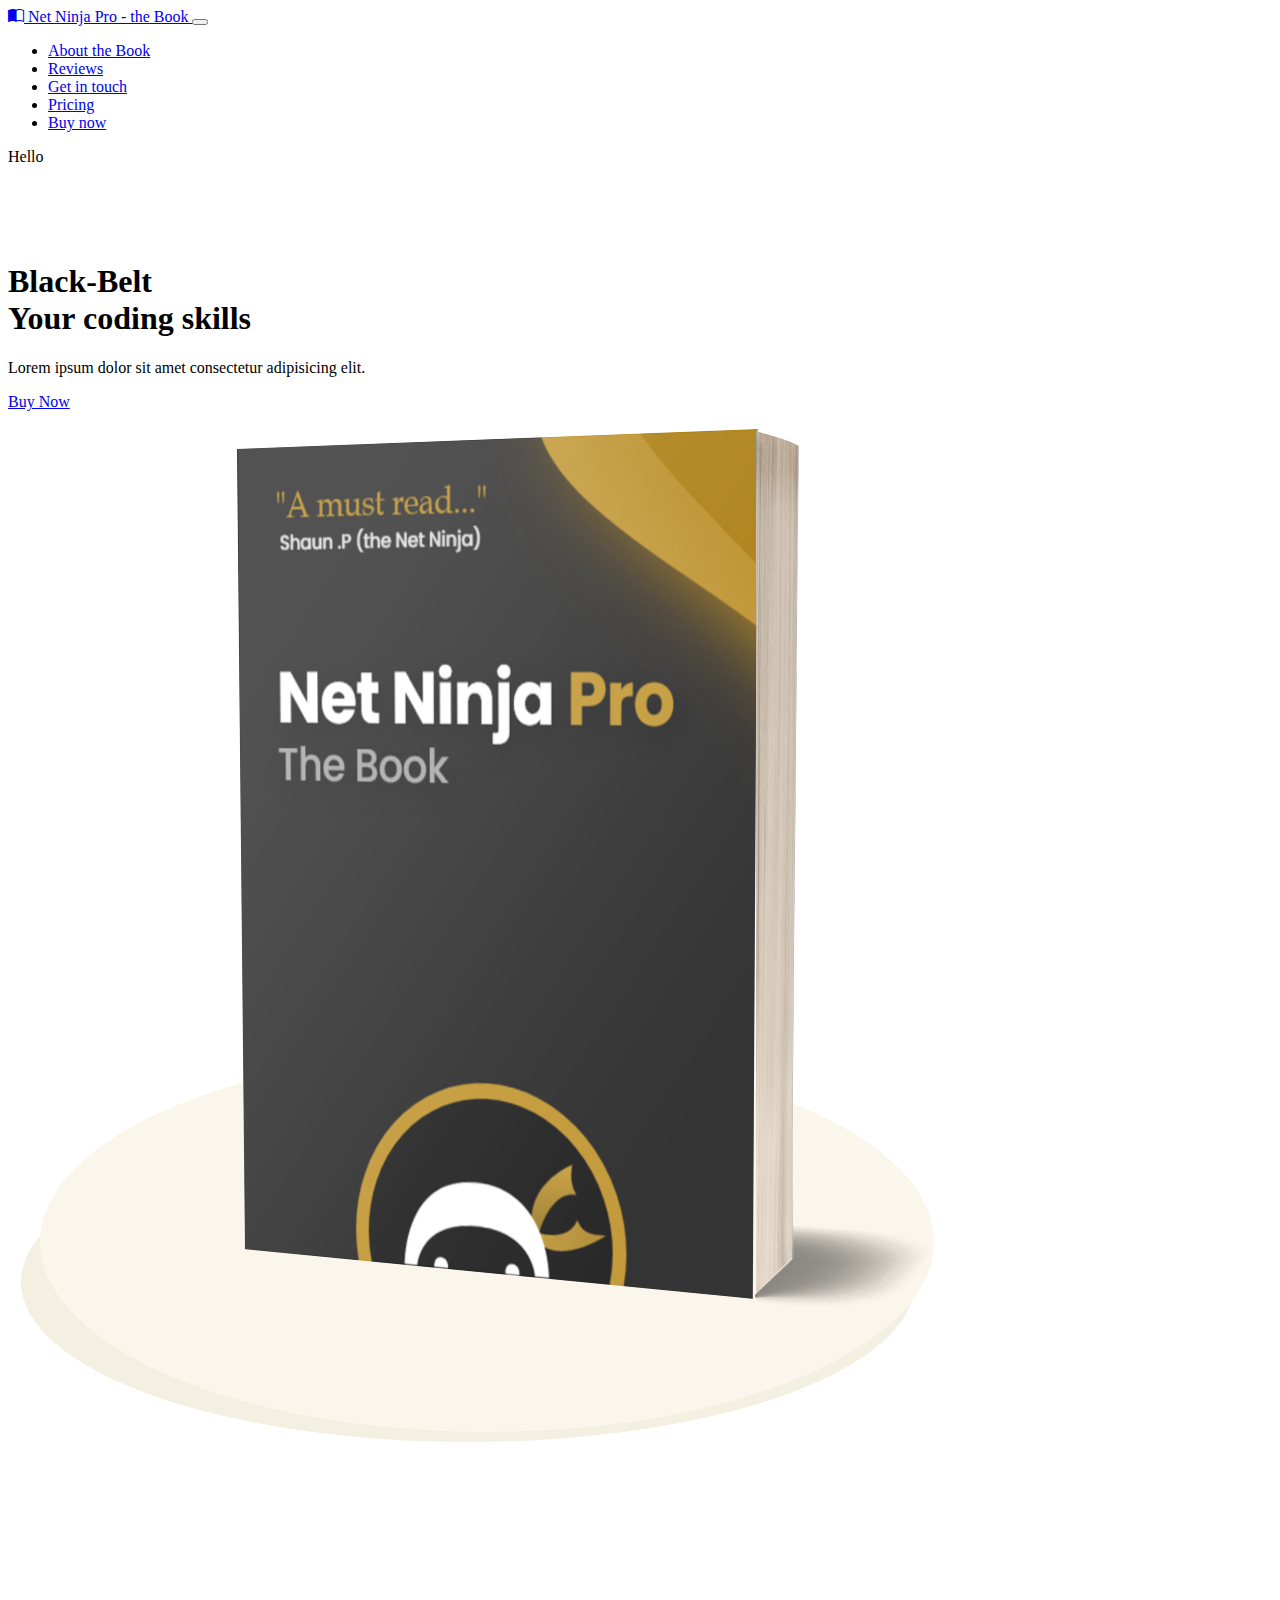
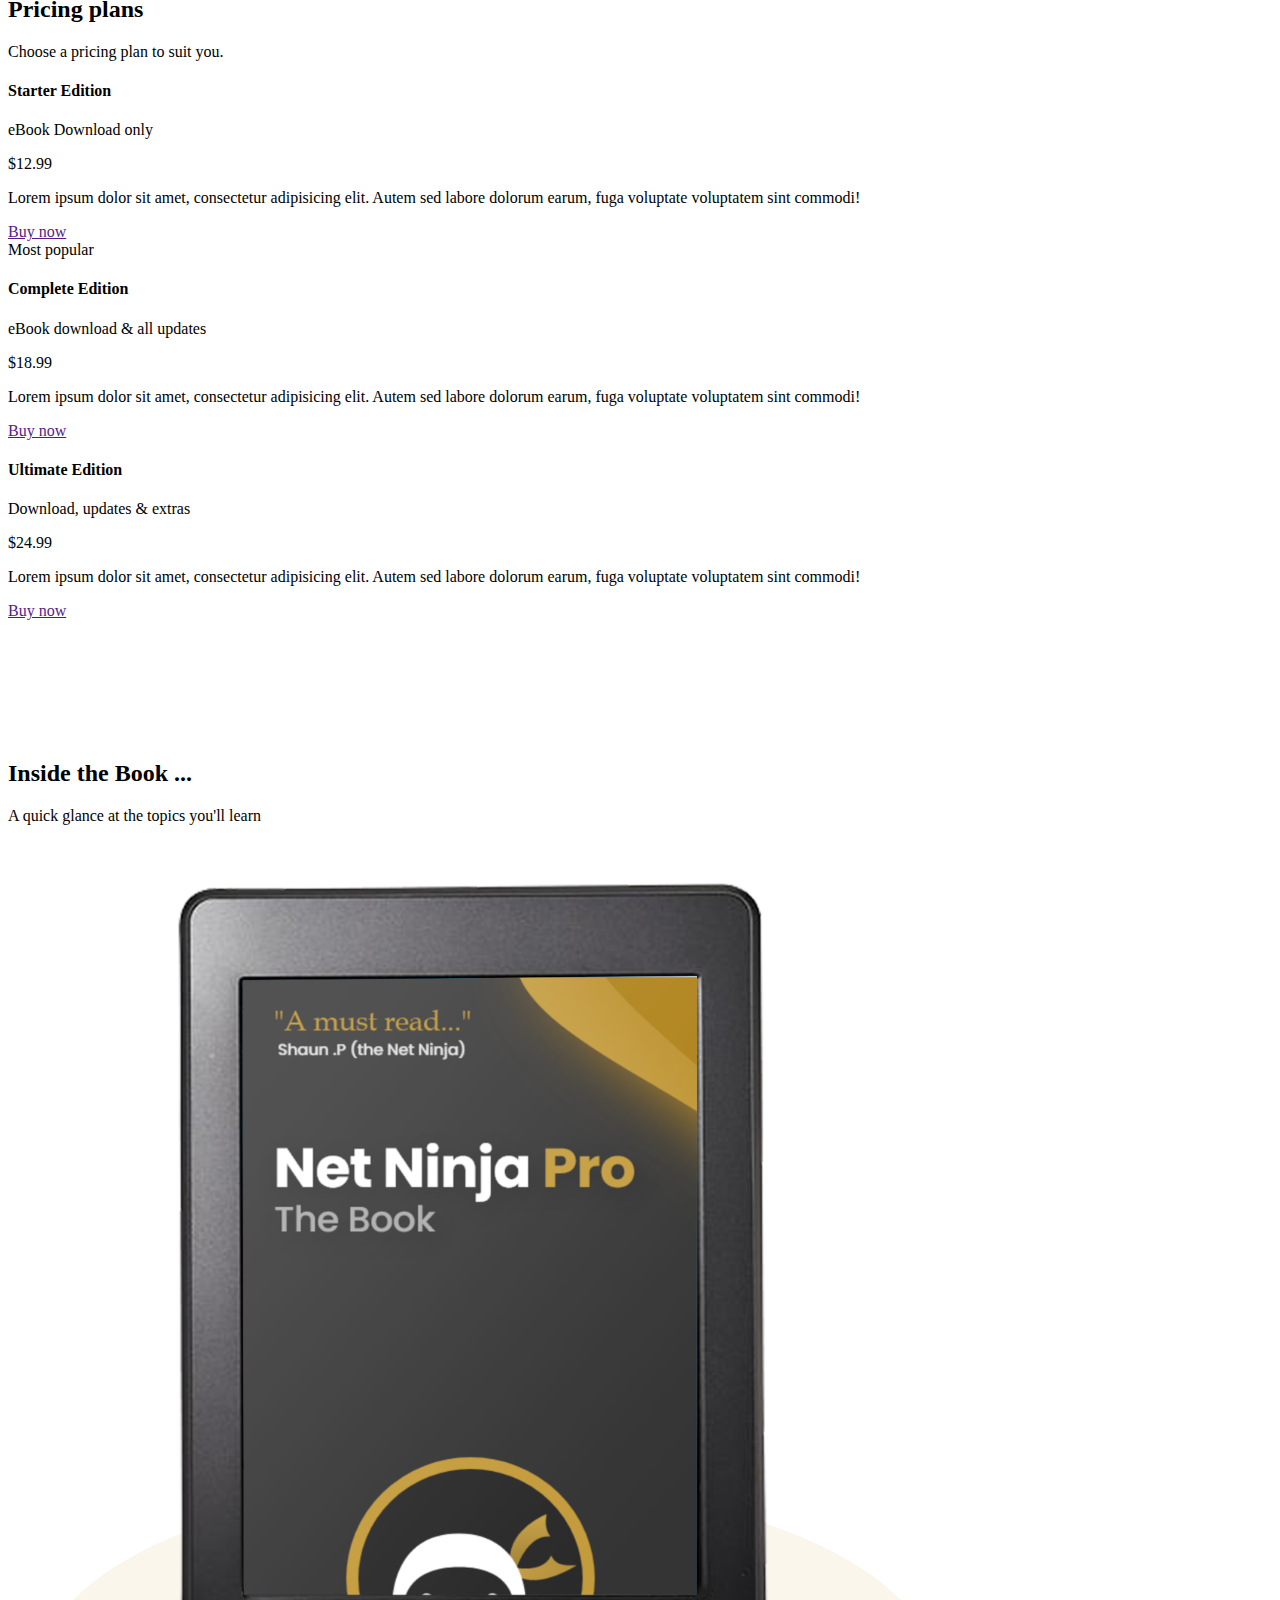
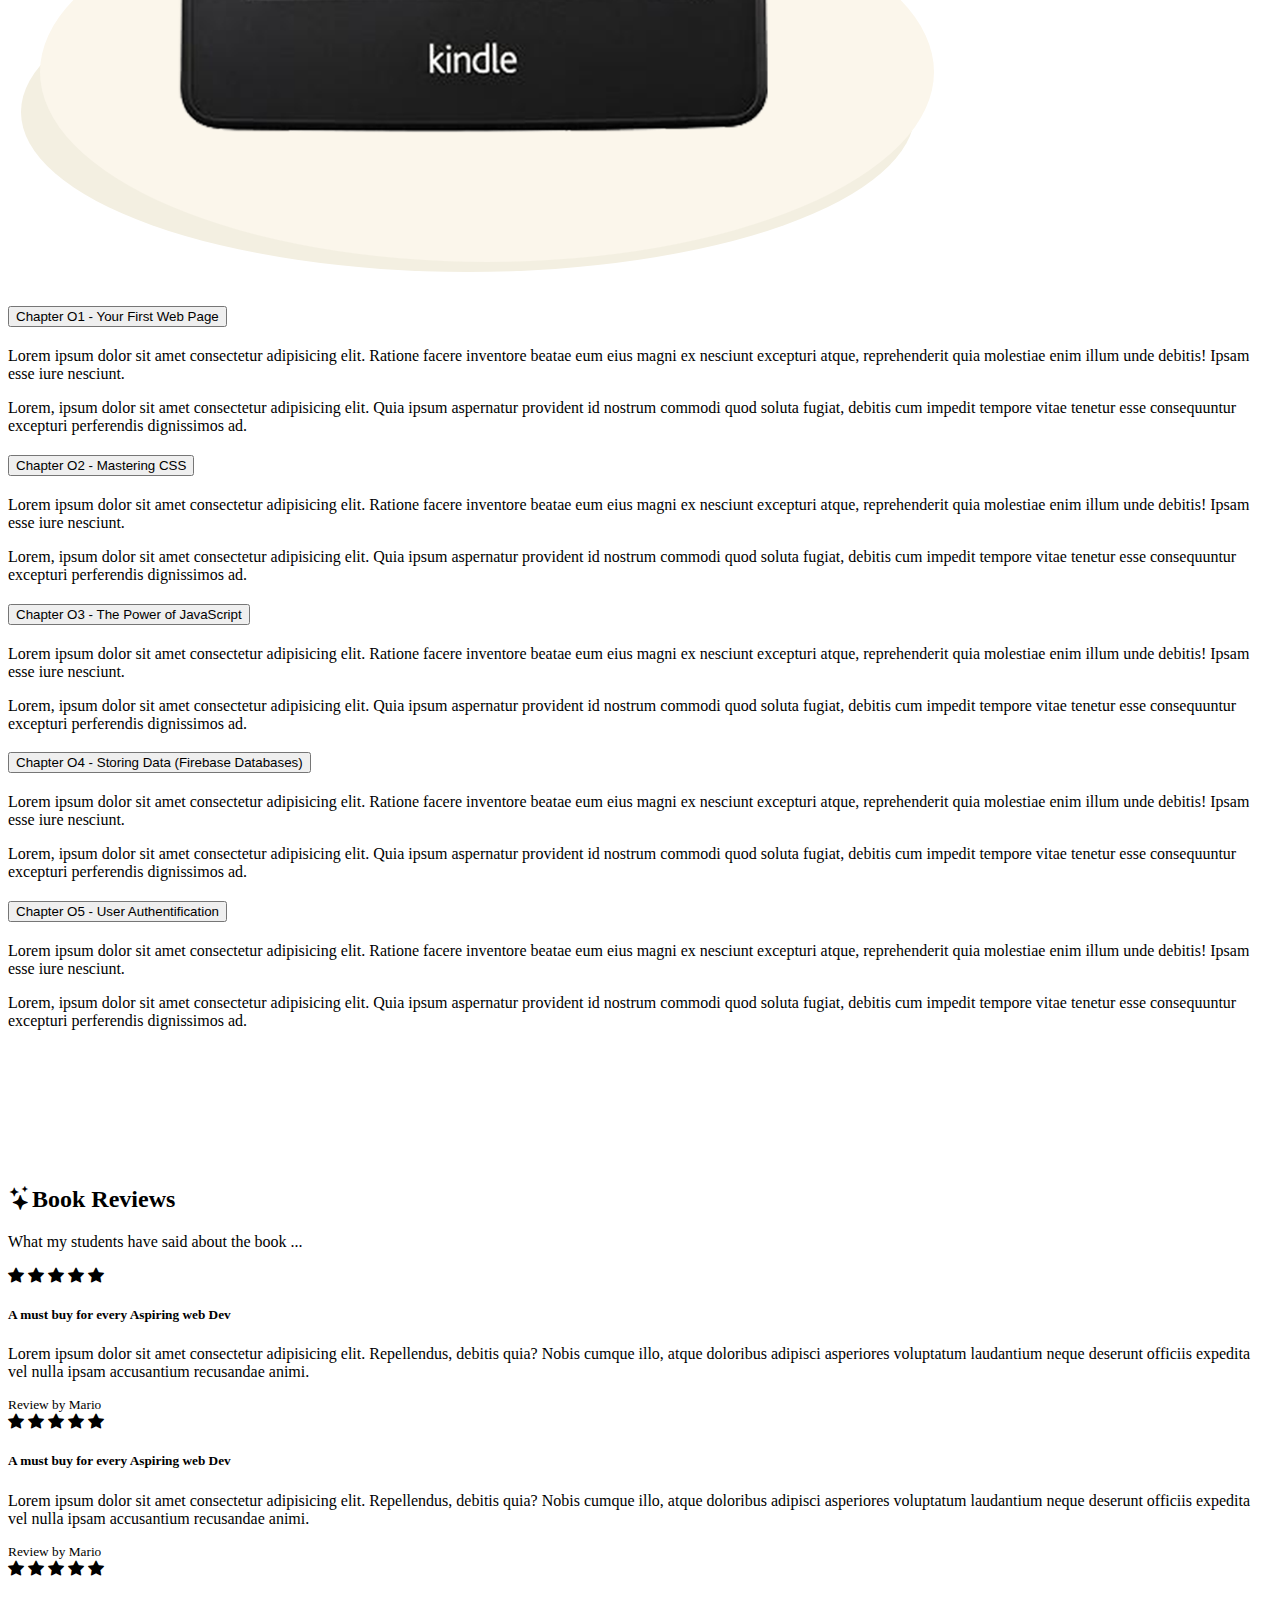
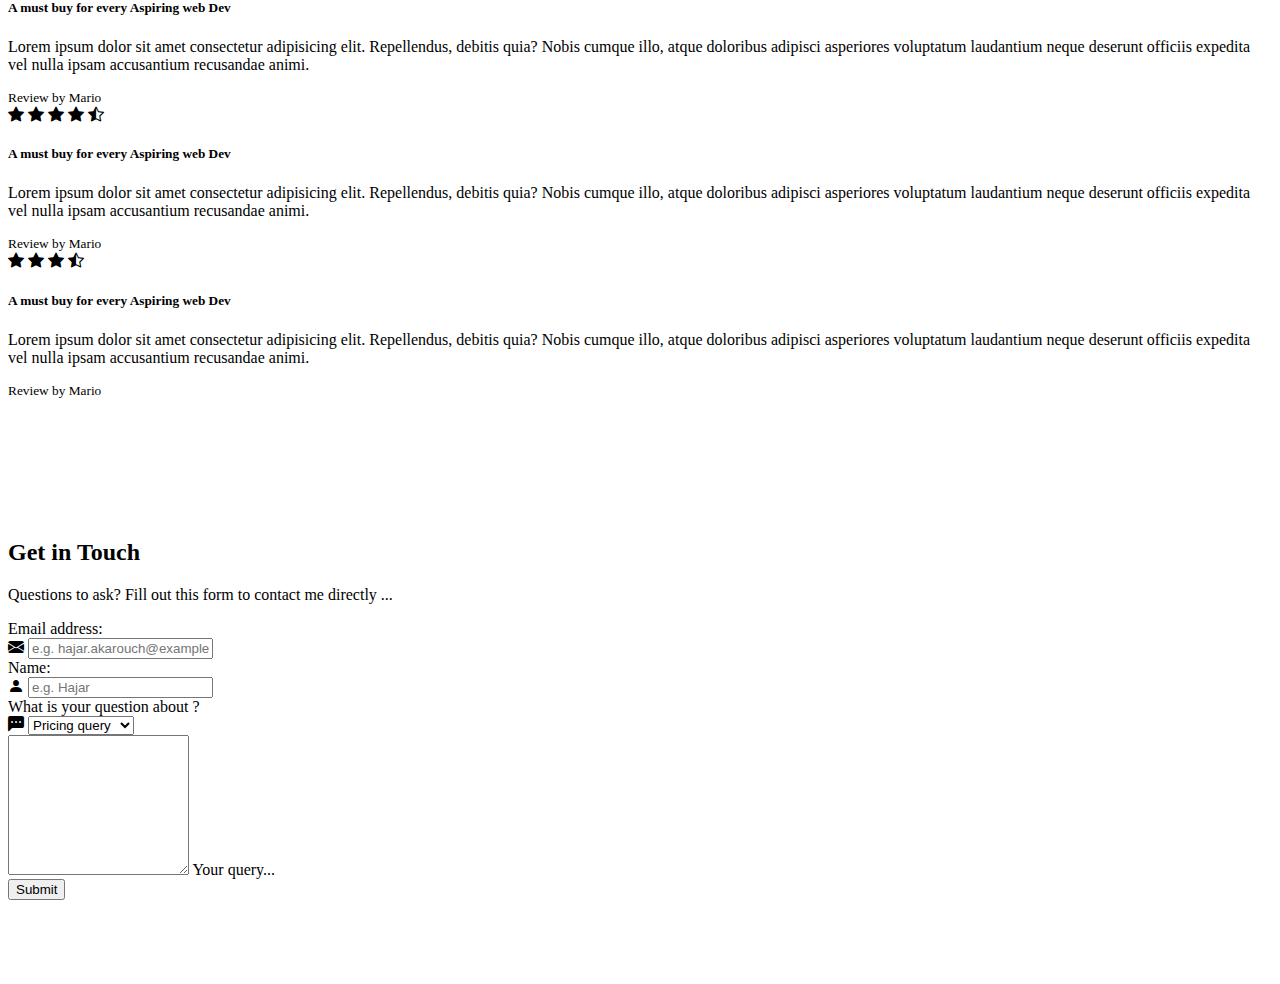
==== index.html @ 3761740b "add paragraph" ====
<html lang="en">

<head>
    <meta charset="UTF-8">
    <meta http-equiv="X-UA-Compatible" content="IE=edge">
    <meta name="viewport" content="width=device-width, initial-scale=1.0">
    <title>Ninja Net Pro - The Book </title>
    <link href="https://cdn.jsdelivr.net/npm/bootstrap@5.0.2/dist/css/bootstrap.min.css" rel="stylesheet"
        integrity="sha384-EVSTQN3/azprG1Anm3QDgpJLIm9Nao0Yz1ztcQTwFspd3yD65VohhpuuCOmLASjC" crossorigin="anonymous">
    <!-- <script type="module" src="https://unpkg.com/ionicons@5.5.2/dist/ionicons/ionicons.esm.js"></script>
    <script nomodule src="https://unpkg.com/ionicons@5.5.2/dist/ionicons/ionicons.js"></script> -->
    <link rel="stylesheet" href="https://cdn.jsdelivr.net/npm/bootstrap-icons@1.8.1/font/bootstrap-icons.css">
    <style>
        section {
            padding: 60px 0;
        }
    </style>

</head>

<body>


    <!-- navbar -->
    <nav class="navbar navbar-expand-md navbar-light">
        <div class="container-xxl">
            <a href="#intro" class="navbar-brand">
                <span class="fw-bold text-secondary">
                    <i class="bi bi-book-half"></i>
                    Net Ninja Pro - the Book
                </span>
            </a>
            <!-- a toggle button for mobile nav -->
            <button class="navbar-toggler" type="button" data-bs-toggle="collapse" data-bs-target="#main-nav"
                aria-controls="main-nav" aria-expanded="false" aria-label="toggle navigation">
                <span class="navbar-toggler-icon"></span>
            </button>
            <!-- navbar links -->
            <div id="main-nav" class="collapse navbar-collapse justify-content-end align-center">
                <ul class="navbar-nav">
                    <li class="nav-item">
                        <a href="#topics" class="nav-link">About the Book</a>
                    </li>
                    <li class="nav-item">
                        <a href="#reviews" class="nav-link">Reviews</a>
                    </li>
                    <li class="nav-item">
                        <a href="#contact" class="nav-link">Get in touch</a>
                    </li>
                    <li class="nav-item d-md-none">
                        <a href="#pricing" class="nav-link">Pricing</a>
                    </li>
                    <li class="nav-item ms-2 d-none d-md-inline ">
                        <a href="#pricing" class="btn btn-secondary">Buy now</a>
                    </li>
                </ul>
            </div>
        </div>
    </nav>




<p>Hello</p>
    <!-- main image & intro text -->
    <section id="intro">
        <div class="container-lg">
            <div class="row justify-content-center align-items-center">
                <div class="col-md-5 text-center text-md-start">
                    <h1>
                        <div class="display-2">Black-Belt</div>
                        <div class="display-5 text-muted">Your coding skills</div>
                    </h1>
                    <p class="lead my-4 text-muted">Lorem ipsum dolor sit amet consectetur adipisicing elit.</p>
                    <a href="#pricing" class="btn btn-secondary btn-lg">Buy Now</a>
                </div>
                <div class="col-md-5 text-center d-none d-md-block">
                    <img class="img-fluid" src="/assets/ebook-cover.png" alt="ebook cover">
                </div>
            </div>
        </div>
    </section>

    <!-- pricing plans -->
    <section id="pricing" class="bg-light mt-5">
        <div class="container-lg">
            <div class="text-center">
                <h2>Pricing plans</h2>
                <p class="lead text-muted">Choose a pricing plan to suit you.</p>
            </div>

            <div class="row my-5 align-items-center justify-content-center g-0">
                <div class="col-8 col-lg-4 col-xl-3">
                    <div class="card border-0">
                        <div class="card-body text-center py-4">
                            <h4>Starter Edition</h4>
                            <p class="lead card-subtitle">eBook Download only</p>
                            <p class="display-5 my-4 text-primary fw-bold">$12.99</p>
                            <p class="card-text mx-5 text-muted d-none d-lg-block">Lorem ipsum dolor sit amet,
                                consectetur
                                adipisicing elit. Autem sed labore dolorum earum, fuga voluptate voluptatem sint
                                commodi!</p>
                            <a href="" class="btn btn-outline-primary btn-lg mt-3">Buy now</a>

                        </div>
                    </div>
                </div>

                <div class="col-9 col-lg-4">
                    <div class="card border-primary border-2">
                        <div class="card-header text-center text-primary">Most popular</div>
                        <div class="card-body text-center py-5">
                            <h4 class="card-title">Complete Edition</h4>
                            <p class="lead card-subtitle">eBook download & all updates</p>
                            <p class="display-4 my-4 text-primary fw-bold">$18.99</p>
                            <p class="card-text mx-5 text-muted d-none d-lg-block">Lorem ipsum dolor sit amet,
                                consectetur
                                adipisicing elit. Autem sed labore dolorum earum, fuga voluptate voluptatem sint
                                commodi!
                            </p>
                            <a href="" class="btn btn-outline-primary btn-lg mt-3">Buy now</a>
                        </div>
                    </div>
                </div>

                <div class="col-8 col-lg-4 col-xl-3">
                    <div class="card border-0">
                        <div class="card-body text-center py-4">
                            <h4>Ultimate Edition</h4>
                            <p class="lead card-subtitle">Download, updates & extras</p>
                            <p class="display-5 my-4 text-primary fw-bold">$24.99</p>
                            <p class="card-text mx-5 text-muted d-none d-lg-block">Lorem ipsum dolor sit amet,
                                consectetur
                                adipisicing elit. Autem sed labore dolorum earum, fuga voluptate voluptatem sint
                                commodi!</p>
                            <a href="" class="btn btn-outline-primary btn-lg mt-3">Buy now</a>

                        </div>
                    </div>
                </div>

            </div>


        </div>
    </section>


    <!-- Topics at a glance  -->
    <section id="topics">
        <div class="container-md">
            <div class="text-center">
                <h2>Inside the Book ...</h2>
                <p class="lead text-muted">A quick glance at the topics you'll learn</p>
            </div>

            <div class="row my-5 g-5 justify-content-around align-items-center">

                <div class="col-6 col-lg-4">
                    <img src="/assets/kindle.png" class="img-fluid" alt="eBook">
                </div>

                <div class="col-lg-6">
                    <!-- Accordion -->
                    <div class="accordion" id="chapters">
                        <div class="accordion-item">
                            <h2 class="accordion-header" id="heading-1">
                                <button class="accordion-button " type="button" data-bs-toggle="collapse"
                                    data-bs-target="#chapter-1" aria-expanded="true" aria-controls="chapter-1">
                                    Chapter O1 - Your First Web Page
                                </button>
                            </h2>
                            <div id="chapter-1" class="accordion-collapse collapse show" aria-labelledby="heading-1"
                                data-bs-parent="#chapters">
                                <div class="accordion-body">
                                    <p>Lorem ipsum dolor sit amet consectetur adipisicing elit. Ratione facere inventore
                                        beatae eum eius magni ex nesciunt excepturi atque, reprehenderit quia molestiae
                                        enim
                                        illum unde debitis! Ipsam esse iure nesciunt.</p>
                                    <p>Lorem, ipsum dolor sit amet consectetur adipisicing elit. Quia ipsum aspernatur
                                        provident id nostrum commodi quod soluta fugiat, debitis cum impedit tempore
                                        vitae
                                        tenetur esse consequuntur excepturi perferendis dignissimos ad.</p>
                                </div>
                            </div>
                        </div>

                        <div class="accordion-item">
                            <h2 class="accordion-header" id="heading-2">
                                <button class="accordion-button collapsed" type="button" data-bs-toggle="collapse"
                                    data-bs-target="#chapter-2" aria-expanded="false" aria-controls="chapter-2">
                                    Chapter O2 - Mastering CSS
                                </button>
                            </h2>
                            <div id="chapter-2" class="accordion-collapse collapse " aria-labelledby="heading-2"
                                data-bs-parent="#chapters">
                                <div class="accordion-body">
                                    <p>Lorem ipsum dolor sit amet consectetur adipisicing elit. Ratione facere inventore
                                        beatae eum eius magni ex nesciunt excepturi atque, reprehenderit quia molestiae
                                        enim
                                        illum unde debitis! Ipsam esse iure nesciunt.</p>
                                    <p>Lorem, ipsum dolor sit amet consectetur adipisicing elit. Quia ipsum aspernatur
                                        provident id nostrum commodi quod soluta fugiat, debitis cum impedit tempore
                                        vitae
                                        tenetur esse consequuntur excepturi perferendis dignissimos ad.</p>
                                </div>
                            </div>
                        </div>

                        <div class="accordion-item">
                            <h2 class="accordion-header" id="heading-3">
                                <button class="accordion-button collapsed" type="button" data-bs-toggle="collapse"
                                    data-bs-target="#chapter-3" aria-expanded="false" aria-controls="chapter-3">
                                    Chapter O3 - The Power of JavaScript
                                </button>
                            </h2>
                            <div id="chapter-3" class="accordion-collapse collapse " aria-labelledby="heading-3"
                                data-bs-parent="#chapters">
                                <div class="accordion-body">
                                    <p>Lorem ipsum dolor sit amet consectetur adipisicing elit. Ratione facere inventore
                                        beatae eum eius magni ex nesciunt excepturi atque, reprehenderit quia molestiae
                                        enim
                                        illum unde debitis! Ipsam esse iure nesciunt.</p>
                                    <p>Lorem, ipsum dolor sit amet consectetur adipisicing elit. Quia ipsum aspernatur
                                        provident id nostrum commodi quod soluta fugiat, debitis cum impedit tempore
                                        vitae
                                        tenetur esse consequuntur excepturi perferendis dignissimos ad.</p>
                                </div>
                            </div>
                        </div>

                        <div class="accordion-item">
                            <h2 class="accordion-header" id="heading-4">
                                <button class="accordion-button collapsed" type="button" data-bs-toggle="collapse"
                                    data-bs-target="#chapter-4" aria-expanded="false" aria-controls="chapter-4">
                                    Chapter O4 - Storing Data (Firebase Databases)
                                </button>
                            </h2>
                            <div id="chapter-4" class="accordion-collapse collapse " aria-labelledby="heading-4"
                                data-bs-parent="#chapters">
                                <div class="accordion-body">
                                    <p>Lorem ipsum dolor sit amet consectetur adipisicing elit. Ratione facere inventore
                                        beatae eum eius magni ex nesciunt excepturi atque, reprehenderit quia molestiae
                                        enim
                                        illum unde debitis! Ipsam esse iure nesciunt.</p>
                                    <p>Lorem, ipsum dolor sit amet consectetur adipisicing elit. Quia ipsum aspernatur
                                        provident id nostrum commodi quod soluta fugiat, debitis cum impedit tempore
                                        vitae
                                        tenetur esse consequuntur excepturi perferendis dignissimos ad.</p>
                                </div>
                            </div>
                        </div>

                        <div class="accordion-item">
                            <h2 class="accordion-header" id="heading-5">
                                <button class="accordion-button collapsed" type="button" data-bs-toggle="collapse"
                                    data-bs-target="#chapter-5" aria-expanded="false" aria-controls="chapter-5">
                                    Chapter O5 - User Authentification
                                </button>
                            </h2>
                            <div id="chapter-5" class="accordion-collapse collapse " aria-labelledby="heading-5"
                                data-bs-parent="#chapters">
                                <div class="accordion-body">
                                    <p>Lorem ipsum dolor sit amet consectetur adipisicing elit. Ratione facere inventore
                                        beatae eum eius magni ex nesciunt excepturi atque, reprehenderit quia molestiae
                                        enim
                                        illum unde debitis! Ipsam esse iure nesciunt.</p>
                                    <p>Lorem, ipsum dolor sit amet consectetur adipisicing elit. Quia ipsum aspernatur
                                        provident id nostrum commodi quod soluta fugiat, debitis cum impedit tempore
                                        vitae
                                        tenetur esse consequuntur excepturi perferendis dignissimos ad.</p>
                                </div>
                            </div>
                        </div>


                    </div>

                </div>

            </div>

        </div>
    </section>


    <!-- reviews list -->
    <section id="reviews" class="bg-light">
        <div class="container-lg">
            <div class="text-center">
                <h2><i class="bi bi-stars"></i>Book Reviews</h2>
                <p class="lead">What my students have said about the book ...</p>
            </div>
            <div class="row justify-content-center my-5">
                <div class="col-lg-8">
                    <div class="list-group">
                        <div class="list-group-item py-3">
                            <div class="pb-2">
                                <i class="bi bi-star-fill"></i>
                                <i class="bi bi-star-fill"></i>
                                <i class="bi bi-star-fill"></i>
                                <i class="bi bi-star-fill"></i>
                                <i class="bi bi-star-fill"></i>

                            </div>
                            <h5 class="mb-1">A must buy for every Aspiring web Dev</h5>
                            <p class="mb-1">Lorem ipsum dolor sit amet consectetur adipisicing elit. Repellendus,
                                debitis quia? Nobis cumque illo, atque doloribus adipisci asperiores voluptatum
                                laudantium neque deserunt officiis expedita vel nulla ipsam accusantium recusandae
                                animi.</p>
                            <small>Review by Mario</small>
                        </div>
                    </div>
                </div>
                <div class="col-lg-8">
                    <div class="list-group">
                        <div class="list-group-item py-3">
                            <div class="pb-2">
                                <i class="bi bi-star-fill"></i>
                                <i class="bi bi-star-fill"></i>
                                <i class="bi bi-star-fill"></i>
                                <i class="bi bi-star-fill"></i>
                                <i class="bi bi-star-fill"></i>

                            </div>
                            <h5 class="mb-1">A must buy for every Aspiring web Dev</h5>
                            <p class="mb-1">Lorem ipsum dolor sit amet consectetur adipisicing elit. Repellendus,
                                debitis quia? Nobis cumque illo, atque doloribus adipisci asperiores voluptatum
                                laudantium neque deserunt officiis expedita vel nulla ipsam accusantium recusandae
                                animi.</p>
                            <small>Review by Mario</small>
                        </div>
                    </div>
                </div>
                <div class="col-lg-8">
                    <div class="list-group">
                        <div class="list-group-item py-3">
                            <div class="pb-2">
                                <i class="bi bi-star-fill"></i>
                                <i class="bi bi-star-fill"></i>
                                <i class="bi bi-star-fill"></i>
                                <i class="bi bi-star-fill"></i>
                                <i class="bi bi-star-fill"></i>

                            </div>
                            <h5 class="mb-1">A must buy for every Aspiring web Dev</h5>
                            <p class="mb-1">Lorem ipsum dolor sit amet consectetur adipisicing elit. Repellendus,
                                debitis quia? Nobis cumque illo, atque doloribus adipisci asperiores voluptatum
                                laudantium neque deserunt officiis expedita vel nulla ipsam accusantium recusandae
                                animi.</p>
                            <small>Review by Mario</small>
                        </div>
                    </div>
                </div>
                <div class="col-lg-8">
                    <div class="list-group">
                        <div class="list-group-item py-3">
                            <div class="pb-2">
                                <i class="bi bi-star-fill"></i>
                                <i class="bi bi-star-fill"></i>
                                <i class="bi bi-star-fill"></i>
                                <i class="bi bi-star-fill"></i>
                                <i class="bi bi-star-half"></i>

                            </div>
                            <h5 class="mb-1">A must buy for every Aspiring web Dev</h5>

                            <p class="mb-1">Lorem ipsum dolor sit amet consectetur adipisicing elit. Repellendus,
                                debitis quia? Nobis cumque illo, atque doloribus adipisci asperiores voluptatum
                                laudantium neque deserunt officiis expedita vel nulla ipsam accusantium recusandae
                                animi.</p>
                            <small>Review by Mario</small>
                        </div>
                    </div>
                </div>
                <div class="col-lg-8">
                    <div class="list-group">
                        <div class="list-group-item py-3">
                            <div class="pb-2">
                                <i class="bi bi-star-fill"></i>
                                <i class="bi bi-star-fill"></i>
                                <i class="bi bi-star-fill"></i>
                                <i class="bi bi-star-half"></i>

                            </div>
                            <h5 class="mb-1">A must buy for every Aspiring web Dev</h5>
                            <p class="mb-1">Lorem ipsum dolor sit amet consectetur adipisicing elit. Repellendus,
                                debitis quia? Nobis cumque illo, atque doloribus adipisci asperiores voluptatum
                                laudantium neque deserunt officiis expedita vel nulla ipsam accusantium recusandae
                                animi.</p>
                            <small>Review by Mario</small>
                        </div>
                    </div>
                </div>

            </div>
        </div>
    </section>



    <!-- contact form -->
    <!-- form-control, form-label, form-select, input-group, input-group-text -->
    <section id="contact">
        <div class="container-lg">
            <div class="text-center">
                <h2>Get in Touch</h2>
                <p class="lead">Questions to ask? Fill out this form to contact me directly ... </p>
            </div>

            <div class="row justify-content-center my-5">
                <div class="col-lg-6">
                    <form>

                        <label for="email" class="form-label">Email address:</label>
                        <div class="input-group mb-4">
                            <span class="input-group-text">
                                <i class="bi bi-envelope-fill"></i>
                            </span>
                            <input type="email" class="form-control" id="email"
                                placeholder="e.g. hajar.akarouch@example.com">
                        </div>


                        <label for="name" class="form-label">Name:</label>
                        <div class="input-group mb-4">
                            <span class="input-group-text">
                                <i class="bi bi-person-fill"></i>
                            </span>
                            <input type="text" class="form-control" id="name" placeholder="e.g. Hajar">
                        </div>



                        <label for="subject" class="form-label">What is your question about ?</label>
                        <div class="input-group mb-4">
                            <span class="input-group-text ">
                                <i class="bi bi-chat-left-dots-fill"></i>
                            </span>
                            <select name="" id="subject" class="form-select">
                                <option value="pricing" selected>Pricing query</option>
                                <option value="content">Content query</option>
                                <option value="other">Other query</option>
                            </select>
                        </div>


                        <div class="form-floating mb-4 mt-5">
                            <textarea id="query" class="form-control" style="height: 140px;"></textarea>
                            <label for="query">Your query...</label>
                        </div>

                        <div class="mb-4 text-center">
                            <button type="submit" class="btn btn-secondary">Submit</button>
                        </div>


                    </form>
                </div>
            </div>
        </div>

    </section>



    <!-- get updates & modal trigger -->




    <script src="https://cdn.jsdelivr.net/npm/bootstrap@5.0.2/dist/js/bootstrap.bundle.min.js"
        integrity="sha384-MrcW6ZMFYlzcLA8Nl+NtUVF0sA7MsXsP1UyJoMp4YLEuNSfAP+JcXn/tWtIaxVXM"
        crossorigin="anonymous"></script>
</body>

</html>
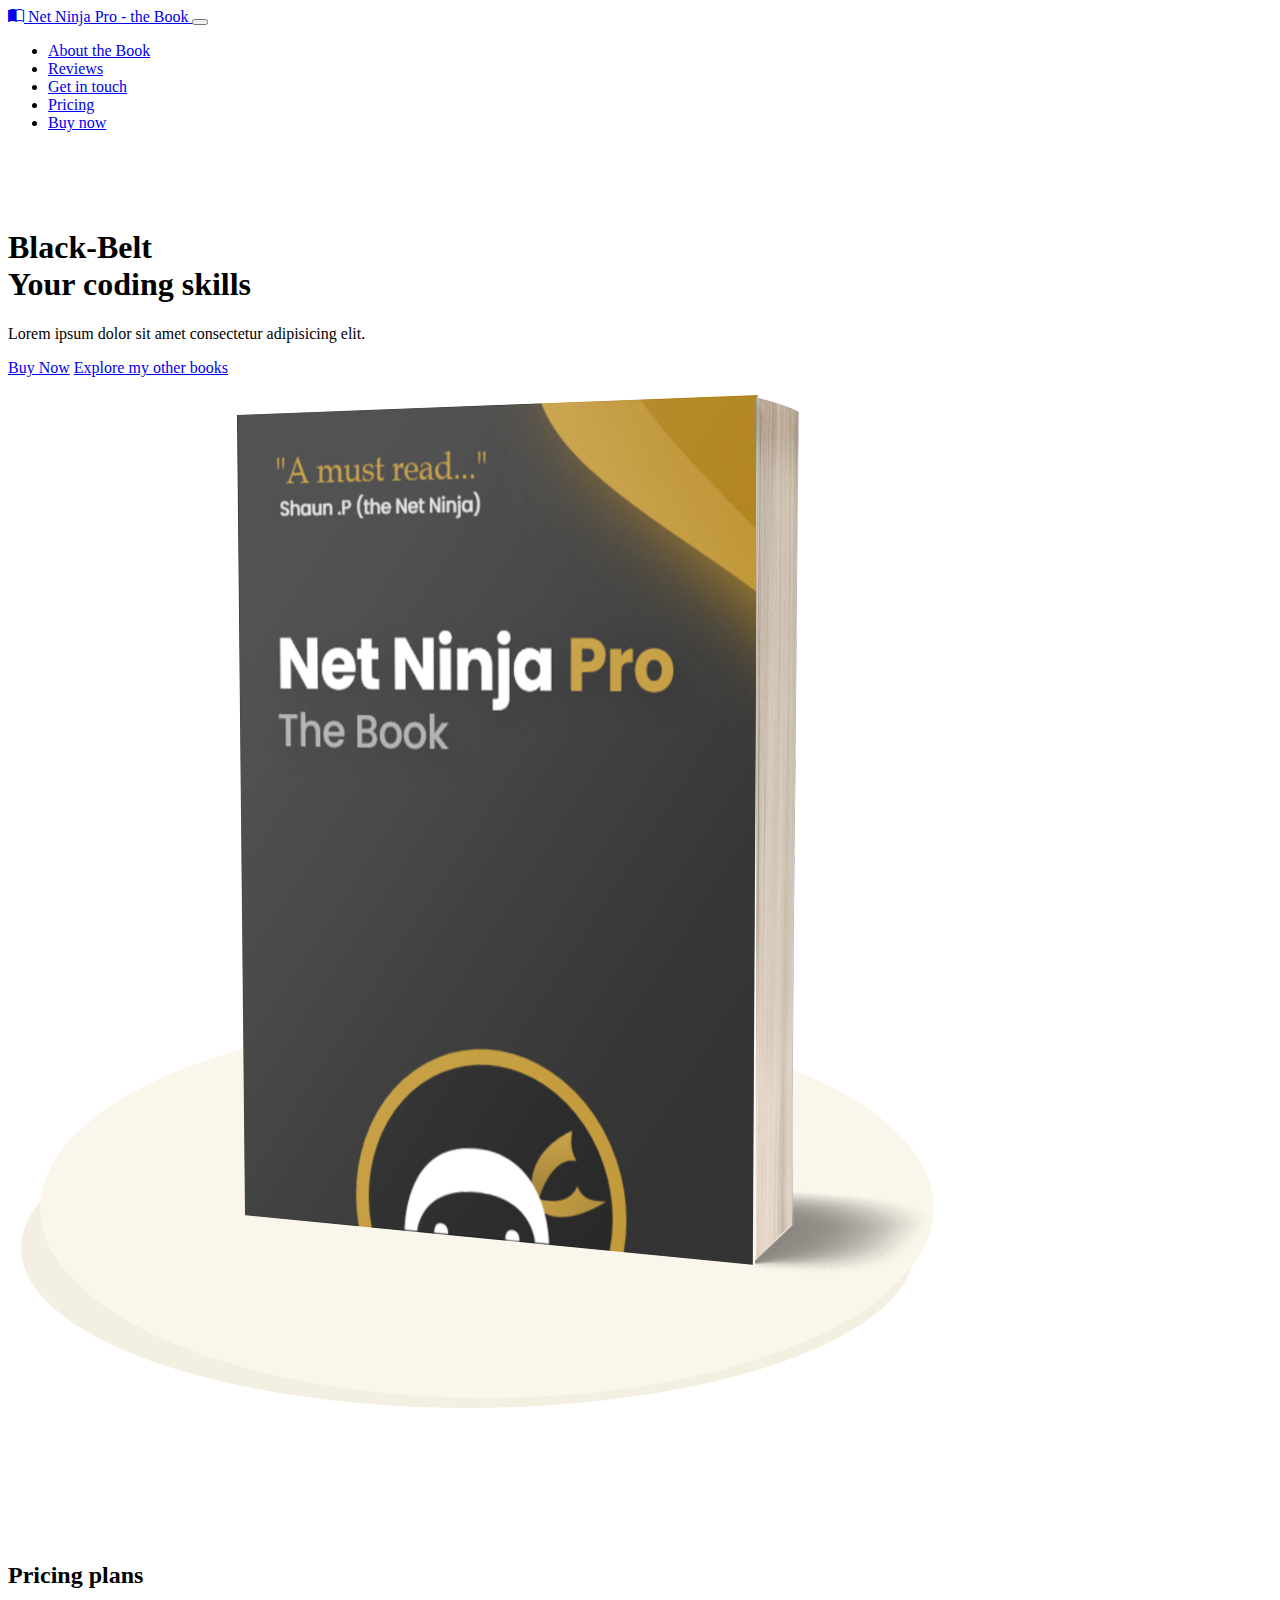
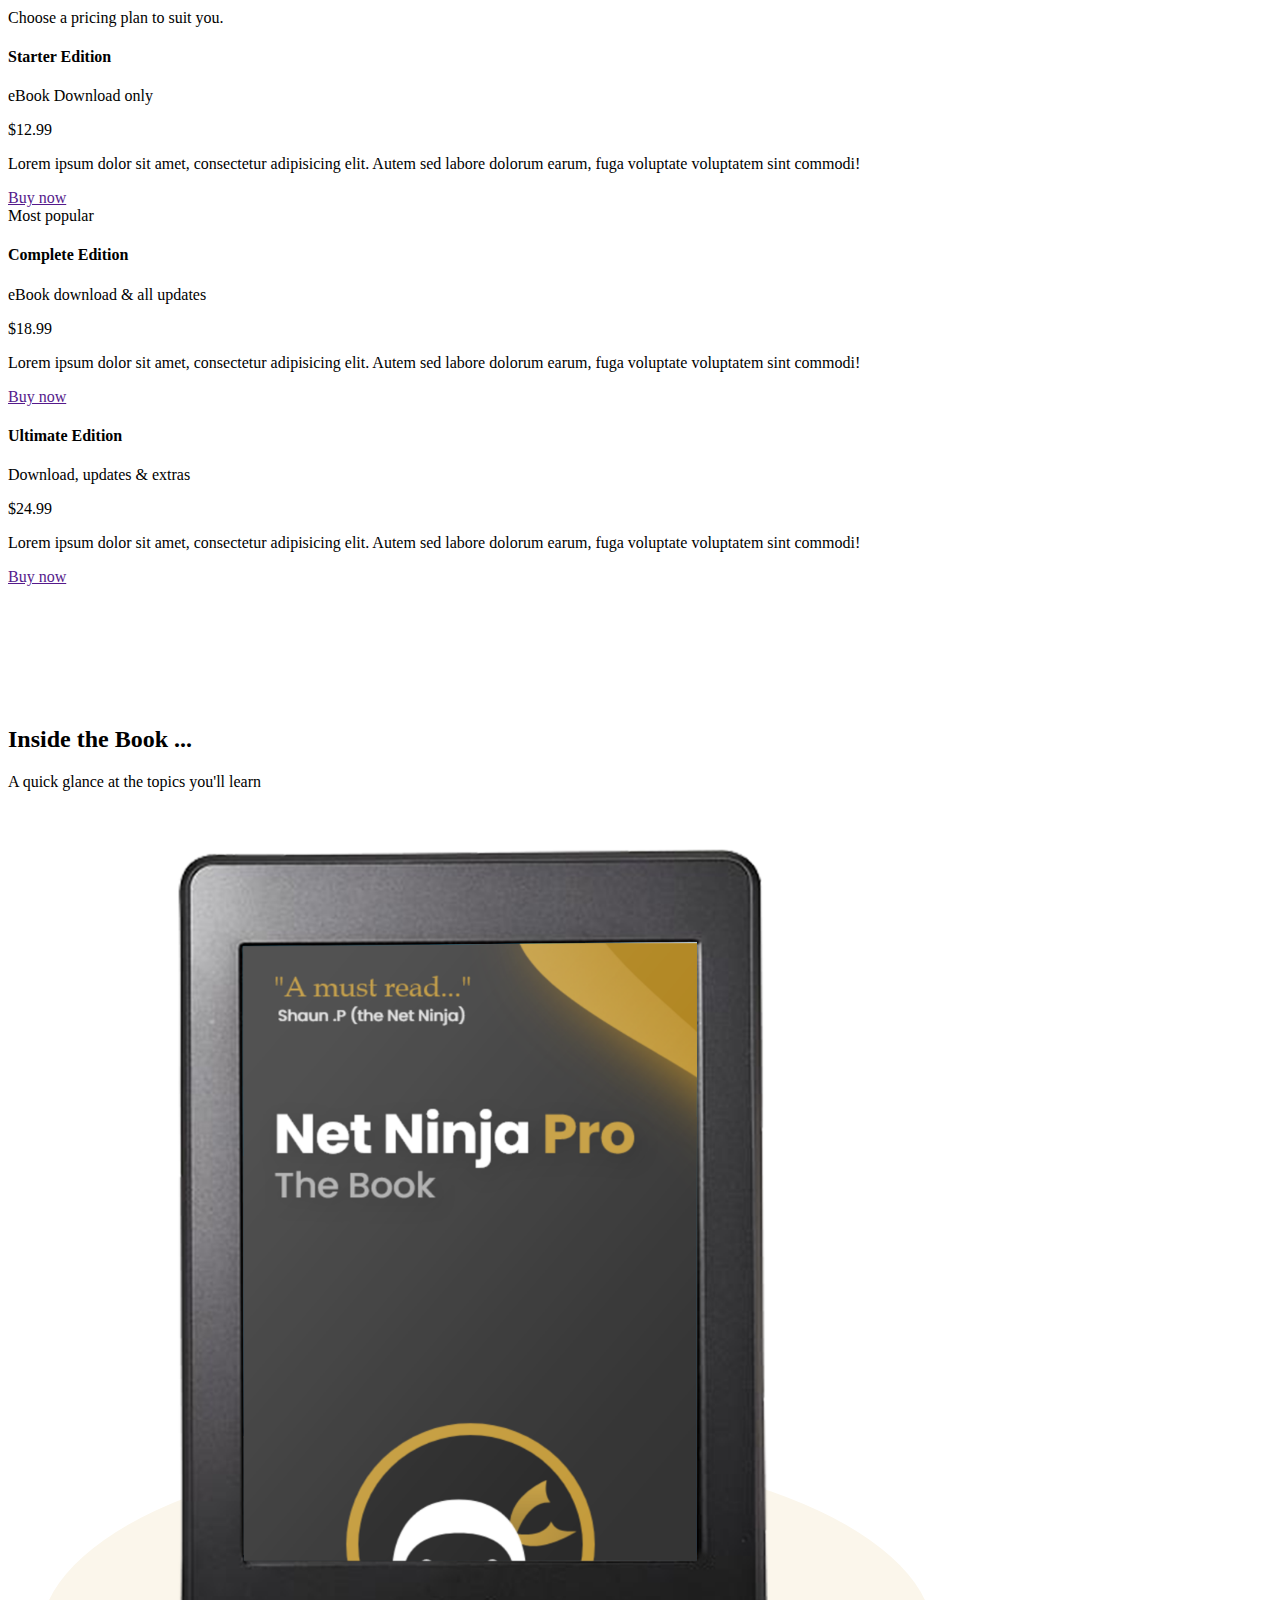
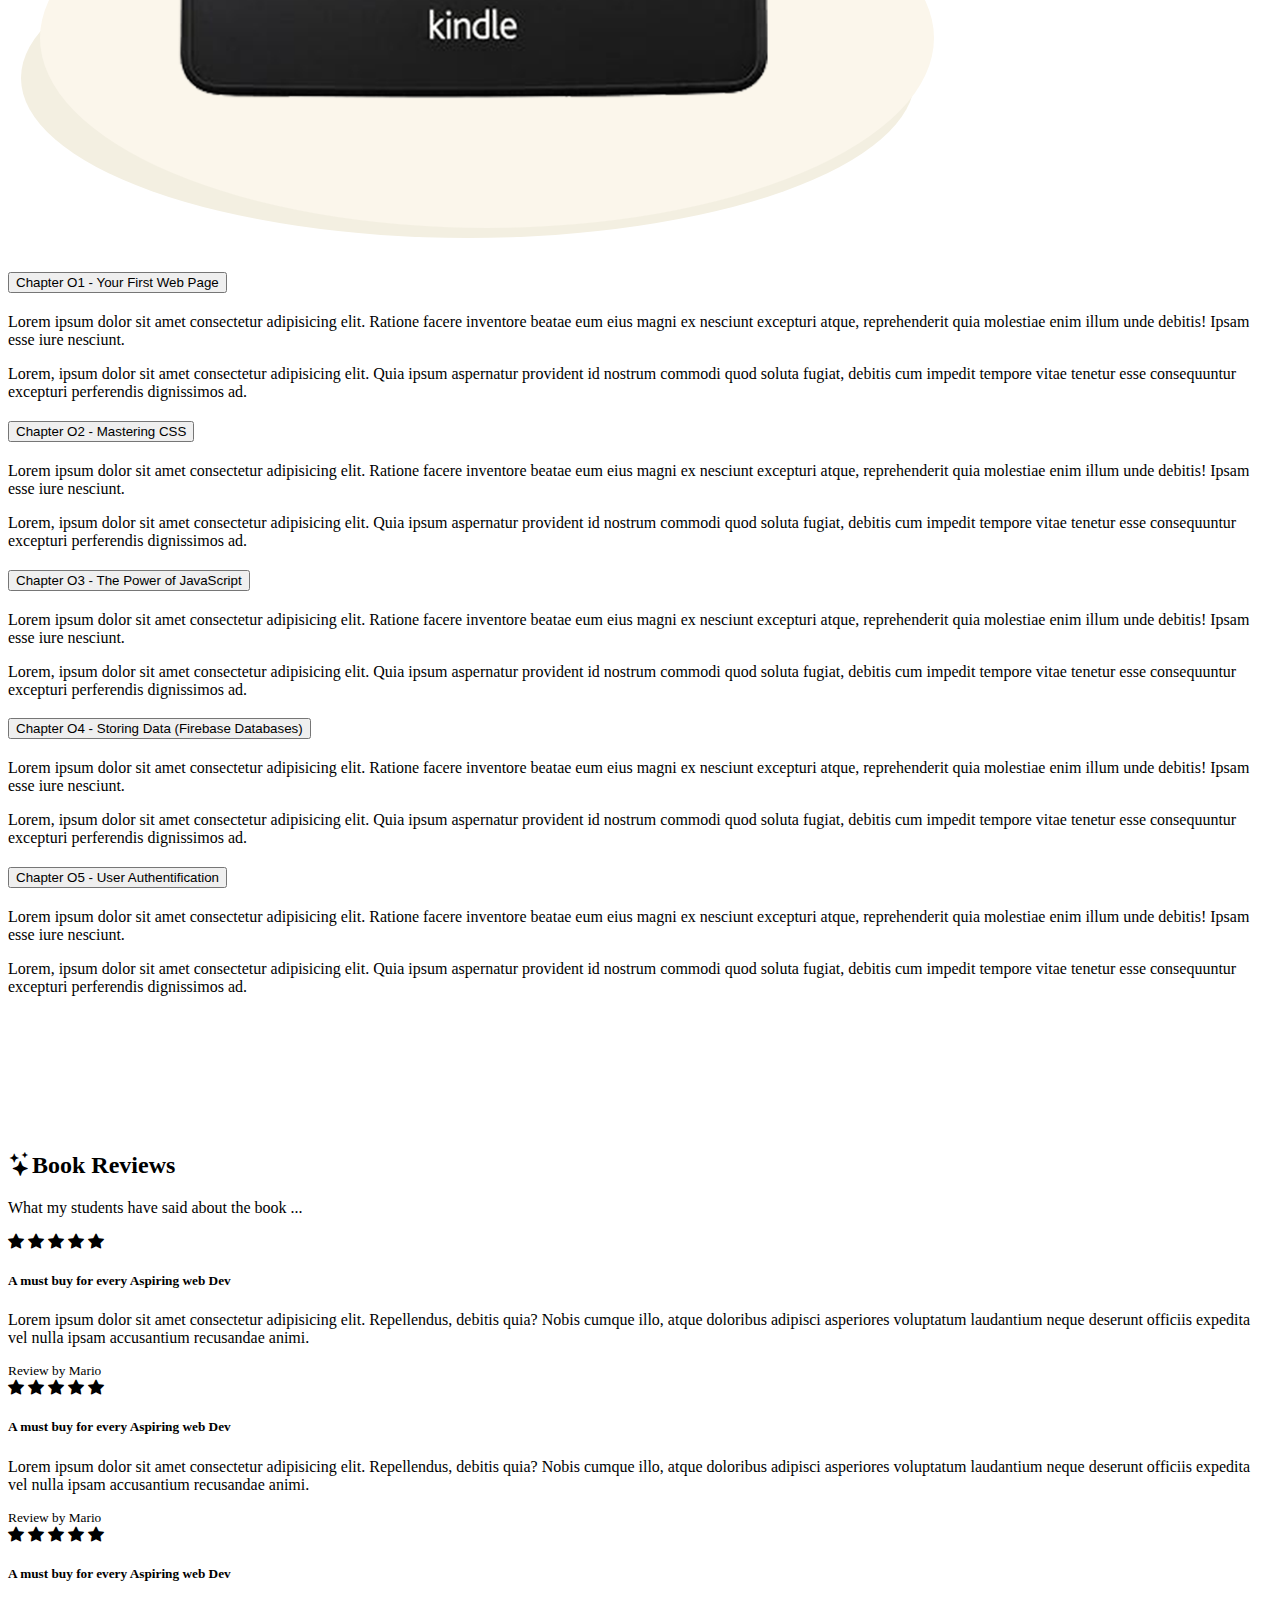
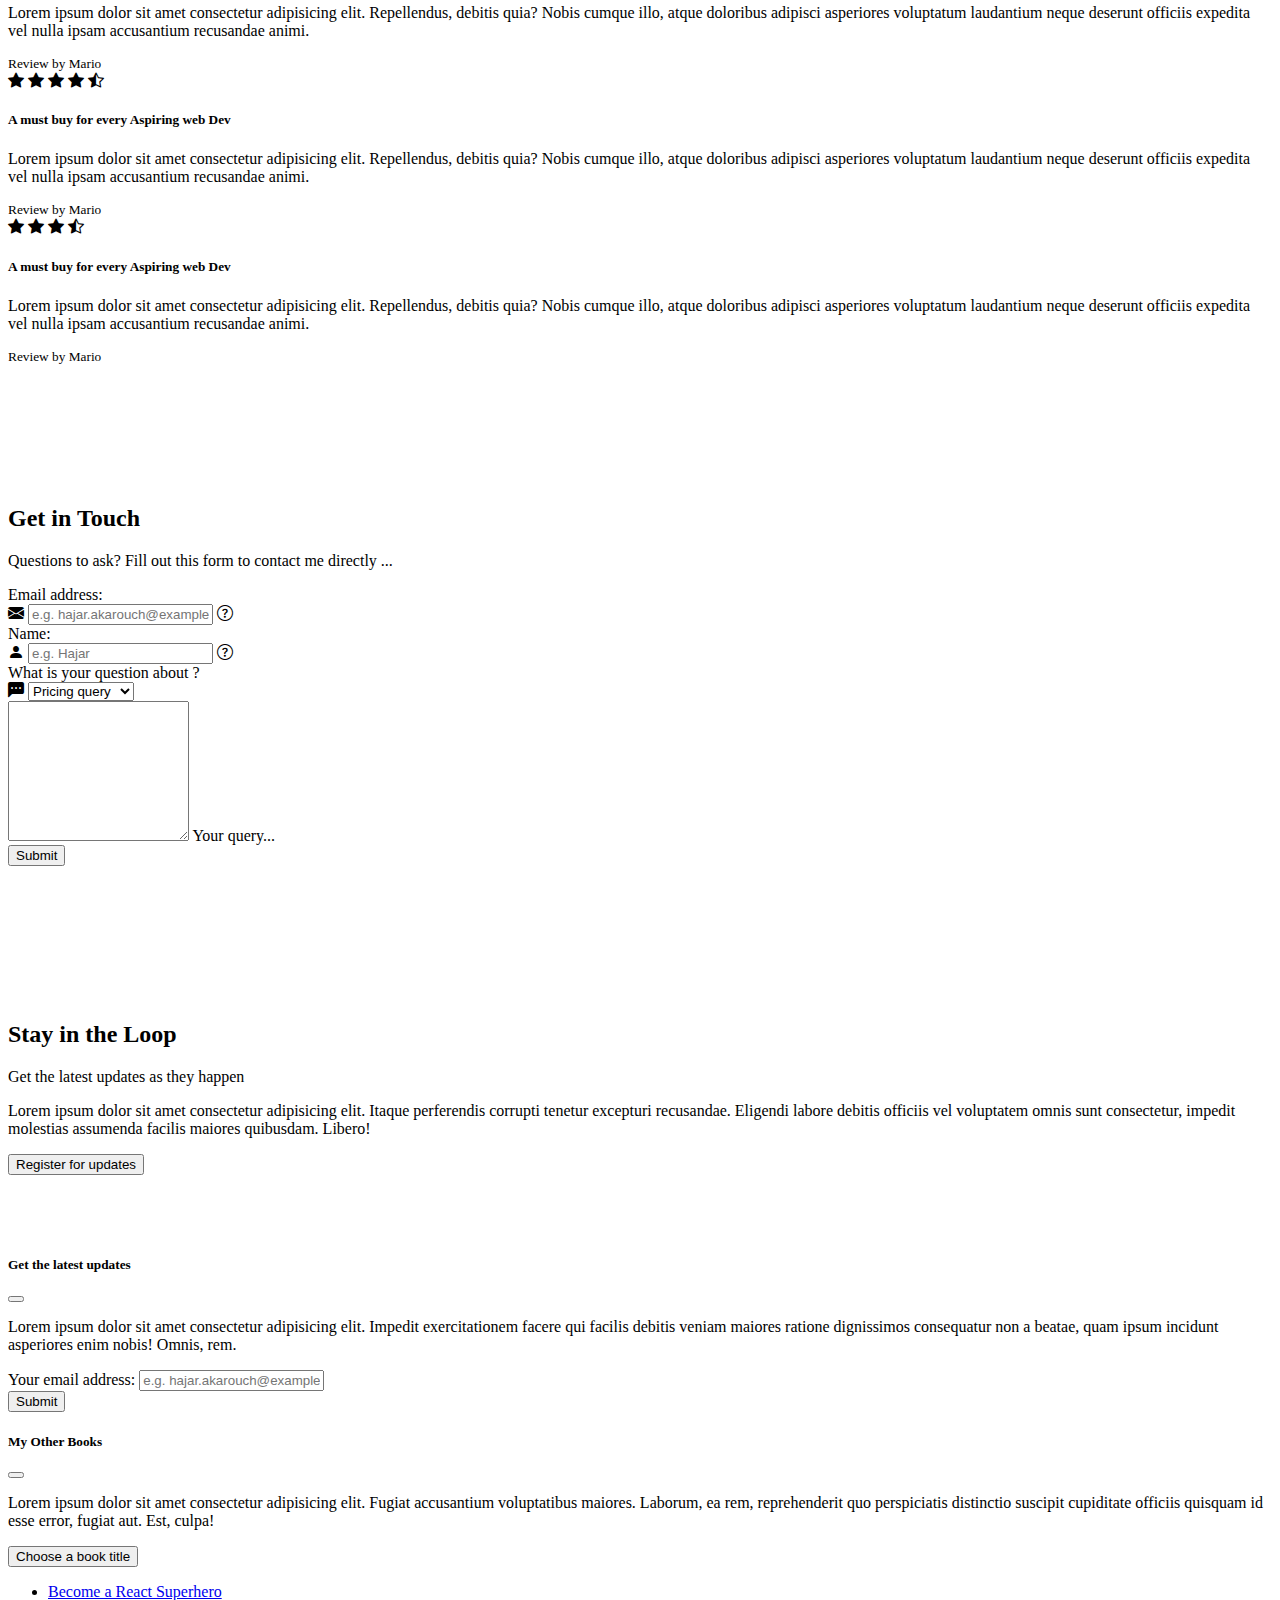
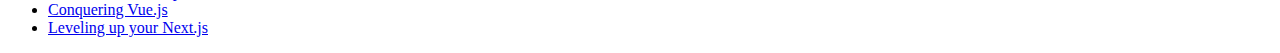
==== commit 6ae7111e: "Add Modals, Offcanvas and dropdowns" ====
--- a/index.html
+++ b/index.html
@@ -7,8 +7,6 @@
     <title>Ninja Net Pro - The Book </title>
     <link href="https://cdn.jsdelivr.net/npm/bootstrap@5.0.2/dist/css/bootstrap.min.css" rel="stylesheet"
         integrity="sha384-EVSTQN3/azprG1Anm3QDgpJLIm9Nao0Yz1ztcQTwFspd3yD65VohhpuuCOmLASjC" crossorigin="anonymous">
-    <!-- <script type="module" src="https://unpkg.com/ionicons@5.5.2/dist/ionicons/ionicons.esm.js"></script>
-    <script nomodule src="https://unpkg.com/ionicons@5.5.2/dist/ionicons/ionicons.js"></script> -->
     <link rel="stylesheet" href="https://cdn.jsdelivr.net/npm/bootstrap-icons@1.8.1/font/bootstrap-icons.css">
     <style>
         section {
@@ -61,7 +59,7 @@
 
 
 
-<p>Hello</p>
+
     <!-- main image & intro text -->
     <section id="intro">
         <div class="container-lg">
@@ -73,9 +71,15 @@
                     </h1>
                     <p class="lead my-4 text-muted">Lorem ipsum dolor sit amet consectetur adipisicing elit.</p>
                     <a href="#pricing" class="btn btn-secondary btn-lg">Buy Now</a>
+                    <!-- open sidebare / offcanvas -->
+                    <a href="#sidebar" class="d-block mt-3" data-bs-toggle="offcanvas" role="button"
+                        arias-controls="sidebar">Explore my other books</a>
                 </div>
                 <div class="col-md-5 text-center d-none d-md-block">
-                    <img class="img-fluid" src="/assets/ebook-cover.png" alt="ebook cover">
+                    <!-- tooltip -->
+                    <span class="tt" data-bs-placement="bottom" title="Net Ninja Book COVER">
+                        <img class="img-fluid" src="/assets/ebook-cover.png" alt="ebook cover">
+                    </span>
                 </div>
             </div>
         </div>
@@ -419,15 +423,29 @@
                             </span>
                             <input type="email" class="form-control" id="email"
                                 placeholder="e.g. hajar.akarouch@example.com">
+                            <!-- tooltip -->
+                            <span class="input-group-text">
+                                <span class="tt" data-bs-placement="bottom"
+                                    title="Enter an email address we can reply to.">
+                                    <i class="bi bi-question-circle text-muted"></i>
+                                </span>
+                            </span>
                         </div>
 
 
                         <label for="name" class="form-label">Name:</label>
                         <div class="input-group mb-4">
                             <span class="input-group-text">
-                                <i class="bi bi-person-fill"></i>
+                                <i class="bi bi-person-fill text-muted"></i>
                             </span>
                             <input type="text" class="form-control" id="name" placeholder="e.g. Hajar">
+                            <!-- tooltip -->
+                            <span class="input-group-text">
+                                <span class="tt" data-bs-placement="bottom"
+                                    title="Oh, you don't know how to write your name? Try da7maad !!">
+                                    <i class="bi bi-question-circle text-muted"></i>
+                                </span>
+                            </span>
                         </div>
 
 
@@ -465,6 +483,78 @@
 
 
     <!-- get updates & modal trigger -->
+    <section class="bg-light">
+        <div class="container">
+            <div class="text-center">
+                <h2>Stay in the Loop</h2>
+                <p class="lead">Get the latest updates as they happen</p>
+            </div>
+            <div class="row justify-content-center">
+                <div class="col-md-8 text-center">
+                    <p class="text-muted-my-4">
+                        Lorem ipsum dolor sit amet consectetur adipisicing elit. Itaque perferendis corrupti tenetur
+                        excepturi recusandae. Eligendi labore debitis officiis vel voluptatem omnis sunt consectetur,
+                        impedit molestias assumenda facilis maiores quibusdam. Libero!
+                    </p>
+                    <button class="btn btn-primary" data-bs-toggle="modal" data-bs-target="#reg-modal">Register for
+                        updates</button>
+                </div>
+            </div>
+        </div>
+    </section>
+
+
+
+    <!-- modal itself -->
+    <div class="modal fade" id="reg-modal" tabindex="-1" aria-labelledby="modal-title" aria-hidden="true">
+        <div class="modal-dialog">
+            <div class="modal-content">
+                <div class="modal-header">
+                    <h5 class="modal-title" id="modal-title">Get the latest updates</h5>
+                    <button class="btn-close" data-bs-dismiss="modal" aria-label="close"></button>
+                </div>
+                <div class="modal-body">
+                    <p>Lorem ipsum dolor sit amet consectetur adipisicing elit. Impedit exercitationem facere qui
+                        facilis debitis veniam maiores ratione dignissimos consequatur non a beatae, quam ipsum incidunt
+                        asperiores enim nobis! Omnis, rem.</p>
+                    <label for="modal-email" class="form-label">Your email address:</label>
+                    <input type="email" class="form-control" id="modal-email"
+                        placeholder="e.g. hajar.akarouch@example.com">
+                </div>
+                <div class="modal-footer">
+                    <button class="btn btn-primary">Submit</button>
+                </div>
+            </div>
+        </div>
+
+    </div>
+
+
+
+
+    <!-- offcanvas -->
+    <div class="offcanvas offcanvas-start" tabindex="-1" id="sidebar" aria-labelledby="sidebar-label">
+        <div class="offcanvas-header">
+            <h5 class="offcanvas-title" id="sidebar-label">My Other Books </h5>
+            <button class="btn-close" type="button" data-bs-dismiss="offcanvas" aria-label="close"></button>
+        </div>
+        <div class="offcanvas-body">
+            <p>Lorem ipsum dolor sit amet consectetur adipisicing elit. Fugiat accusantium voluptatibus maiores. Laborum, ea rem, reprehenderit quo perspiciatis distinctio suscipit cupiditate officiis quisquam id esse error, fugiat aut. Est, culpa!</p>
+            <!-- dropdown -->
+            <div class="dropdown mt-3" >
+                <button class="btn btn-secondary dropdown-toggle" type="button" id="book-dropdown" data-bs-toggle="dropdown">Choose a book title </button>
+                <ul class="dropdown-menu" aria-labelledby="book-dropdown">
+                    <li><a href="#" class="dropdown-item">Become a React Superhero</a></li>
+                    <li><a href="#" class="dropdown-item">Conquering Vue.js</a></li>
+                    <li><a href="#" class="dropdown-item">Leveling up your Next.js</a></li>
+                </ul>
+            </div>
+        </div>
+    </div>
+
+
+
+
 
 
 
@@ -472,6 +562,12 @@
     <script src="https://cdn.jsdelivr.net/npm/bootstrap@5.0.2/dist/js/bootstrap.bundle.min.js"
         integrity="sha384-MrcW6ZMFYlzcLA8Nl+NtUVF0sA7MsXsP1UyJoMp4YLEuNSfAP+JcXn/tWtIaxVXM"
         crossorigin="anonymous"></script>
+    <script>
+        const tooltips = document.querySelectorAll('.tt')
+        tooltips.forEach(t => {
+            new bootstrap.Tooltip(t)
+        })
+    </script>
 </body>
 
 </html>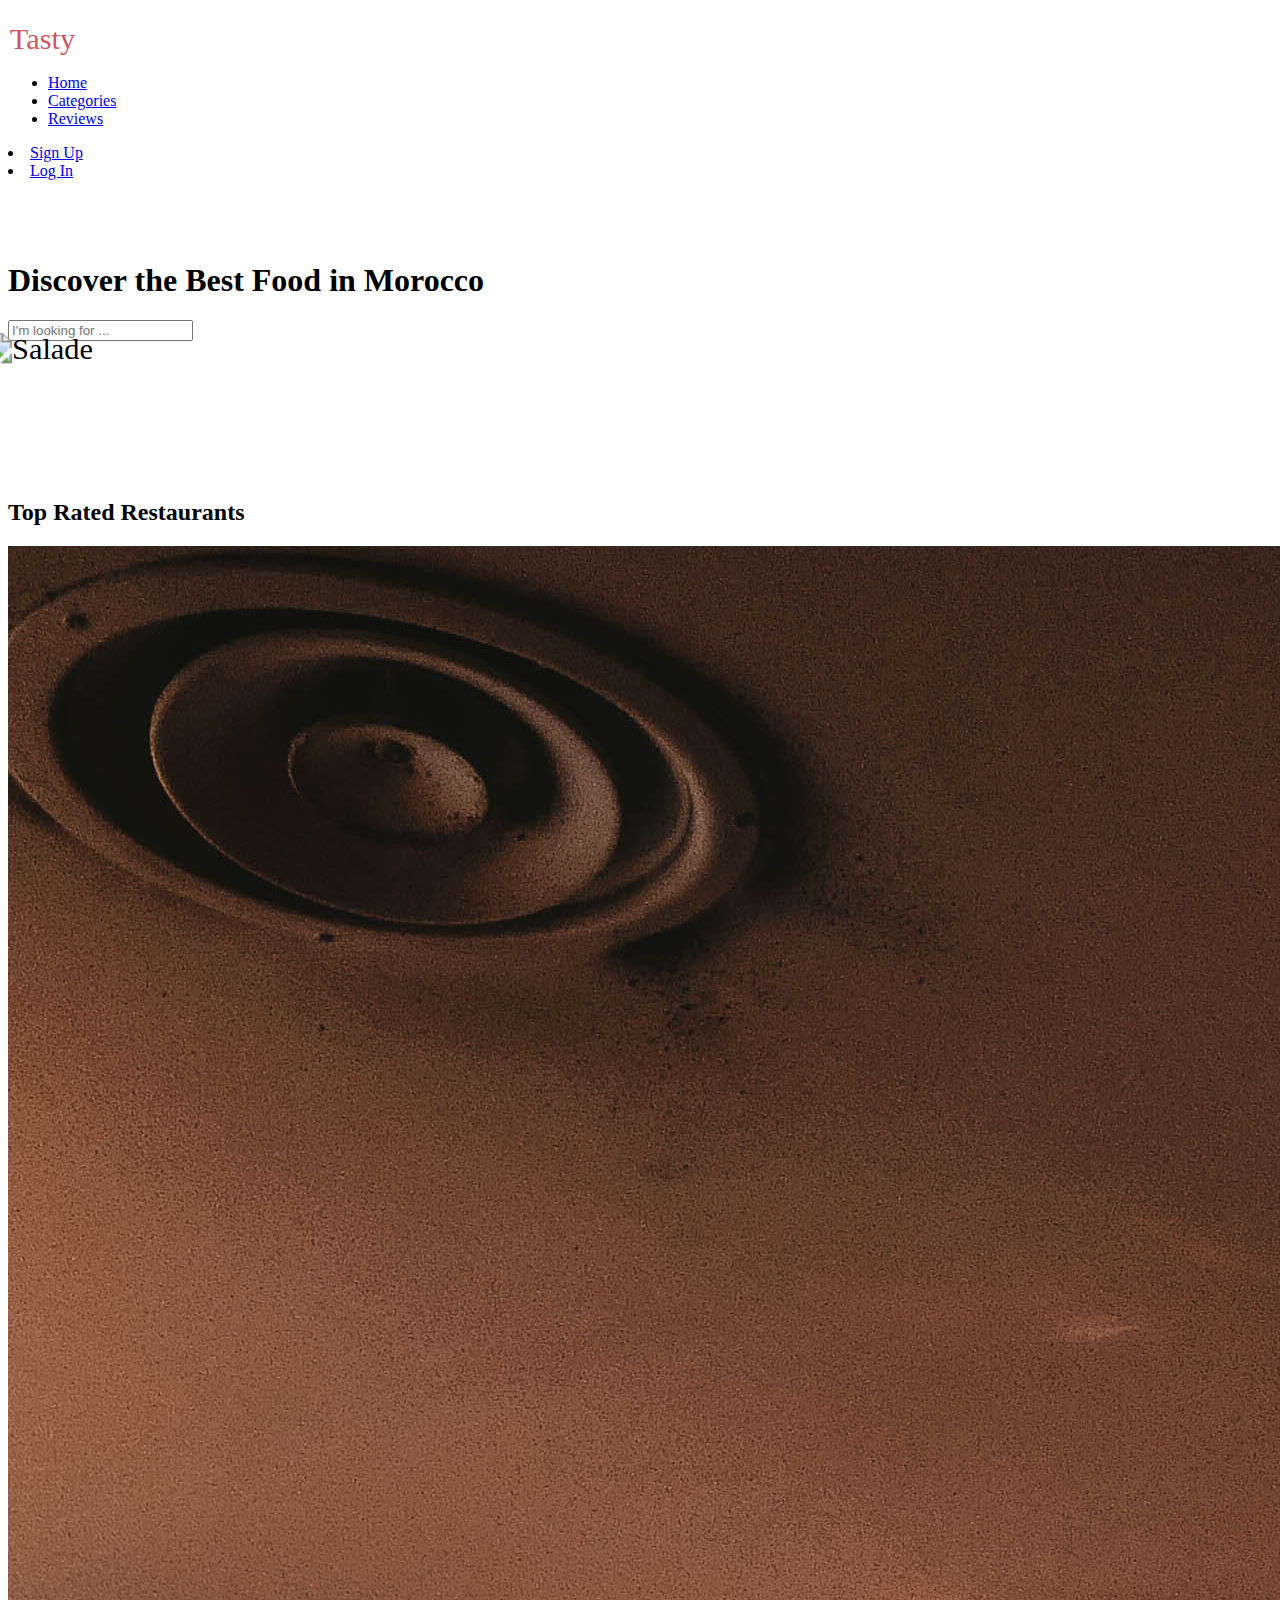
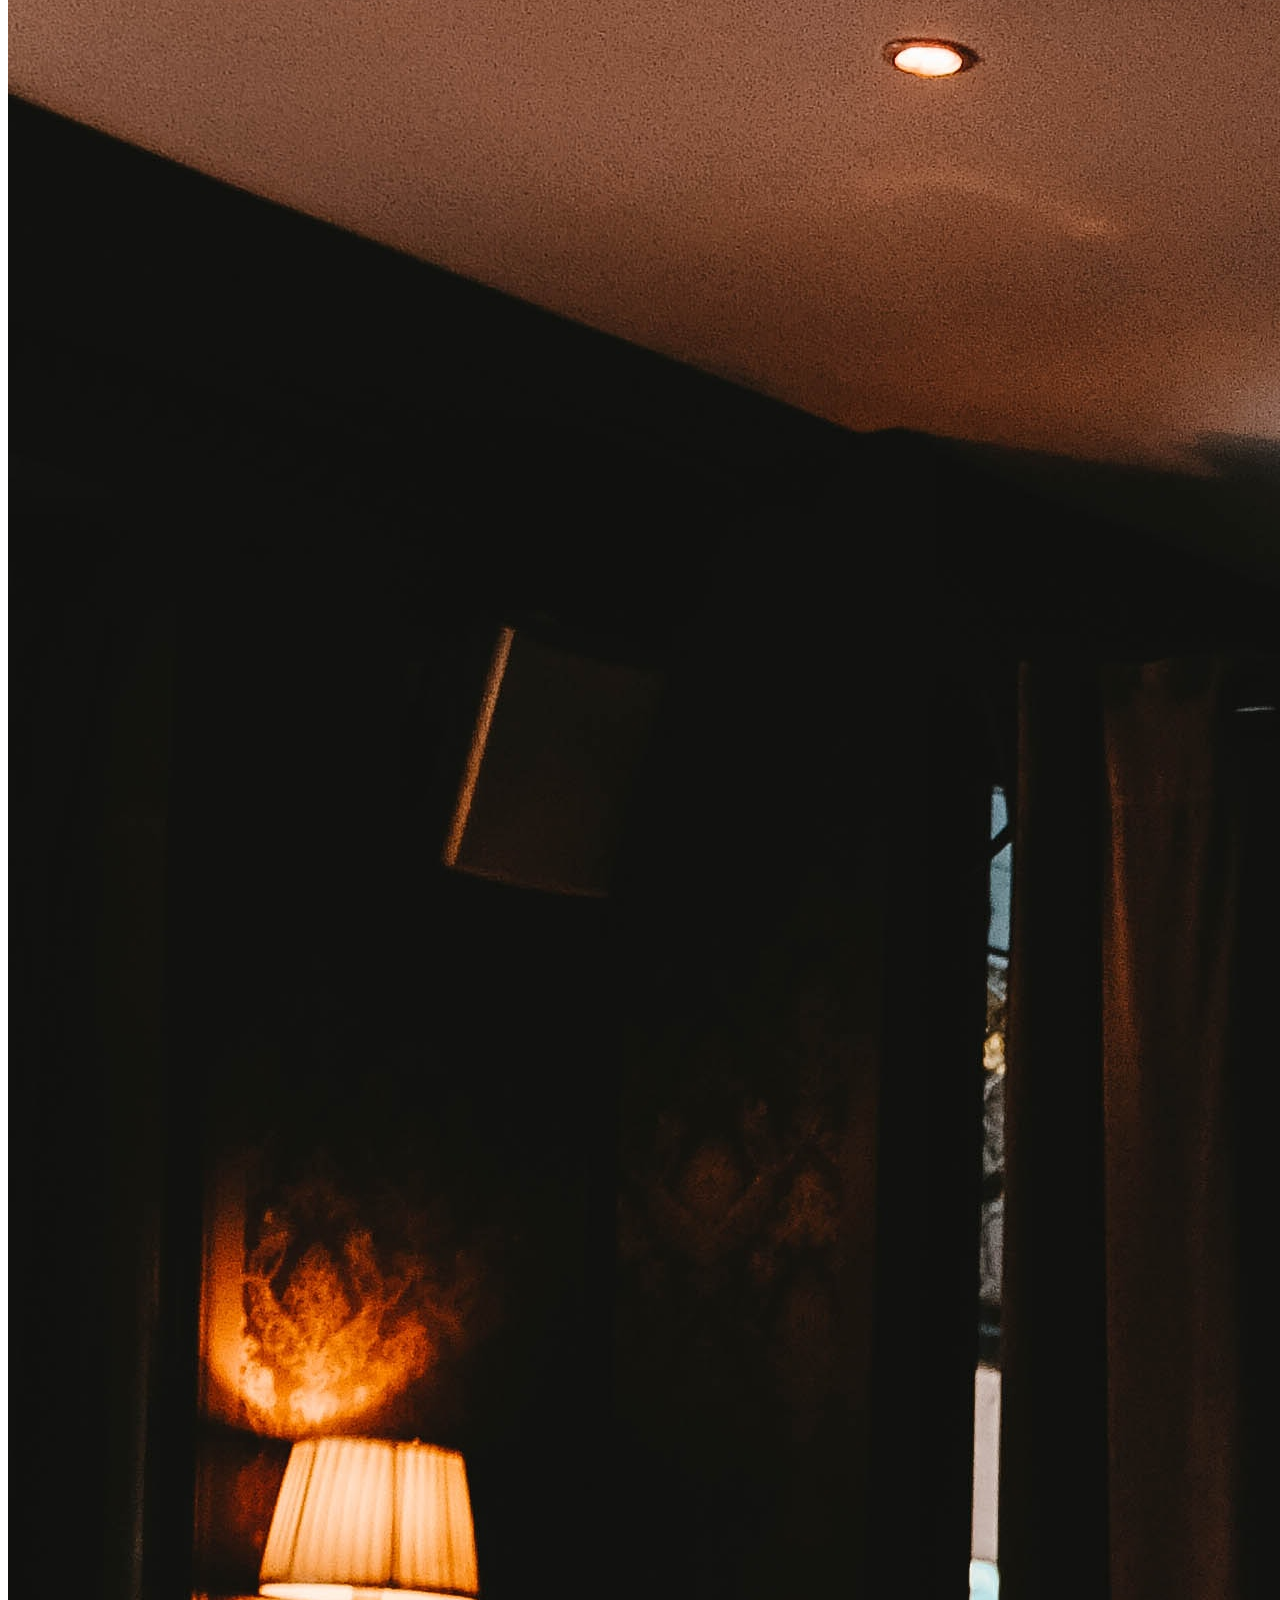
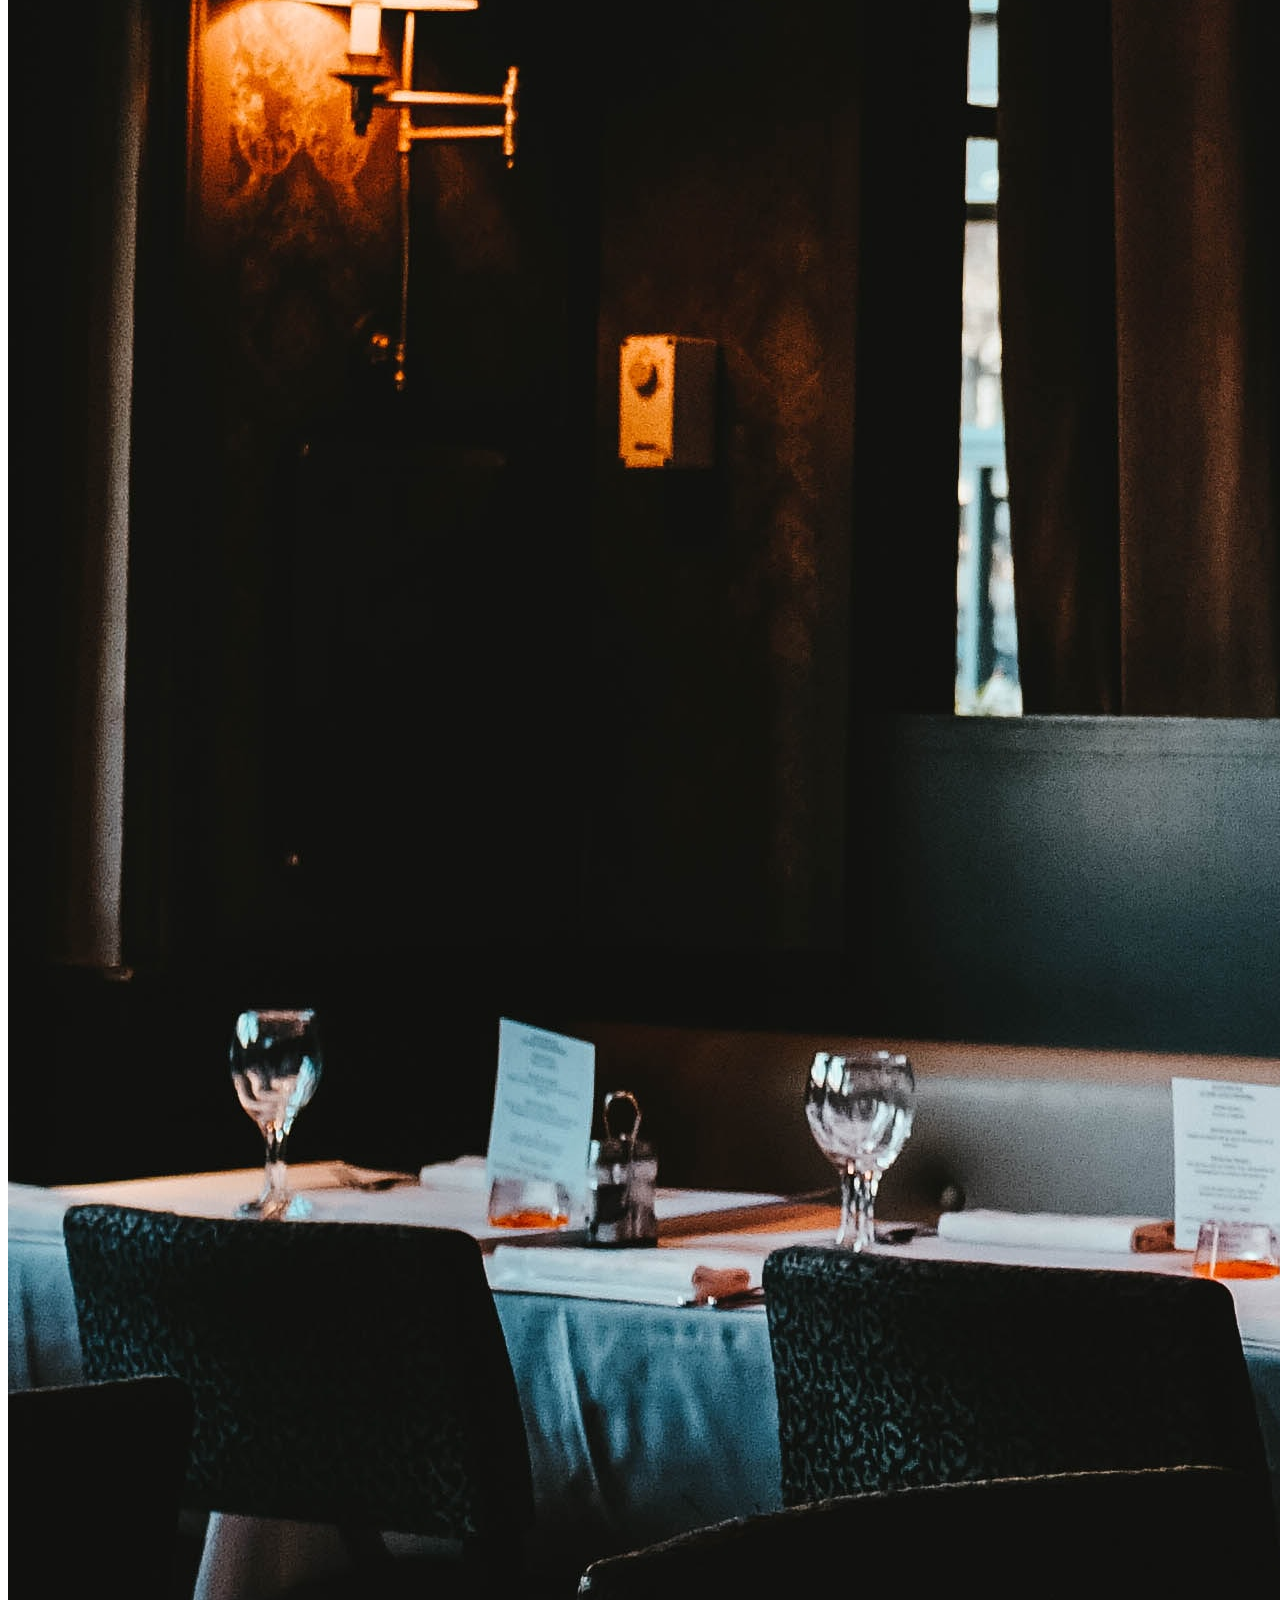
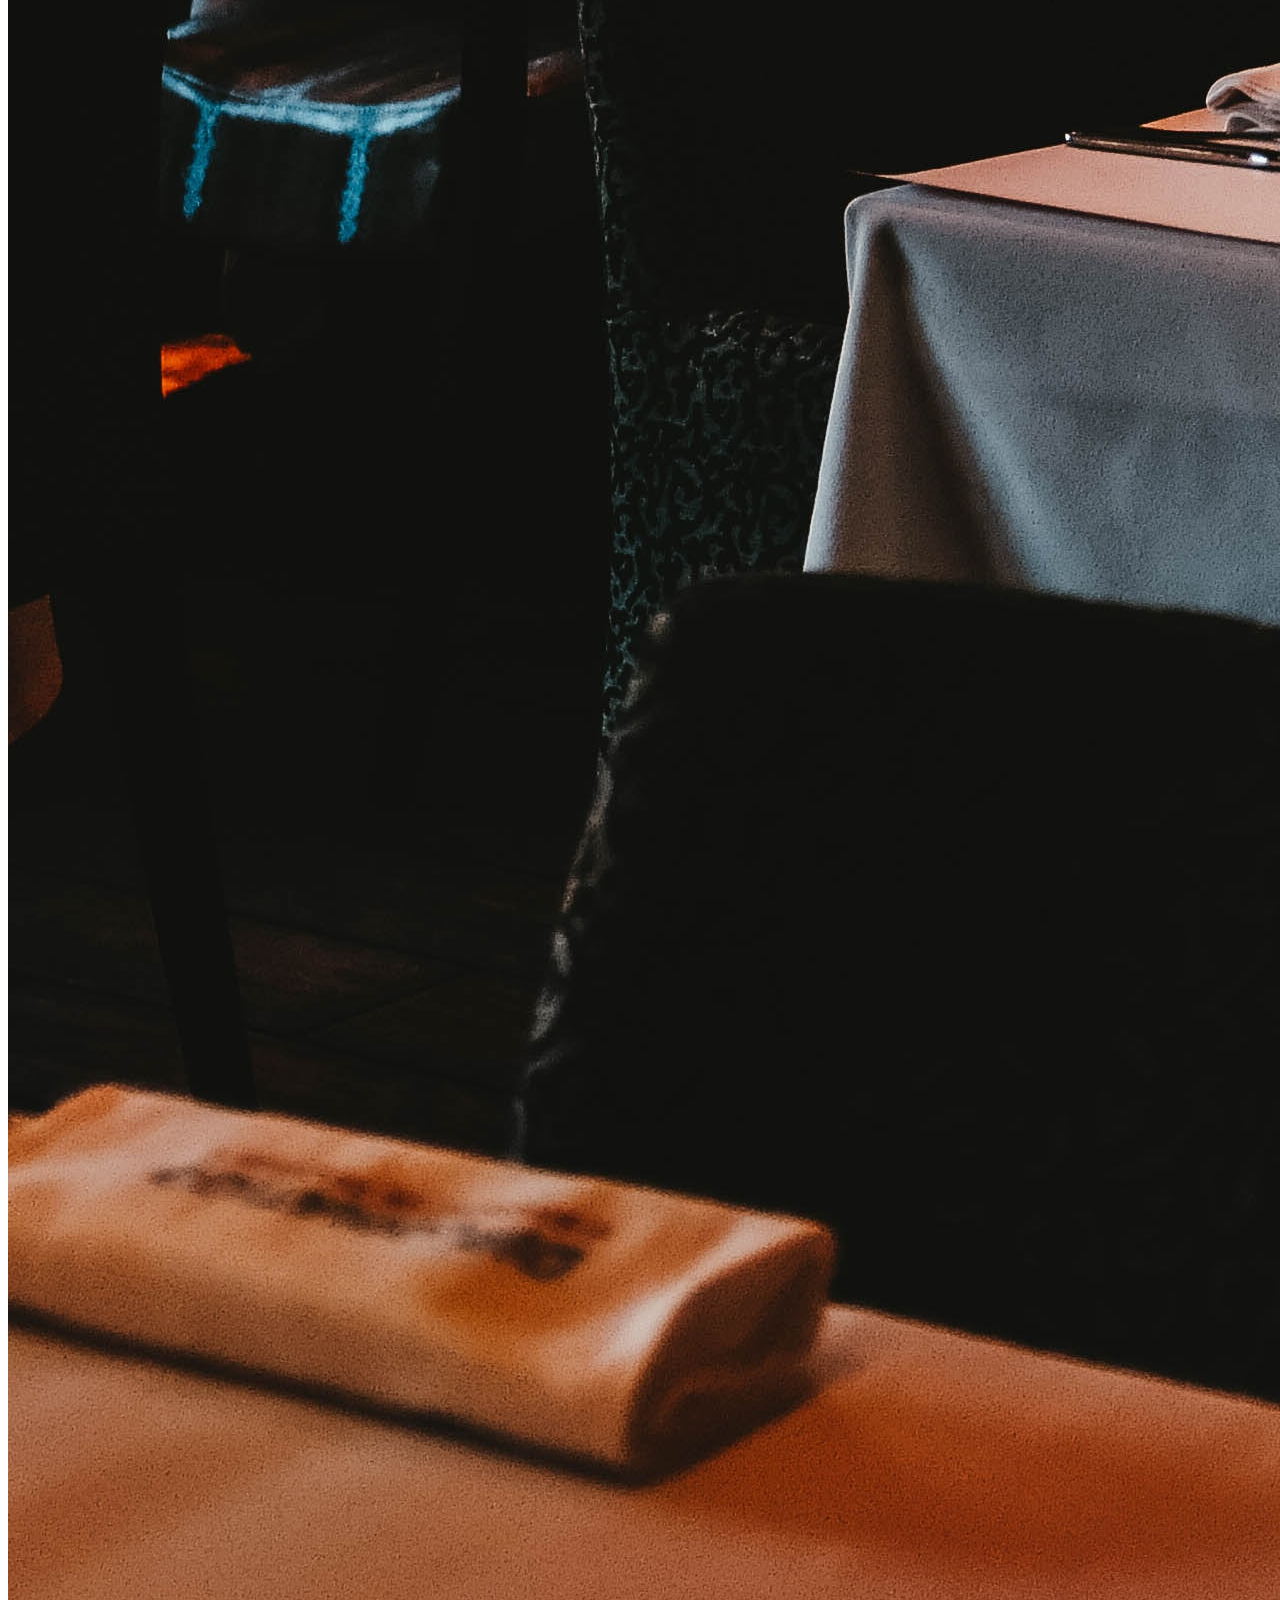
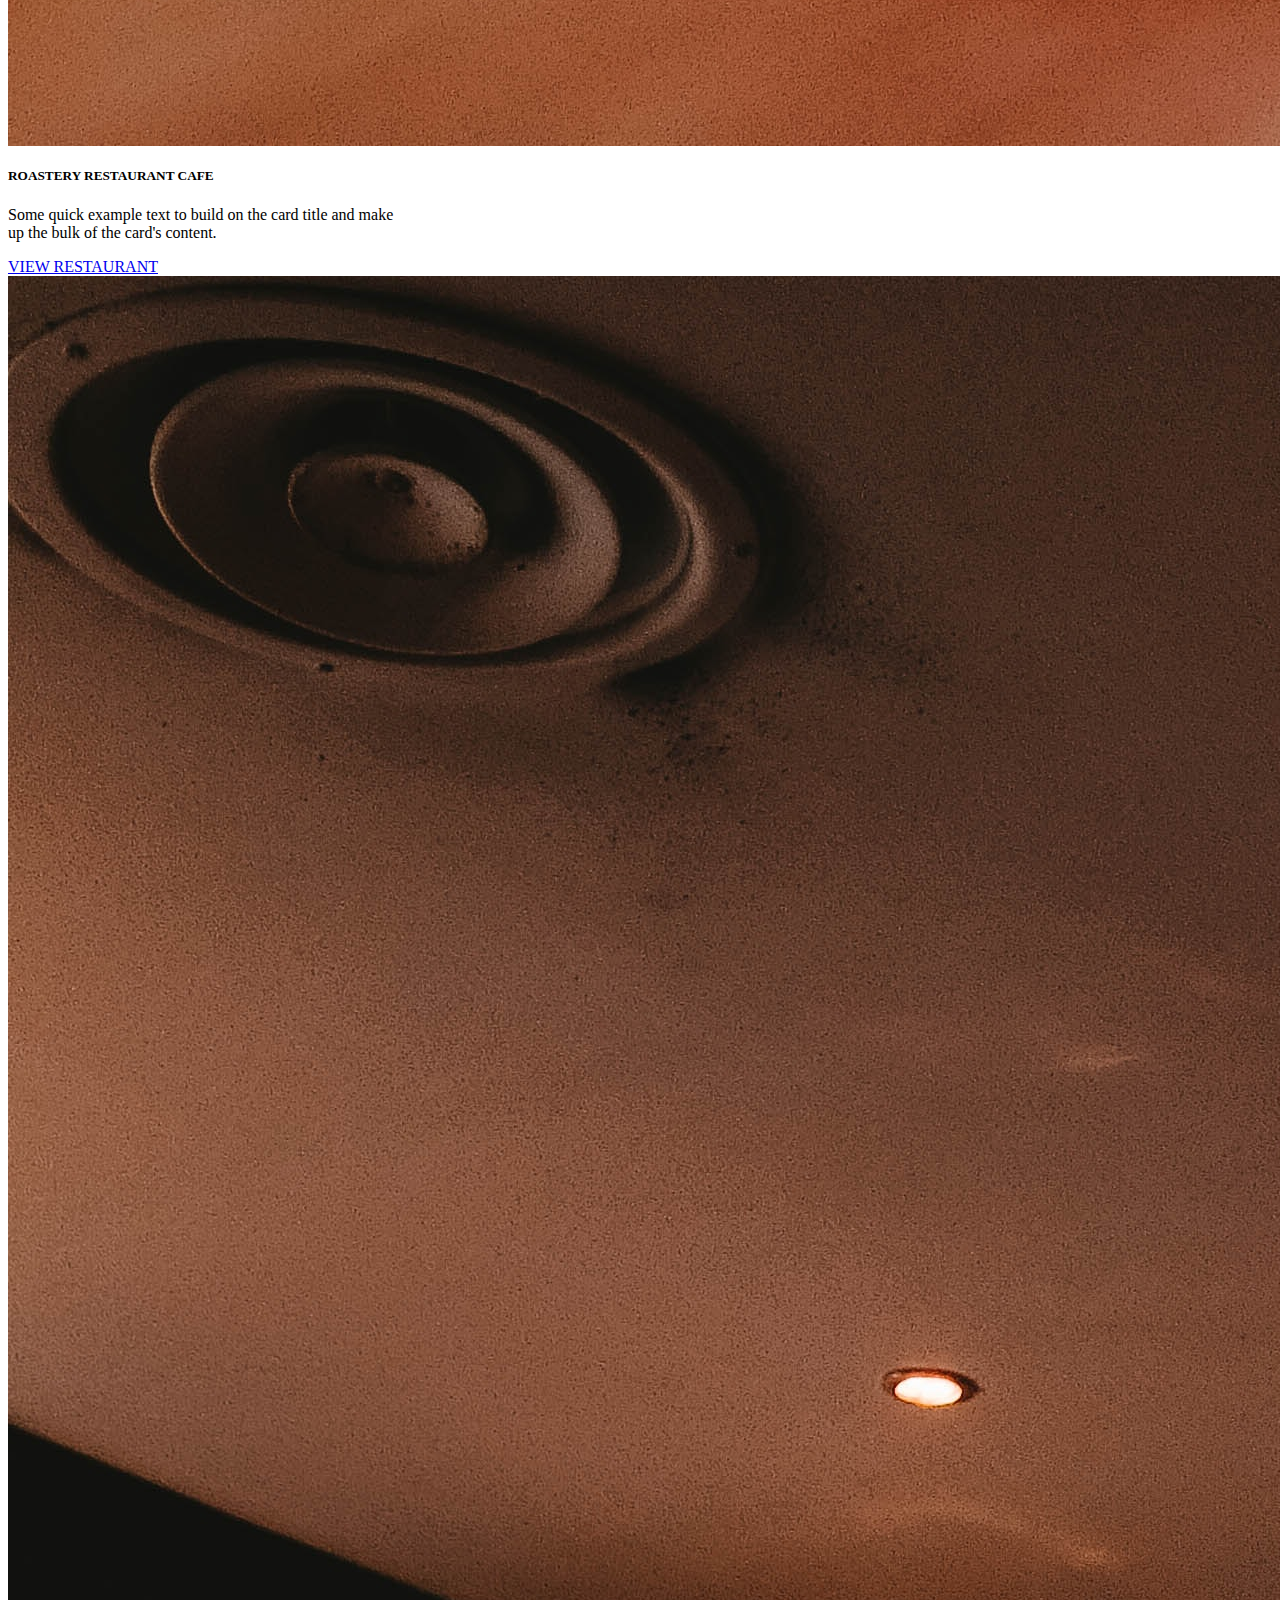
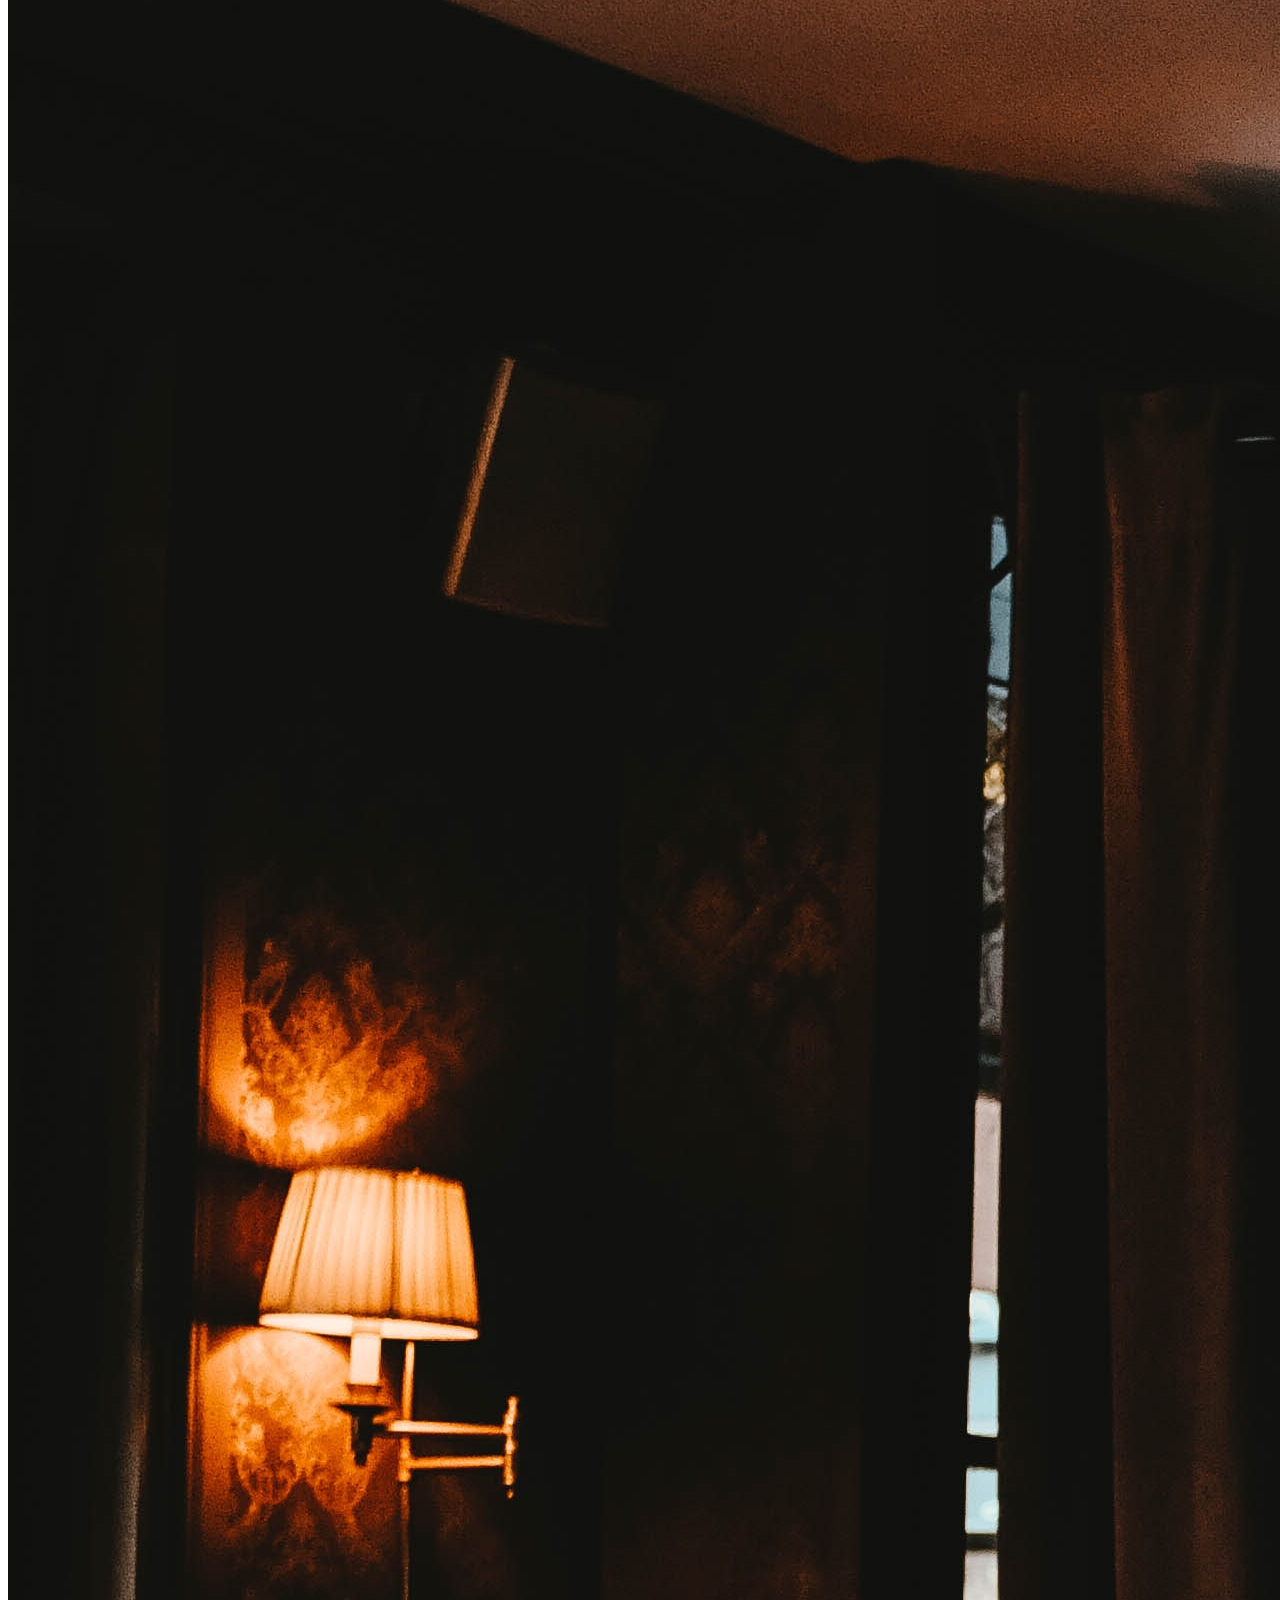
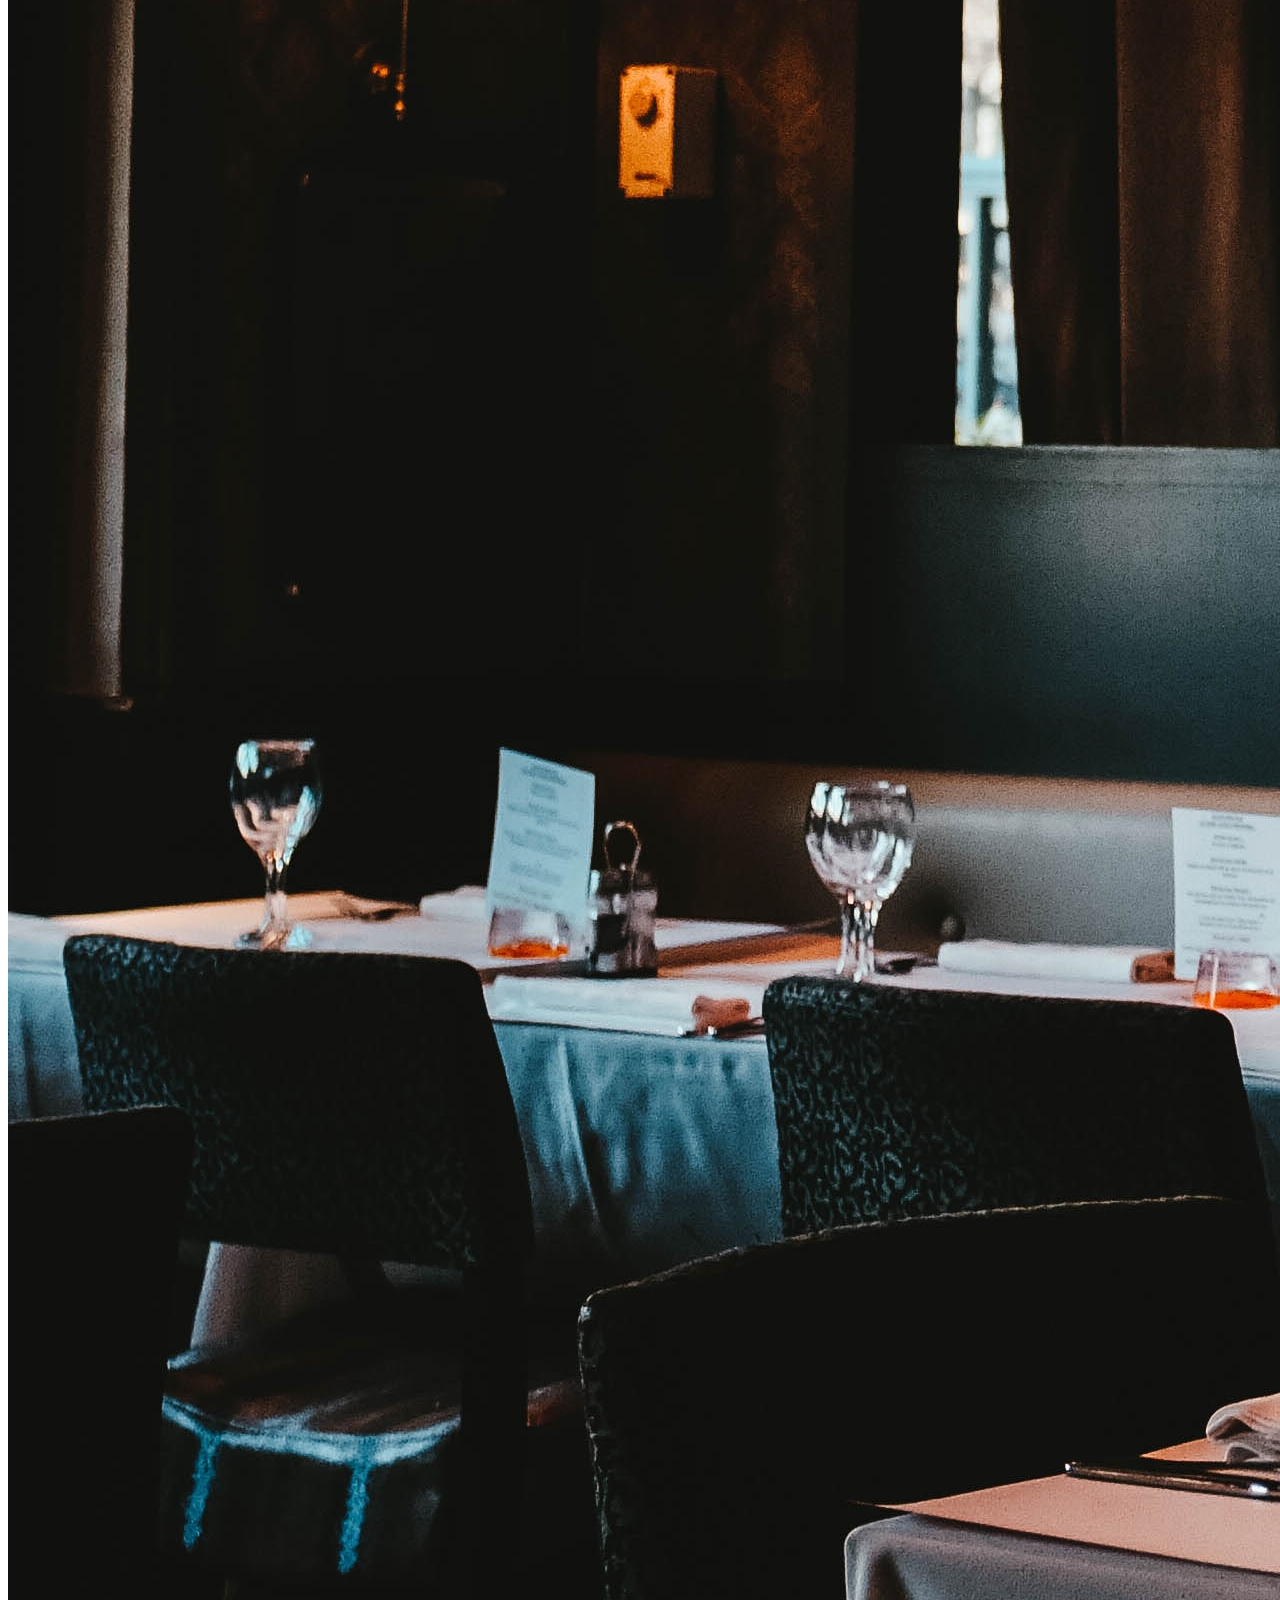
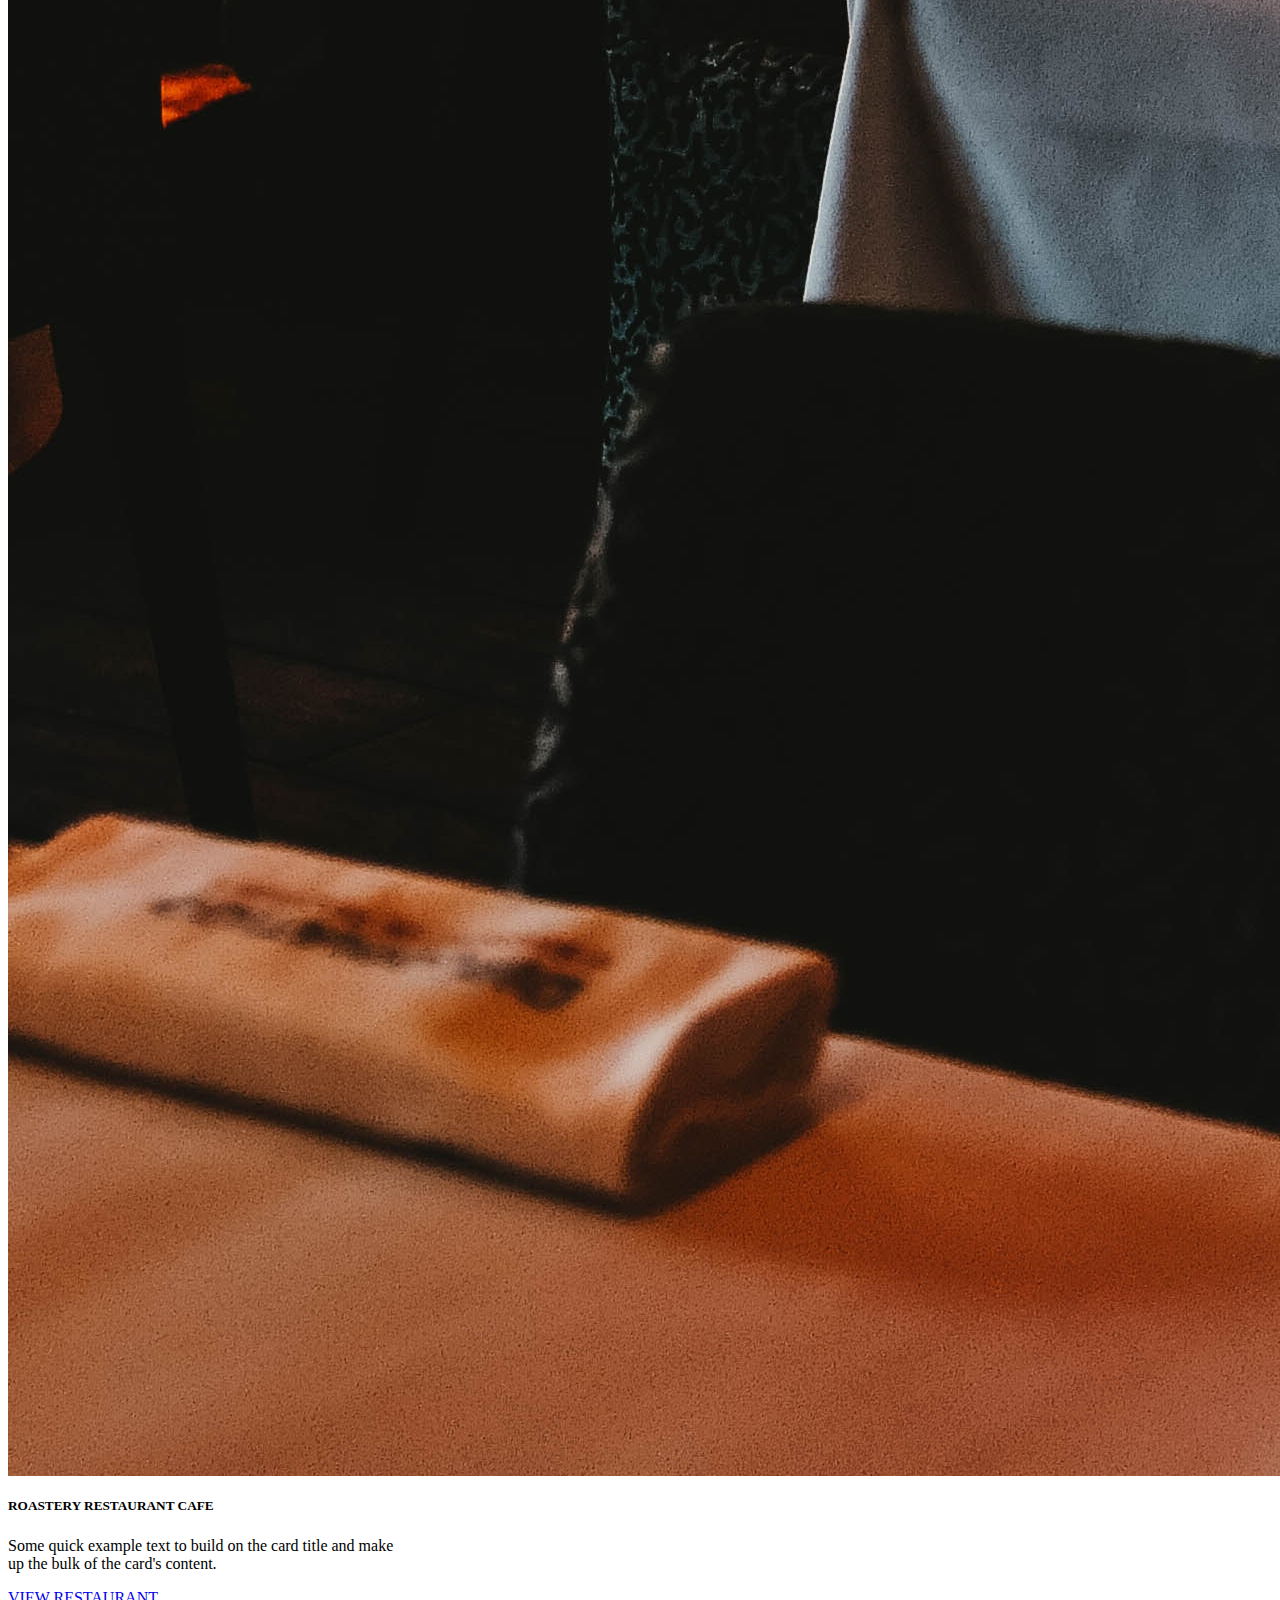
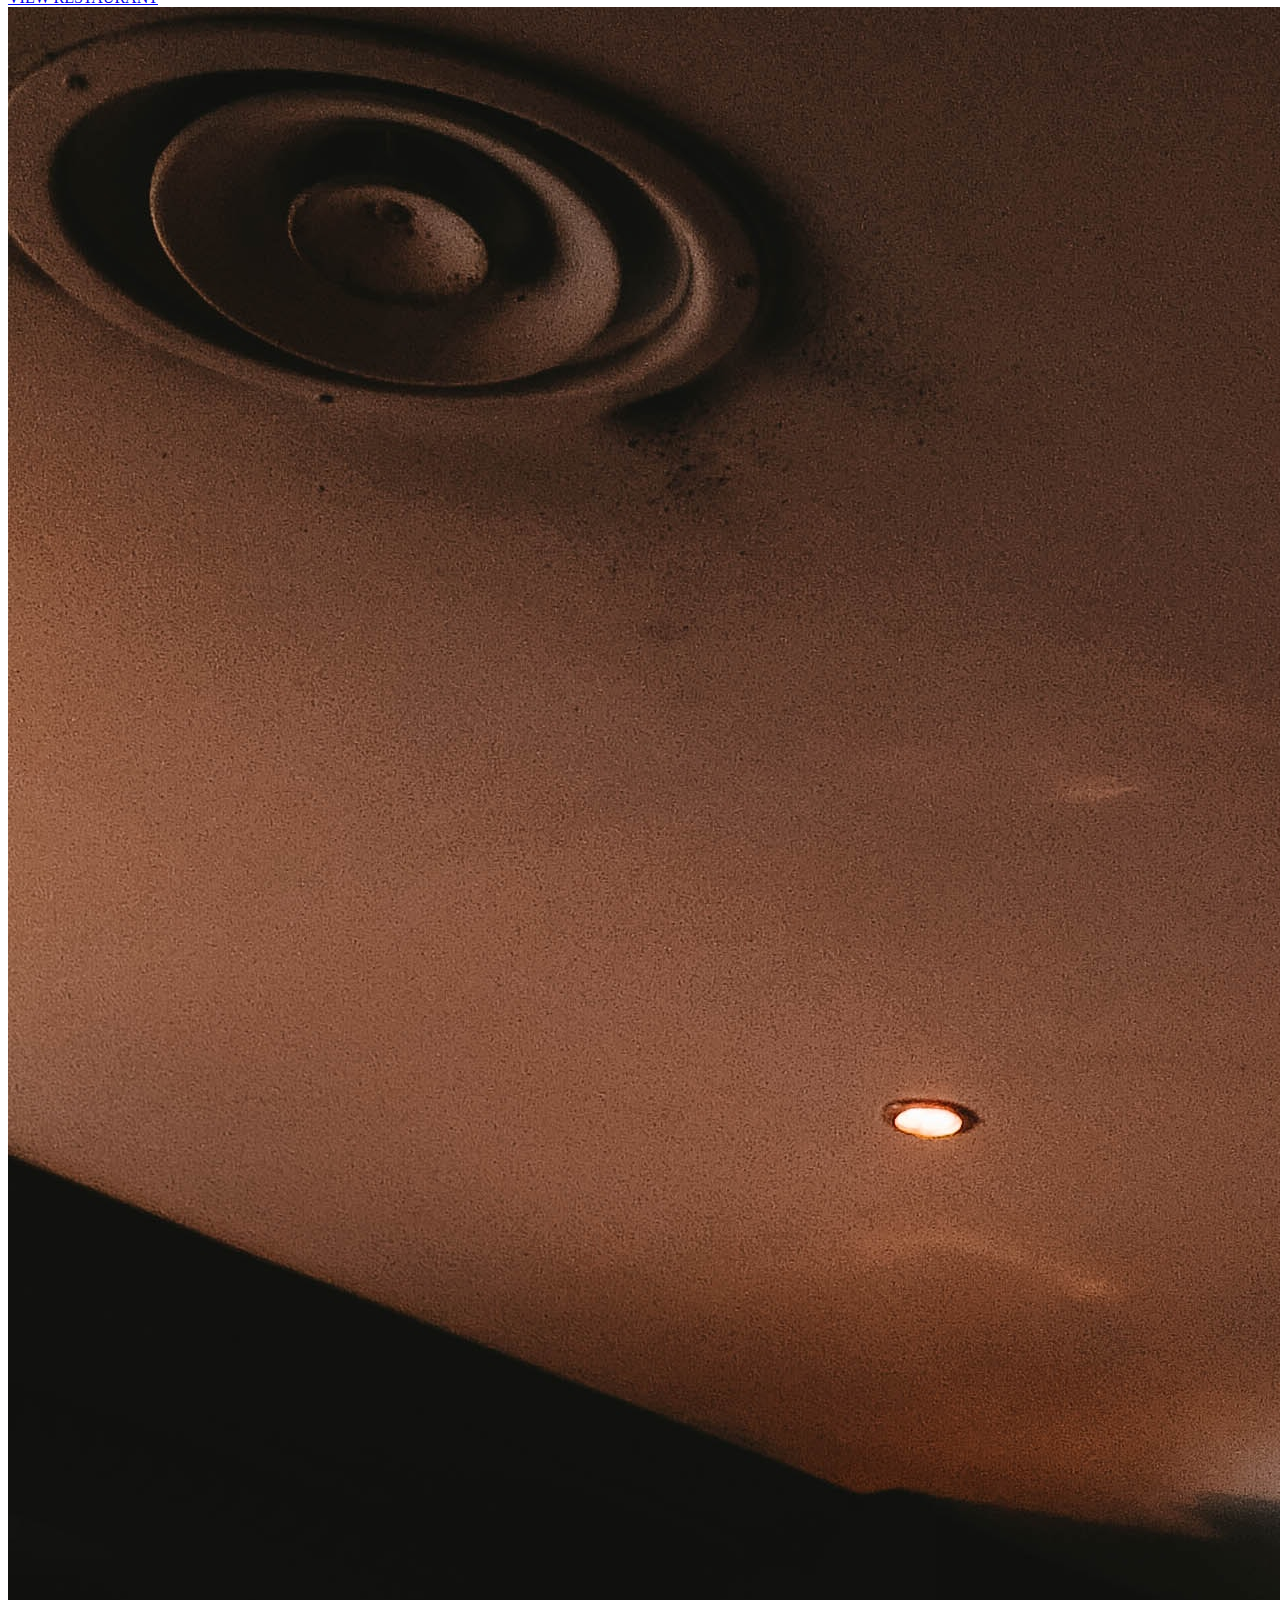
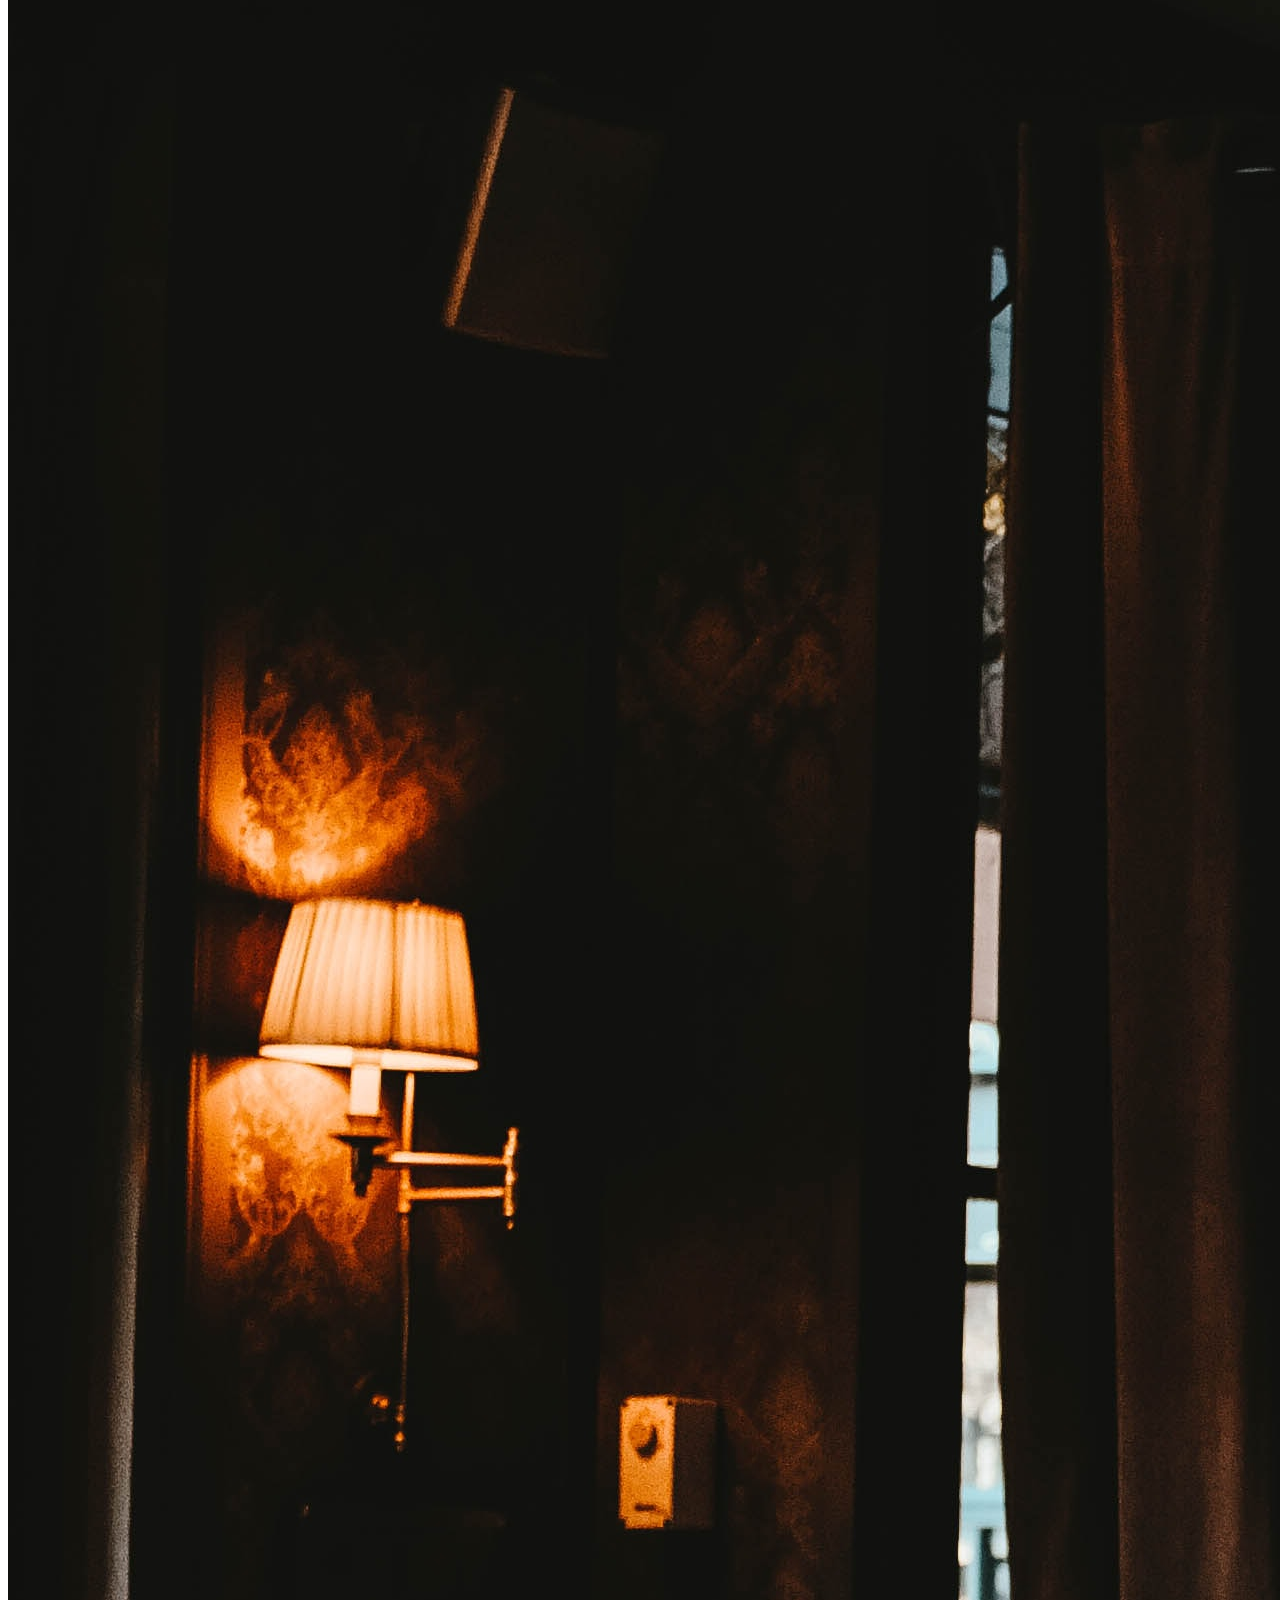
==== commit 2eb2fee6: "changes html filename" ====
--- a/index.html
+++ b/index.html
@@ -4,570 +4,219 @@
     <meta charset="UTF-8">
     <meta http-equiv="X-UA-Compatible" content="IE=edge">
     <meta name="viewport" content="width=device-width, initial-scale=1.0">
-    <title>Ninja Net Pro - The Book </title>
+    <title>Tasty</title>
     <link href="https://cdn.jsdelivr.net/npm/bootstrap@5.0.2/dist/css/bootstrap.min.css" rel="stylesheet"
         integrity="sha384-EVSTQN3/azprG1Anm3QDgpJLIm9Nao0Yz1ztcQTwFspd3yD65VohhpuuCOmLASjC" crossorigin="anonymous">
+
+    <link href="./styles/style.css" rel="stylesheet">
+
     <link rel="stylesheet" href="https://cdn.jsdelivr.net/npm/bootstrap-icons@1.8.1/font/bootstrap-icons.css">
     <style>
-        section {
-            padding: 60px 0;
-        }
+
     </style>
 
 </head>
 
-<body>
-
+<body class="bg-light">
 
     <!-- navbar -->
-    <nav class="navbar navbar-expand-md navbar-light">
-        <div class="container-xxl">
-            <a href="#intro" class="navbar-brand">
-                <span class="fw-bold text-secondary">
-                    <i class="bi bi-book-half"></i>
-                    Net Ninja Pro - the Book
-                </span>
-            </a>
-            <!-- a toggle button for mobile nav -->
-            <button class="navbar-toggler" type="button" data-bs-toggle="collapse" data-bs-target="#main-nav"
+
+
+
+    <div class="hihi">
+        <nav class="">
+            <div class="container-xxl d-flex justify-content-around">
+                <div class="mt-3">
+                    <a href="#intro" class="navbar-brand">
+                        <span >
+                            <img src="/assets/TTasty.svg" alt="" style="width: 80;">
+                        </span>
+                    </a>
+
+                </div>
+
+
+                <!-- a toggle button for mobile nav  -->
+                <!-- <button class="navbar-toggler" type="button" data-bs-toggle="collapse" data-bs-target="#main-nav"
                 aria-controls="main-nav" aria-expanded="false" aria-label="toggle navigation">
                 <span class="navbar-toggler-icon"></span>
             </button>
-            <!-- navbar links -->
-            <div id="main-nav" class="collapse navbar-collapse justify-content-end align-center">
-                <ul class="navbar-nav">
-                    <li class="nav-item">
-                        <a href="#topics" class="nav-link">About the Book</a>
-                    </li>
-                    <li class="nav-item">
-                        <a href="#reviews" class="nav-link">Reviews</a>
-                    </li>
-                    <li class="nav-item">
-                        <a href="#contact" class="nav-link">Get in touch</a>
-                    </li>
-                    <li class="nav-item d-md-none">
-                        <a href="#pricing" class="nav-link">Pricing</a>
+            -->
+                <!-- navbar links -->
+                <div class="navbar navbar-expand-md navbar-light">
+                    <div id="main-nav" class="collapse navbar-collapse justify-content-end align-center">
+
+                        <ul class="navbar-nav gap-4">
+                            <li class="nav-item">
+                                <a href="#home" class="nav-link ">Home</a>
+                            </li>
+                            <li class="nav-item">
+                                <a href="#categories" class="nav-link">Categories</a>
+                            </li>
+                            <li class="nav-item">
+                                <a href="#reviews" class="nav-link ">Reviews</a>
+                            </li>
+
+                        </ul>
+                    </div>
+                </div>
+
+                <div class="mt-3">
+                    <li class="nav-item d-none d-md-inline">
+                        <a href="#signup" class="btn btn-danger rounded rounded-pill" style="width: 100;">Sign Up</a>
                     </li>
                     <li class="nav-item ms-2 d-none d-md-inline ">
-                        <a href="#pricing" class="btn btn-secondary">Buy now</a>
+                        <a href="#login" class="btn btn-danger rounded rounded-pill" style="width: 100;">Log In</a>
                     </li>
-                </ul>
-            </div>
+                </div>
+            </div>
+
+        </nav>
+
+        <!-- main image & intro text -->
+        <section id="intro" class="bg-light d-none d-md-block ">
+            <div class="container-lg">
+                <div class="row justify-content-center align-items-center">
+                    <div class="col-md-5 text-center text-md-start">
+                        <h1>
+                            <div class="display-5 text-center ">Discover the Best Food in Morocco</div>
+                        </h1>
+                        <div class="input-group mt-4">
+                            <!-- <span class="input-group-text bg-light">
+                            <i class="bi bi-search"></i>
+                        </span> -->
+                            <input type="search" class="form-control rounded rounded-pill "
+                                placeholder="I'm looking for ..." aria-label="Search" aria-describedby="search-addon" />
+                        </div>
+
+                        <!-- <div class="container">
+                        <div class="row no-gutters mt-3 align-items-center">
+                            <div class="col col-md-4">
+                                <input class="form-control border-secondary rounded-pill pr-5" type="search" value="I'm looking for ..." id="input-search">
+                            </div>
+                            <div class="col-auto">
+                                <button class="btn btn-outline-light text-dark border-0 rounded-pill ml-n5" type="button">
+                                    <i class="bi bi-search"></i>
+                                </button>
+                            </div>
+                        </div>
+                    </div> -->
+
+                    </div>
+
+                    <div class="col-md-5 text-center d-none d-md-block">
+                        <img class="scale-img img-fluid" src="/assets/saladeTransparent.png" alt="Salade">
+                    </div>
+                </div>
+            </div>
+        </section>
+    </div>
+
+
+
+    <!-- section of cards -->
+    <section class="topRestaurants bg-light d-none d-md-block ">
+        <h2 class="m-3 p-3 border-start fw-bold border-5">Top Rated Restaurants</h2>
+        <div class="row">
+            <div class="card container-md col-4  " style="width: 25rem;">
+                <img src="/assets/restau.jpg" class="card-img-top " alt="...">
+                <div class="card-body">
+                    <h5 class="card-title">ROASTERY RESTAURANT CAFE</h5>
+                    <p class="card-text">Some quick example text to build on the card title and make up the bulk of the
+                        card's content.</p>
+                    <a href="#" class="btn btn-none text-warning border-2 border-warning rounded rounded-pill "
+                        style="width: 20rem;">VIEW RESTAURANT</a>
+                </div>
+            </div>
+            <div class="card container-md col-4 " style="width: 25rem;">
+                <img src="/assets/restau.jpg" class="card-img-top" alt="...">
+                <div class="card-body">
+                    <h5 class="card-title">ROASTERY RESTAURANT CAFE</h5>
+                    <p class="card-text">Some quick example text to build on the card title and make up the bulk of the
+                        card's content.</p>
+                    <a href="#" class="btn btn-warning text-light rounded rounded-pill " style="width: 20rem;">VIEW
+                        RESTAURANT</a>
+                </div>
+            </div>
+            <div class="card container-md col-4 " style="width: 25rem;">
+                <img src="/assets/restau.jpg" class="card-img-top" alt="...">
+                <div class="card-body">
+                    <h5 class="card-title">ROASTERY RESTAURANT CAFE</h5>
+                    <p class="card-text">Some quick example text to build on the card title and make up the bulk of the
+                        card's content.</p>
+                    <a href="#" class="btn btn-none rounded rounded-pill text-warning border-2 border-warning "
+                        style="width: 20rem;">VIEW RESTAURANT</a>
+                </div>
+            </div>
+
+
         </div>
-    </nav>
-
-
-
-
-
-    <!-- main image & intro text -->
-    <section id="intro">
-        <div class="container-lg">
-            <div class="row justify-content-center align-items-center">
-                <div class="col-md-5 text-center text-md-start">
-                    <h1>
-                        <div class="display-2">Black-Belt</div>
-                        <div class="display-5 text-muted">Your coding skills</div>
-                    </h1>
-                    <p class="lead my-4 text-muted">Lorem ipsum dolor sit amet consectetur adipisicing elit.</p>
-                    <a href="#pricing" class="btn btn-secondary btn-lg">Buy Now</a>
-                    <!-- open sidebare / offcanvas -->
-                    <a href="#sidebar" class="d-block mt-3" data-bs-toggle="offcanvas" role="button"
-                        arias-controls="sidebar">Explore my other books</a>
-                </div>
-                <div class="col-md-5 text-center d-none d-md-block">
-                    <!-- tooltip -->
-                    <span class="tt" data-bs-placement="bottom" title="Net Ninja Book COVER">
-                        <img class="img-fluid" src="/assets/ebook-cover.png" alt="ebook cover">
-                    </span>
-                </div>
-            </div>
+
+
+    </section>
+
+    <section class="topReviews bg-light d-none d-md-block">
+        <h2 class="m-3 p-3 border-start fw-bold border-5">Top Reviews</h2>
+        <div class="row">
+            <div class="card container-md col-4  " style="width: 25rem;">
+                <img src="/assets/restau.jpg" class="card-img-top mt-3" alt="...">
+                <div class="card-body">
+                    <h5 class="card-title">ROASTERY RESTAURANT CAFE</h5>
+                    <p class="card-text">Some quick example text to build on the card title and make up the bulk of the
+                        card's content.</p>
+                    <a href="#" class="btn btn-none text-warning border-2 border-warning rounded rounded-pill "
+                        style="width: 20rem;">VIEW RESTAURANT</a>
+                </div>
+            </div>
+            <div class="card container-md col-4 " style="width: 25rem;">
+                <img src="/assets/restau.jpg" class="card-img-top mt-3" alt="...">
+                <div class="card-body">
+                    <h5 class="card-title">ROASTERY RESTAURANT CAFE</h5>
+                    <p class="card-text">Some quick example text to build on the card title and make up the bulk of the
+                        card's content.</p>
+                    <a href="#" class="btn btn-warning text-light rounded rounded-pill " style="width: 20rem;">VIEW
+                        RESTAURANT</a>
+                </div>
+            </div>
+            <div class="card container-md col-4 " style="width: 25rem;">
+                <img src="/assets/restau.jpg" class="card-img-top mt-3" alt="...">
+                <div class="card-body">
+                    <h5 class="card-title">ROASTERY RESTAURANT CAFE</h5>
+                    <p class="card-text">Some quick example text to build on the card title and make up the bulk of the
+                        card's content.</p>
+                    <a href="#" class="btn btn-none rounded rounded-pill text-warning border-2 border-warning "
+                        style="width: 20rem;">VIEW RESTAURANT</a>
+                </div>
+            </div>
+
+
+        </div>
+
+
+    </section>
+
+
+
+
+
+
+    <!-- button up -->
+    <section>
+        <div class=" container justify-content-end">
+
+            <button class="btn">
+                <a href="#main-nav"> <i class="bi bi-arrow-up-circle"></i> </a>
+
+            </button>
+
         </div>
     </section>
-
-    <!-- pricing plans -->
-    <section id="pricing" class="bg-light mt-5">
-        <div class="container-lg">
-            <div class="text-center">
-                <h2>Pricing plans</h2>
-                <p class="lead text-muted">Choose a pricing plan to suit you.</p>
-            </div>
-
-            <div class="row my-5 align-items-center justify-content-center g-0">
-                <div class="col-8 col-lg-4 col-xl-3">
-                    <div class="card border-0">
-                        <div class="card-body text-center py-4">
-                            <h4>Starter Edition</h4>
-                            <p class="lead card-subtitle">eBook Download only</p>
-                            <p class="display-5 my-4 text-primary fw-bold">$12.99</p>
-                            <p class="card-text mx-5 text-muted d-none d-lg-block">Lorem ipsum dolor sit amet,
-                                consectetur
-                                adipisicing elit. Autem sed labore dolorum earum, fuga voluptate voluptatem sint
-                                commodi!</p>
-                            <a href="" class="btn btn-outline-primary btn-lg mt-3">Buy now</a>
-
-                        </div>
-                    </div>
-                </div>
-
-                <div class="col-9 col-lg-4">
-                    <div class="card border-primary border-2">
-                        <div class="card-header text-center text-primary">Most popular</div>
-                        <div class="card-body text-center py-5">
-                            <h4 class="card-title">Complete Edition</h4>
-                            <p class="lead card-subtitle">eBook download & all updates</p>
-                            <p class="display-4 my-4 text-primary fw-bold">$18.99</p>
-                            <p class="card-text mx-5 text-muted d-none d-lg-block">Lorem ipsum dolor sit amet,
-                                consectetur
-                                adipisicing elit. Autem sed labore dolorum earum, fuga voluptate voluptatem sint
-                                commodi!
-                            </p>
-                            <a href="" class="btn btn-outline-primary btn-lg mt-3">Buy now</a>
-                        </div>
-                    </div>
-                </div>
-
-                <div class="col-8 col-lg-4 col-xl-3">
-                    <div class="card border-0">
-                        <div class="card-body text-center py-4">
-                            <h4>Ultimate Edition</h4>
-                            <p class="lead card-subtitle">Download, updates & extras</p>
-                            <p class="display-5 my-4 text-primary fw-bold">$24.99</p>
-                            <p class="card-text mx-5 text-muted d-none d-lg-block">Lorem ipsum dolor sit amet,
-                                consectetur
-                                adipisicing elit. Autem sed labore dolorum earum, fuga voluptate voluptatem sint
-                                commodi!</p>
-                            <a href="" class="btn btn-outline-primary btn-lg mt-3">Buy now</a>
-
-                        </div>
-                    </div>
-                </div>
-
-            </div>
-
-
-        </div>
-    </section>
-
-
-    <!-- Topics at a glance  -->
-    <section id="topics">
-        <div class="container-md">
-            <div class="text-center">
-                <h2>Inside the Book ...</h2>
-                <p class="lead text-muted">A quick glance at the topics you'll learn</p>
-            </div>
-
-            <div class="row my-5 g-5 justify-content-around align-items-center">
-
-                <div class="col-6 col-lg-4">
-                    <img src="/assets/kindle.png" class="img-fluid" alt="eBook">
-                </div>
-
-                <div class="col-lg-6">
-                    <!-- Accordion -->
-                    <div class="accordion" id="chapters">
-                        <div class="accordion-item">
-                            <h2 class="accordion-header" id="heading-1">
-                                <button class="accordion-button " type="button" data-bs-toggle="collapse"
-                                    data-bs-target="#chapter-1" aria-expanded="true" aria-controls="chapter-1">
-                                    Chapter O1 - Your First Web Page
-                                </button>
-                            </h2>
-                            <div id="chapter-1" class="accordion-collapse collapse show" aria-labelledby="heading-1"
-                                data-bs-parent="#chapters">
-                                <div class="accordion-body">
-                                    <p>Lorem ipsum dolor sit amet consectetur adipisicing elit. Ratione facere inventore
-                                        beatae eum eius magni ex nesciunt excepturi atque, reprehenderit quia molestiae
-                                        enim
-                                        illum unde debitis! Ipsam esse iure nesciunt.</p>
-                                    <p>Lorem, ipsum dolor sit amet consectetur adipisicing elit. Quia ipsum aspernatur
-                                        provident id nostrum commodi quod soluta fugiat, debitis cum impedit tempore
-                                        vitae
-                                        tenetur esse consequuntur excepturi perferendis dignissimos ad.</p>
-                                </div>
-                            </div>
-                        </div>
-
-                        <div class="accordion-item">
-                            <h2 class="accordion-header" id="heading-2">
-                                <button class="accordion-button collapsed" type="button" data-bs-toggle="collapse"
-                                    data-bs-target="#chapter-2" aria-expanded="false" aria-controls="chapter-2">
-                                    Chapter O2 - Mastering CSS
-                                </button>
-                            </h2>
-                            <div id="chapter-2" class="accordion-collapse collapse " aria-labelledby="heading-2"
-                                data-bs-parent="#chapters">
-                                <div class="accordion-body">
-                                    <p>Lorem ipsum dolor sit amet consectetur adipisicing elit. Ratione facere inventore
-                                        beatae eum eius magni ex nesciunt excepturi atque, reprehenderit quia molestiae
-                                        enim
-                                        illum unde debitis! Ipsam esse iure nesciunt.</p>
-                                    <p>Lorem, ipsum dolor sit amet consectetur adipisicing elit. Quia ipsum aspernatur
-                                        provident id nostrum commodi quod soluta fugiat, debitis cum impedit tempore
-                                        vitae
-                                        tenetur esse consequuntur excepturi perferendis dignissimos ad.</p>
-                                </div>
-                            </div>
-                        </div>
-
-                        <div class="accordion-item">
-                            <h2 class="accordion-header" id="heading-3">
-                                <button class="accordion-button collapsed" type="button" data-bs-toggle="collapse"
-                                    data-bs-target="#chapter-3" aria-expanded="false" aria-controls="chapter-3">
-                                    Chapter O3 - The Power of JavaScript
-                                </button>
-                            </h2>
-                            <div id="chapter-3" class="accordion-collapse collapse " aria-labelledby="heading-3"
-                                data-bs-parent="#chapters">
-                                <div class="accordion-body">
-                                    <p>Lorem ipsum dolor sit amet consectetur adipisicing elit. Ratione facere inventore
-                                        beatae eum eius magni ex nesciunt excepturi atque, reprehenderit quia molestiae
-                                        enim
-                                        illum unde debitis! Ipsam esse iure nesciunt.</p>
-                                    <p>Lorem, ipsum dolor sit amet consectetur adipisicing elit. Quia ipsum aspernatur
-                                        provident id nostrum commodi quod soluta fugiat, debitis cum impedit tempore
-                                        vitae
-                                        tenetur esse consequuntur excepturi perferendis dignissimos ad.</p>
-                                </div>
-                            </div>
-                        </div>
-
-                        <div class="accordion-item">
-                            <h2 class="accordion-header" id="heading-4">
-                                <button class="accordion-button collapsed" type="button" data-bs-toggle="collapse"
-                                    data-bs-target="#chapter-4" aria-expanded="false" aria-controls="chapter-4">
-                                    Chapter O4 - Storing Data (Firebase Databases)
-                                </button>
-                            </h2>
-                            <div id="chapter-4" class="accordion-collapse collapse " aria-labelledby="heading-4"
-                                data-bs-parent="#chapters">
-                                <div class="accordion-body">
-                                    <p>Lorem ipsum dolor sit amet consectetur adipisicing elit. Ratione facere inventore
-                                        beatae eum eius magni ex nesciunt excepturi atque, reprehenderit quia molestiae
-                                        enim
-                                        illum unde debitis! Ipsam esse iure nesciunt.</p>
-                                    <p>Lorem, ipsum dolor sit amet consectetur adipisicing elit. Quia ipsum aspernatur
-                                        provident id nostrum commodi quod soluta fugiat, debitis cum impedit tempore
-                                        vitae
-                                        tenetur esse consequuntur excepturi perferendis dignissimos ad.</p>
-                                </div>
-                            </div>
-                        </div>
-
-                        <div class="accordion-item">
-                            <h2 class="accordion-header" id="heading-5">
-                                <button class="accordion-button collapsed" type="button" data-bs-toggle="collapse"
-                                    data-bs-target="#chapter-5" aria-expanded="false" aria-controls="chapter-5">
-                                    Chapter O5 - User Authentification
-                                </button>
-                            </h2>
-                            <div id="chapter-5" class="accordion-collapse collapse " aria-labelledby="heading-5"
-                                data-bs-parent="#chapters">
-                                <div class="accordion-body">
-                                    <p>Lorem ipsum dolor sit amet consectetur adipisicing elit. Ratione facere inventore
-                                        beatae eum eius magni ex nesciunt excepturi atque, reprehenderit quia molestiae
-                                        enim
-                                        illum unde debitis! Ipsam esse iure nesciunt.</p>
-                                    <p>Lorem, ipsum dolor sit amet consectetur adipisicing elit. Quia ipsum aspernatur
-                                        provident id nostrum commodi quod soluta fugiat, debitis cum impedit tempore
-                                        vitae
-                                        tenetur esse consequuntur excepturi perferendis dignissimos ad.</p>
-                                </div>
-                            </div>
-                        </div>
-
-
-                    </div>
-
-                </div>
-
-            </div>
-
-        </div>
-    </section>
-
-
-    <!-- reviews list -->
-    <section id="reviews" class="bg-light">
-        <div class="container-lg">
-            <div class="text-center">
-                <h2><i class="bi bi-stars"></i>Book Reviews</h2>
-                <p class="lead">What my students have said about the book ...</p>
-            </div>
-            <div class="row justify-content-center my-5">
-                <div class="col-lg-8">
-                    <div class="list-group">
-                        <div class="list-group-item py-3">
-                            <div class="pb-2">
-                                <i class="bi bi-star-fill"></i>
-                                <i class="bi bi-star-fill"></i>
-                                <i class="bi bi-star-fill"></i>
-                                <i class="bi bi-star-fill"></i>
-                                <i class="bi bi-star-fill"></i>
-
-                            </div>
-                            <h5 class="mb-1">A must buy for every Aspiring web Dev</h5>
-                            <p class="mb-1">Lorem ipsum dolor sit amet consectetur adipisicing elit. Repellendus,
-                                debitis quia? Nobis cumque illo, atque doloribus adipisci asperiores voluptatum
-                                laudantium neque deserunt officiis expedita vel nulla ipsam accusantium recusandae
-                                animi.</p>
-                            <small>Review by Mario</small>
-                        </div>
-                    </div>
-                </div>
-                <div class="col-lg-8">
-                    <div class="list-group">
-                        <div class="list-group-item py-3">
-                            <div class="pb-2">
-                                <i class="bi bi-star-fill"></i>
-                                <i class="bi bi-star-fill"></i>
-                                <i class="bi bi-star-fill"></i>
-                                <i class="bi bi-star-fill"></i>
-                                <i class="bi bi-star-fill"></i>
-
-                            </div>
-                            <h5 class="mb-1">A must buy for every Aspiring web Dev</h5>
-                            <p class="mb-1">Lorem ipsum dolor sit amet consectetur adipisicing elit. Repellendus,
-                                debitis quia? Nobis cumque illo, atque doloribus adipisci asperiores voluptatum
-                                laudantium neque deserunt officiis expedita vel nulla ipsam accusantium recusandae
-                                animi.</p>
-                            <small>Review by Mario</small>
-                        </div>
-                    </div>
-                </div>
-                <div class="col-lg-8">
-                    <div class="list-group">
-                        <div class="list-group-item py-3">
-                            <div class="pb-2">
-                                <i class="bi bi-star-fill"></i>
-                                <i class="bi bi-star-fill"></i>
-                                <i class="bi bi-star-fill"></i>
-                                <i class="bi bi-star-fill"></i>
-                                <i class="bi bi-star-fill"></i>
-
-                            </div>
-                            <h5 class="mb-1">A must buy for every Aspiring web Dev</h5>
-                            <p class="mb-1">Lorem ipsum dolor sit amet consectetur adipisicing elit. Repellendus,
-                                debitis quia? Nobis cumque illo, atque doloribus adipisci asperiores voluptatum
-                                laudantium neque deserunt officiis expedita vel nulla ipsam accusantium recusandae
-                                animi.</p>
-                            <small>Review by Mario</small>
-                        </div>
-                    </div>
-                </div>
-                <div class="col-lg-8">
-                    <div class="list-group">
-                        <div class="list-group-item py-3">
-                            <div class="pb-2">
-                                <i class="bi bi-star-fill"></i>
-                                <i class="bi bi-star-fill"></i>
-                                <i class="bi bi-star-fill"></i>
-                                <i class="bi bi-star-fill"></i>
-                                <i class="bi bi-star-half"></i>
-
-                            </div>
-                            <h5 class="mb-1">A must buy for every Aspiring web Dev</h5>
-
-                            <p class="mb-1">Lorem ipsum dolor sit amet consectetur adipisicing elit. Repellendus,
-                                debitis quia? Nobis cumque illo, atque doloribus adipisci asperiores voluptatum
-                                laudantium neque deserunt officiis expedita vel nulla ipsam accusantium recusandae
-                                animi.</p>
-                            <small>Review by Mario</small>
-                        </div>
-                    </div>
-                </div>
-                <div class="col-lg-8">
-                    <div class="list-group">
-                        <div class="list-group-item py-3">
-                            <div class="pb-2">
-                                <i class="bi bi-star-fill"></i>
-                                <i class="bi bi-star-fill"></i>
-                                <i class="bi bi-star-fill"></i>
-                                <i class="bi bi-star-half"></i>
-
-                            </div>
-                            <h5 class="mb-1">A must buy for every Aspiring web Dev</h5>
-                            <p class="mb-1">Lorem ipsum dolor sit amet consectetur adipisicing elit. Repellendus,
-                                debitis quia? Nobis cumque illo, atque doloribus adipisci asperiores voluptatum
-                                laudantium neque deserunt officiis expedita vel nulla ipsam accusantium recusandae
-                                animi.</p>
-                            <small>Review by Mario</small>
-                        </div>
-                    </div>
-                </div>
-
-            </div>
-        </div>
-    </section>
-
-
-
-    <!-- contact form -->
-    <!-- form-control, form-label, form-select, input-group, input-group-text -->
-    <section id="contact">
-        <div class="container-lg">
-            <div class="text-center">
-                <h2>Get in Touch</h2>
-                <p class="lead">Questions to ask? Fill out this form to contact me directly ... </p>
-            </div>
-
-            <div class="row justify-content-center my-5">
-                <div class="col-lg-6">
-                    <form>
-
-                        <label for="email" class="form-label">Email address:</label>
-                        <div class="input-group mb-4">
-                            <span class="input-group-text">
-                                <i class="bi bi-envelope-fill"></i>
-                            </span>
-                            <input type="email" class="form-control" id="email"
-                                placeholder="e.g. hajar.akarouch@example.com">
-                            <!-- tooltip -->
-                            <span class="input-group-text">
-                                <span class="tt" data-bs-placement="bottom"
-                                    title="Enter an email address we can reply to.">
-                                    <i class="bi bi-question-circle text-muted"></i>
-                                </span>
-                            </span>
-                        </div>
-
-
-                        <label for="name" class="form-label">Name:</label>
-                        <div class="input-group mb-4">
-                            <span class="input-group-text">
-                                <i class="bi bi-person-fill text-muted"></i>
-                            </span>
-                            <input type="text" class="form-control" id="name" placeholder="e.g. Hajar">
-                            <!-- tooltip -->
-                            <span class="input-group-text">
-                                <span class="tt" data-bs-placement="bottom"
-                                    title="Oh, you don't know how to write your name? Try da7maad !!">
-                                    <i class="bi bi-question-circle text-muted"></i>
-                                </span>
-                            </span>
-                        </div>
-
-
-
-                        <label for="subject" class="form-label">What is your question about ?</label>
-                        <div class="input-group mb-4">
-                            <span class="input-group-text ">
-                                <i class="bi bi-chat-left-dots-fill"></i>
-                            </span>
-                            <select name="" id="subject" class="form-select">
-                                <option value="pricing" selected>Pricing query</option>
-                                <option value="content">Content query</option>
-                                <option value="other">Other query</option>
-                            </select>
-                        </div>
-
-
-                        <div class="form-floating mb-4 mt-5">
-                            <textarea id="query" class="form-control" style="height: 140px;"></textarea>
-                            <label for="query">Your query...</label>
-                        </div>
-
-                        <div class="mb-4 text-center">
-                            <button type="submit" class="btn btn-secondary">Submit</button>
-                        </div>
-
-
-                    </form>
-                </div>
-            </div>
-        </div>
-
-    </section>
-
-
-
-    <!-- get updates & modal trigger -->
-    <section class="bg-light">
-        <div class="container">
-            <div class="text-center">
-                <h2>Stay in the Loop</h2>
-                <p class="lead">Get the latest updates as they happen</p>
-            </div>
-            <div class="row justify-content-center">
-                <div class="col-md-8 text-center">
-                    <p class="text-muted-my-4">
-                        Lorem ipsum dolor sit amet consectetur adipisicing elit. Itaque perferendis corrupti tenetur
-                        excepturi recusandae. Eligendi labore debitis officiis vel voluptatem omnis sunt consectetur,
-                        impedit molestias assumenda facilis maiores quibusdam. Libero!
-                    </p>
-                    <button class="btn btn-primary" data-bs-toggle="modal" data-bs-target="#reg-modal">Register for
-                        updates</button>
-                </div>
-            </div>
-        </div>
-    </section>
-
-
-
-    <!-- modal itself -->
-    <div class="modal fade" id="reg-modal" tabindex="-1" aria-labelledby="modal-title" aria-hidden="true">
-        <div class="modal-dialog">
-            <div class="modal-content">
-                <div class="modal-header">
-                    <h5 class="modal-title" id="modal-title">Get the latest updates</h5>
-                    <button class="btn-close" data-bs-dismiss="modal" aria-label="close"></button>
-                </div>
-                <div class="modal-body">
-                    <p>Lorem ipsum dolor sit amet consectetur adipisicing elit. Impedit exercitationem facere qui
-                        facilis debitis veniam maiores ratione dignissimos consequatur non a beatae, quam ipsum incidunt
-                        asperiores enim nobis! Omnis, rem.</p>
-                    <label for="modal-email" class="form-label">Your email address:</label>
-                    <input type="email" class="form-control" id="modal-email"
-                        placeholder="e.g. hajar.akarouch@example.com">
-                </div>
-                <div class="modal-footer">
-                    <button class="btn btn-primary">Submit</button>
-                </div>
-            </div>
-        </div>
-
-    </div>
-
-
-
-
-    <!-- offcanvas -->
-    <div class="offcanvas offcanvas-start" tabindex="-1" id="sidebar" aria-labelledby="sidebar-label">
-        <div class="offcanvas-header">
-            <h5 class="offcanvas-title" id="sidebar-label">My Other Books </h5>
-            <button class="btn-close" type="button" data-bs-dismiss="offcanvas" aria-label="close"></button>
-        </div>
-        <div class="offcanvas-body">
-            <p>Lorem ipsum dolor sit amet consectetur adipisicing elit. Fugiat accusantium voluptatibus maiores. Laborum, ea rem, reprehenderit quo perspiciatis distinctio suscipit cupiditate officiis quisquam id esse error, fugiat aut. Est, culpa!</p>
-            <!-- dropdown -->
-            <div class="dropdown mt-3" >
-                <button class="btn btn-secondary dropdown-toggle" type="button" id="book-dropdown" data-bs-toggle="dropdown">Choose a book title </button>
-                <ul class="dropdown-menu" aria-labelledby="book-dropdown">
-                    <li><a href="#" class="dropdown-item">Become a React Superhero</a></li>
-                    <li><a href="#" class="dropdown-item">Conquering Vue.js</a></li>
-                    <li><a href="#" class="dropdown-item">Leveling up your Next.js</a></li>
-                </ul>
-            </div>
-        </div>
-    </div>
-
-
-
-
-
-
-
-
+    <!-- partial:index.partial.html -->
+    
+    <!-- partial -->
     <script src="https://cdn.jsdelivr.net/npm/bootstrap@5.0.2/dist/js/bootstrap.bundle.min.js"
         integrity="sha384-MrcW6ZMFYlzcLA8Nl+NtUVF0sA7MsXsP1UyJoMp4YLEuNSfAP+JcXn/tWtIaxVXM"
         crossorigin="anonymous"></script>
-    <script>
-        const tooltips = document.querySelectorAll('.tt')
-        tooltips.forEach(t => {
-            new bootstrap.Tooltip(t)
-        })
-    </script>
 </body>
 
 </html>--- a/styles/style.css
+++ b/styles/style.css
@@ -0,0 +1,11 @@
+.img-fluid {
+    max-width: 137% !important;
+    height: auto !important;
+}
+
+section {
+    padding: 60px 0;
+}
+.scale-img{
+    transform: scale(1.9);
+}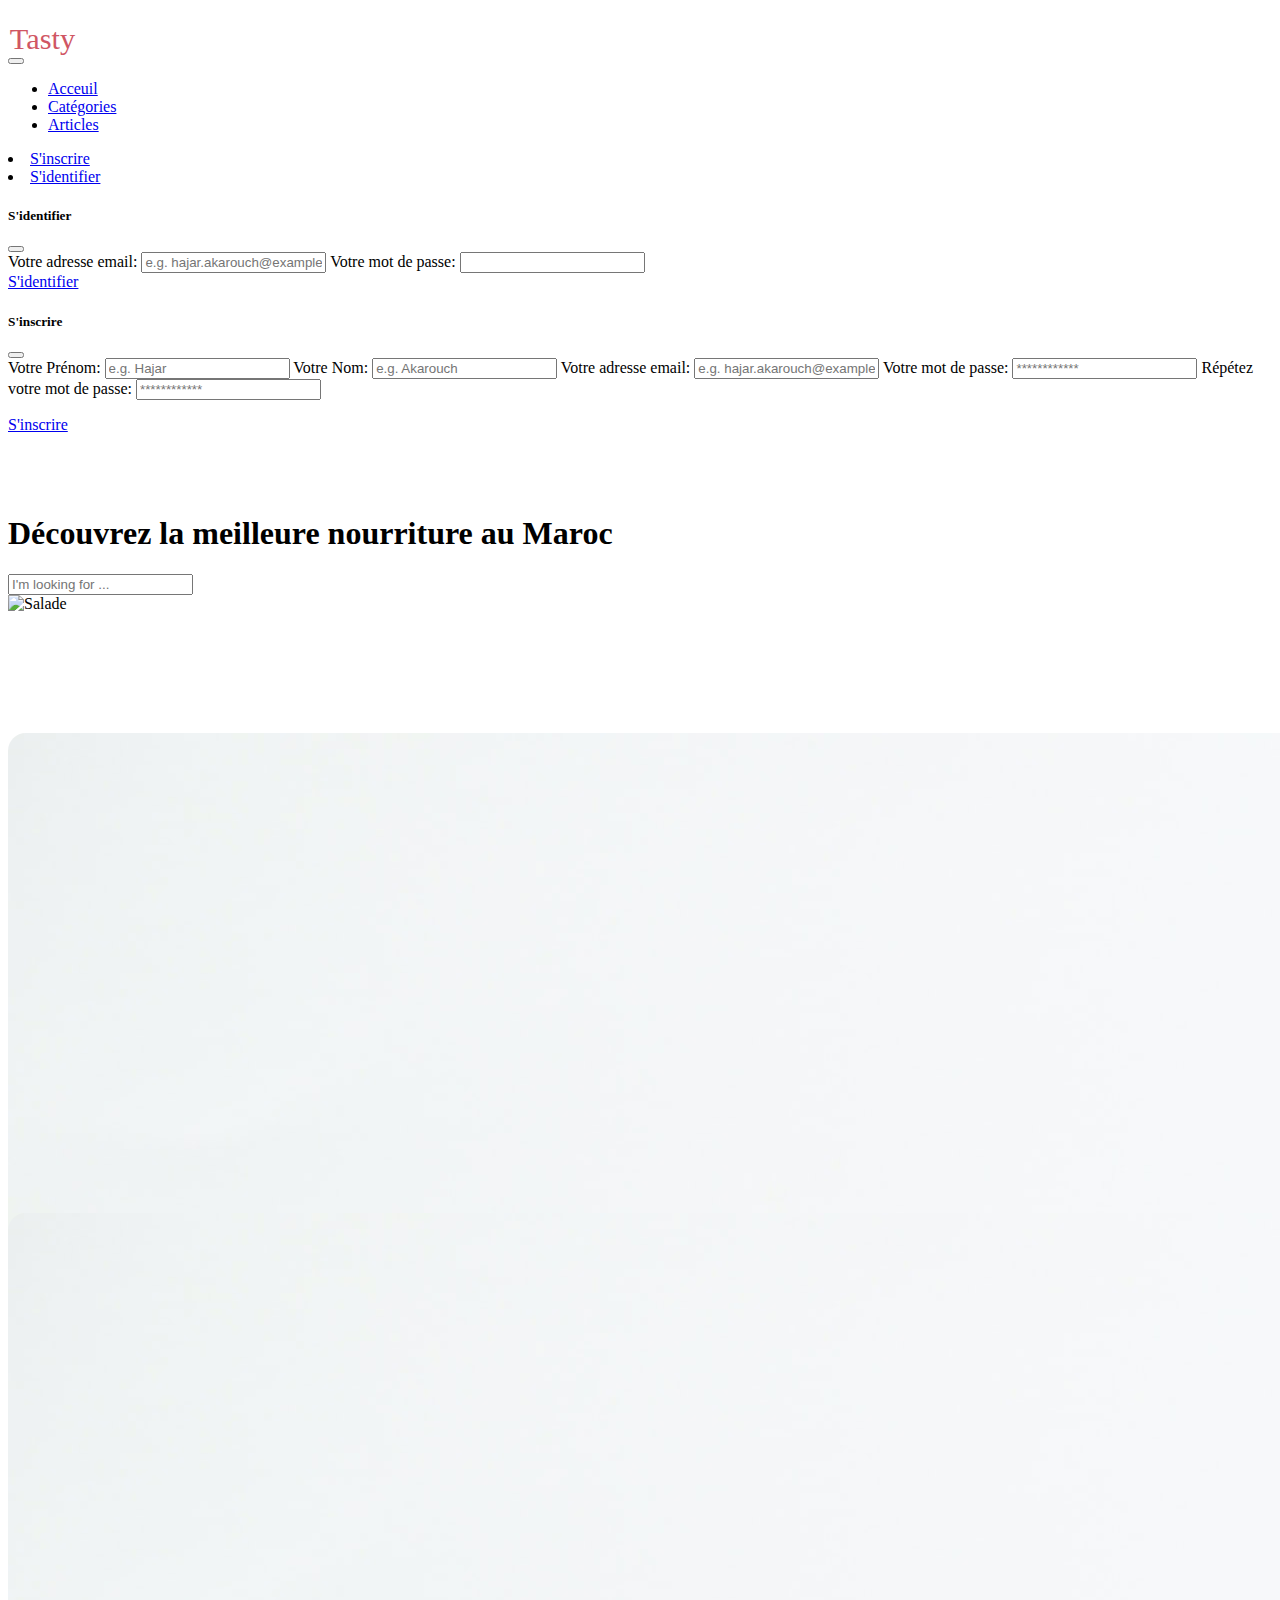
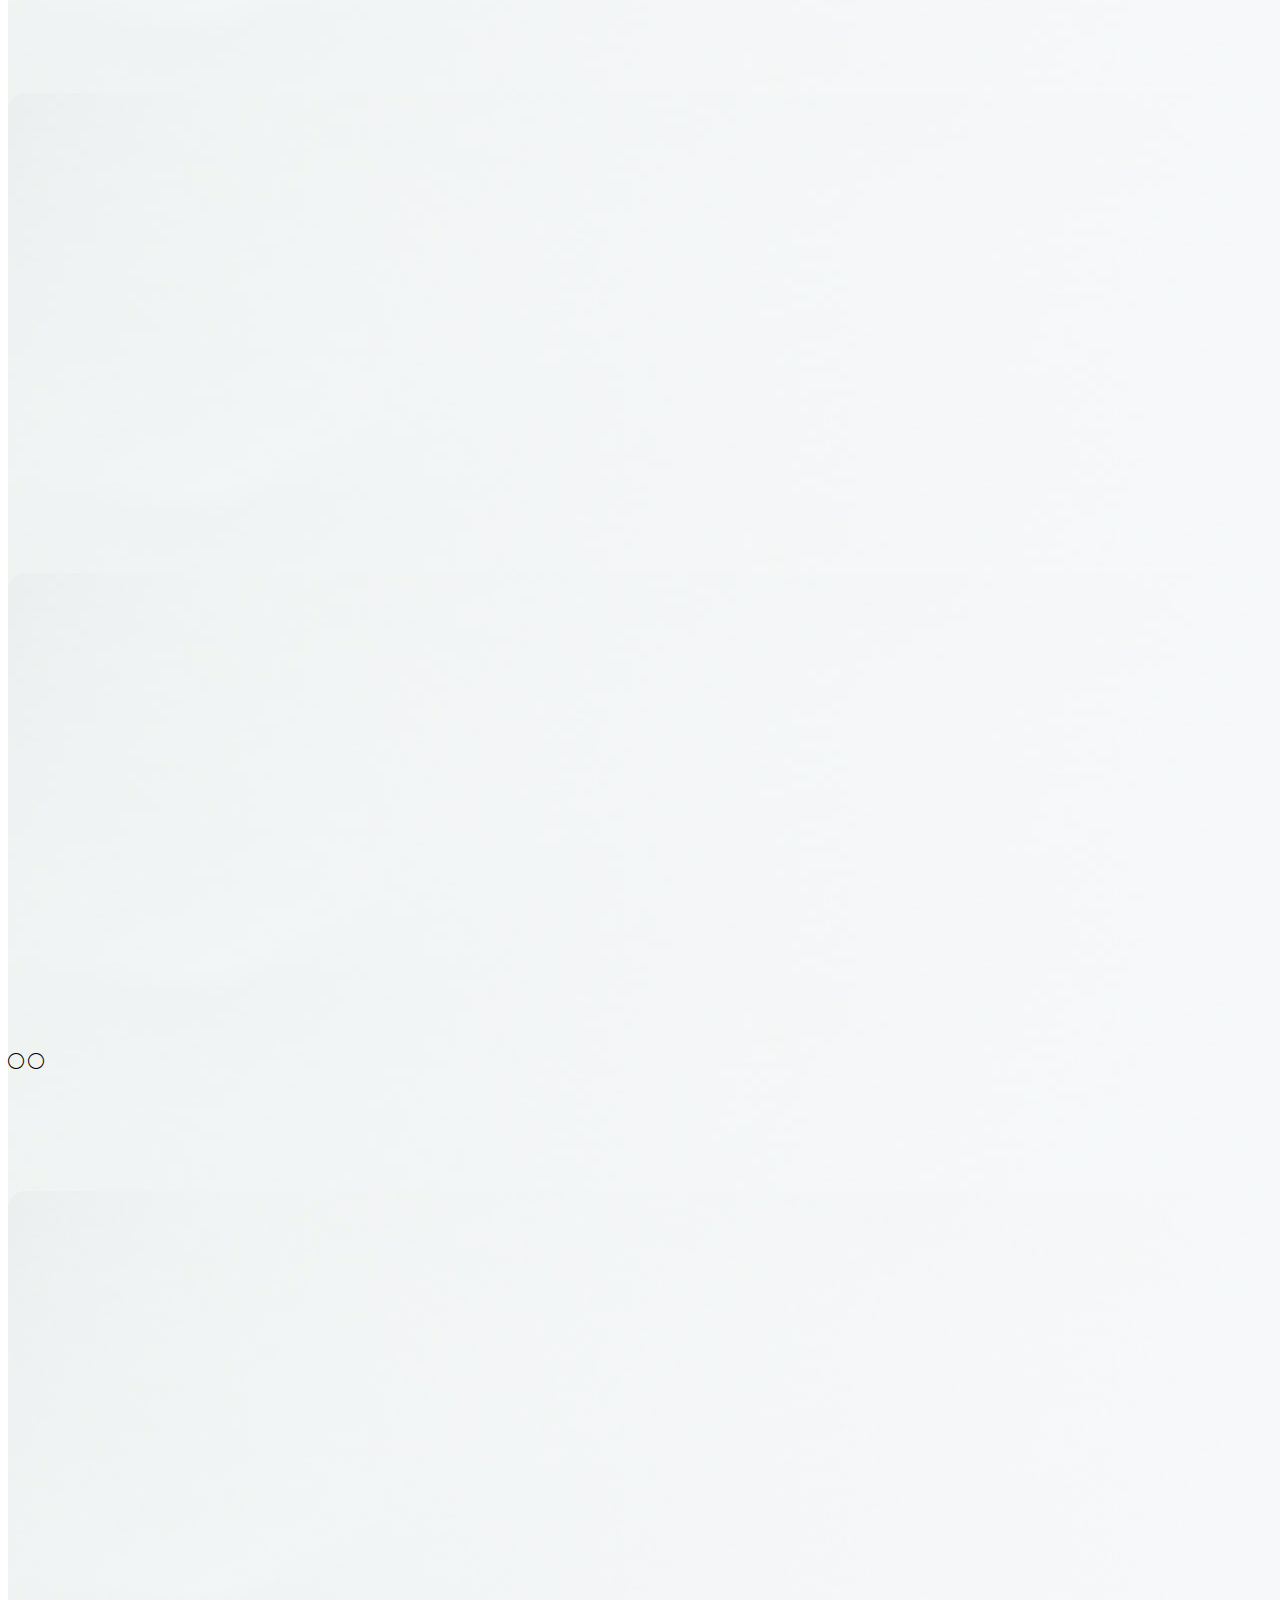
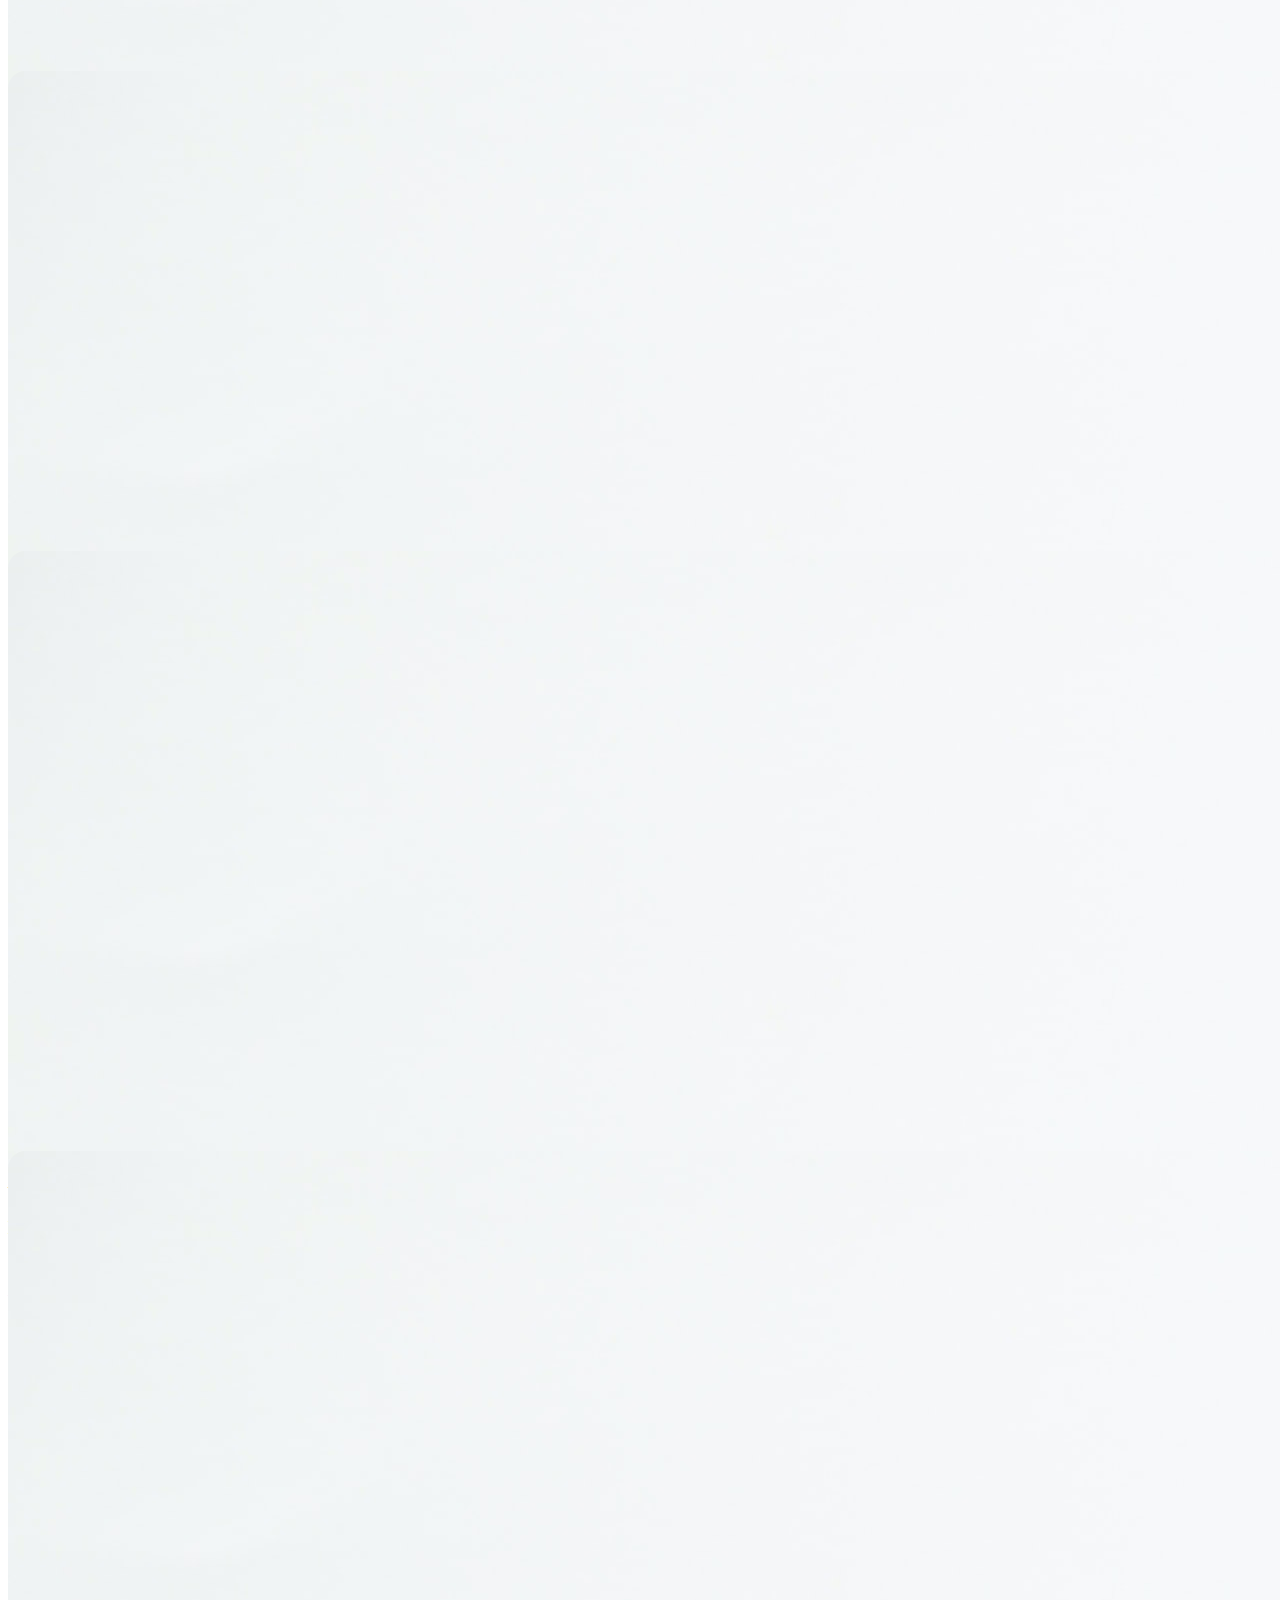
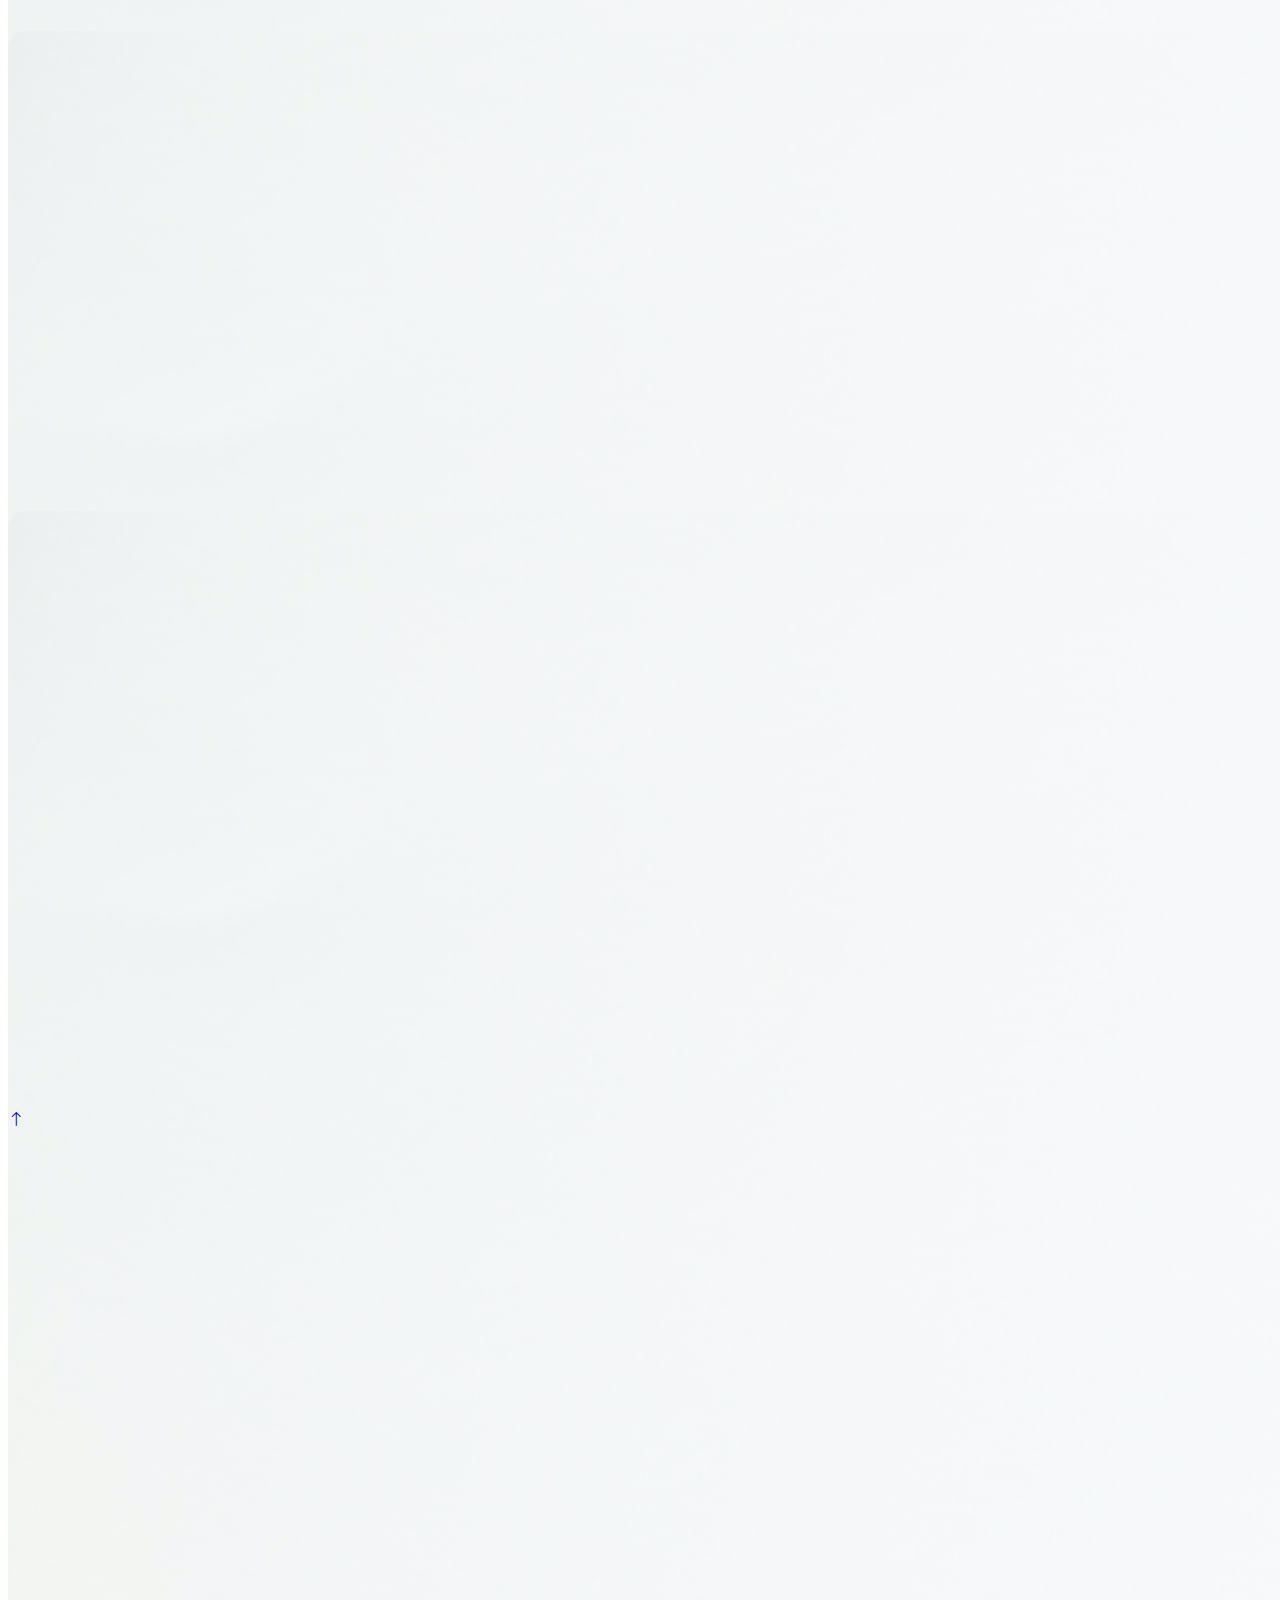
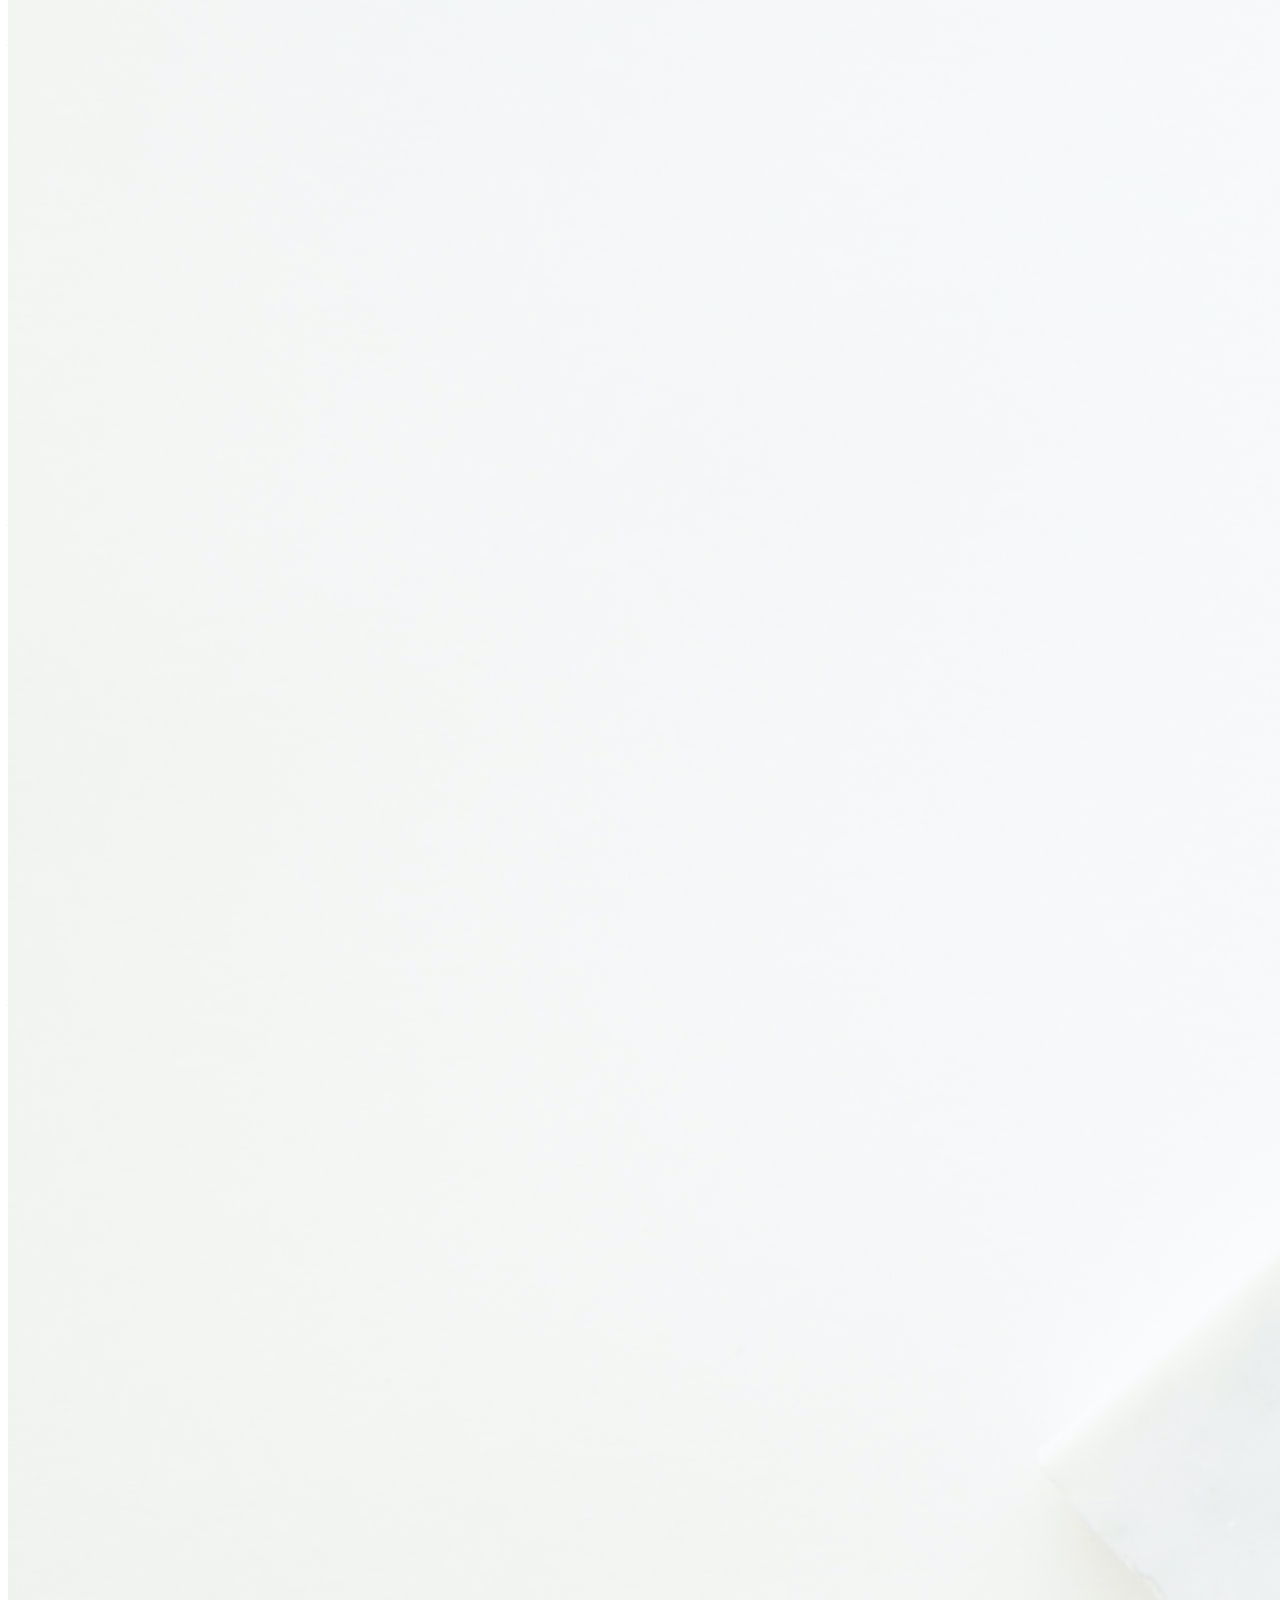
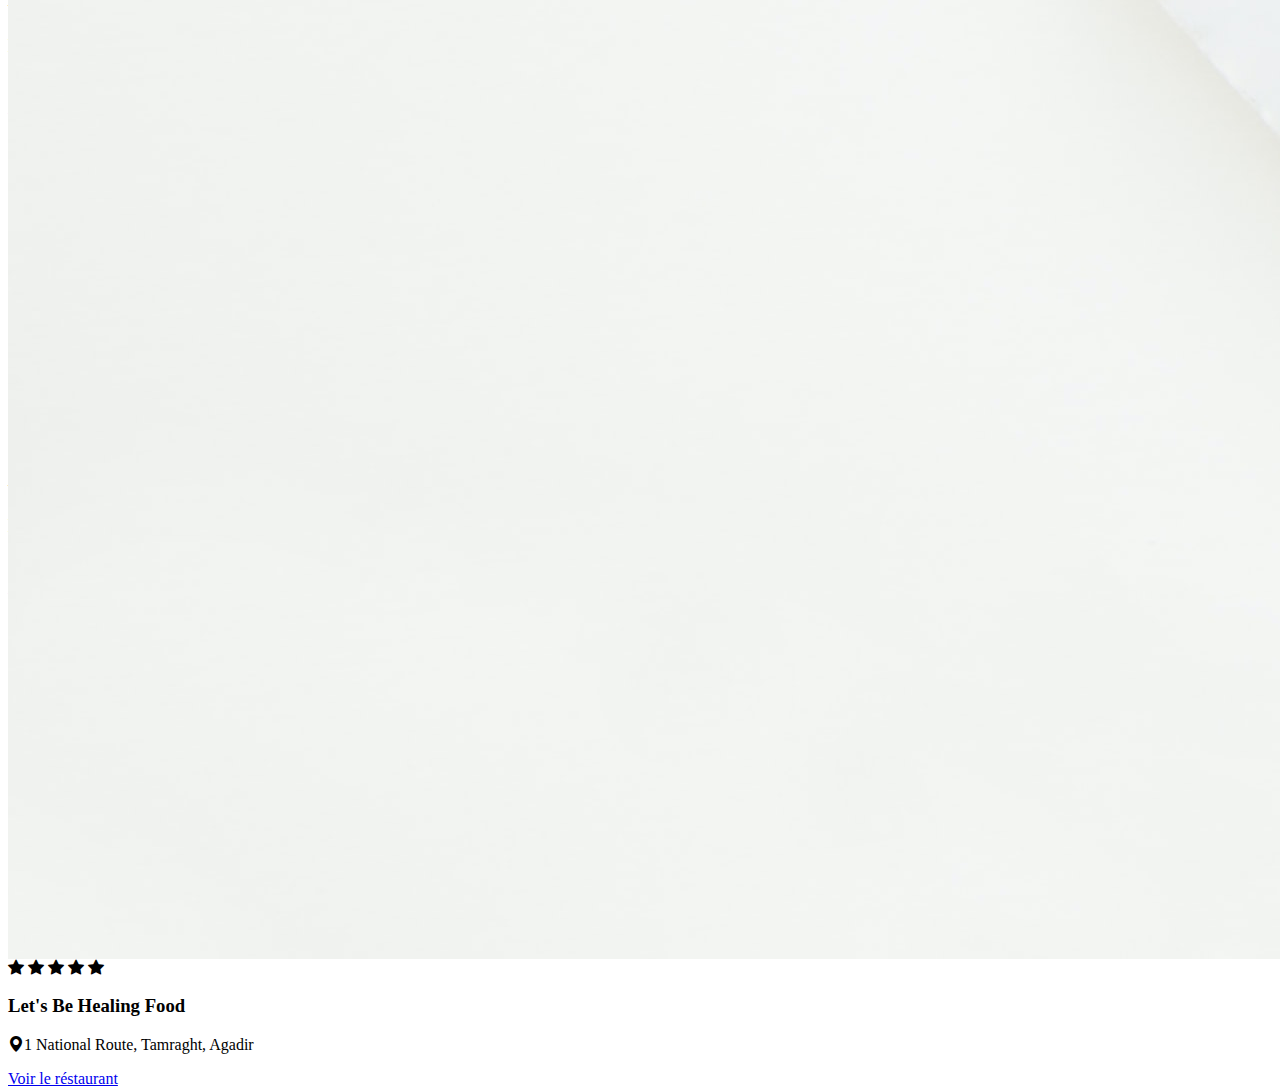
==== commit 214857e2: "Change home ui" ====
--- a/index.html
+++ b/index.html
@@ -26,9 +26,10 @@
     <div class="hihi">
         <nav class="">
             <div class="container-xxl d-flex justify-content-around">
+
                 <div class="mt-3">
                     <a href="#intro" class="navbar-brand">
-                        <span >
+                        <span>
                             <img src="/assets/TTasty.svg" alt="" style="width: 80;">
                         </span>
                     </a>
@@ -37,24 +38,24 @@
 
 
                 <!-- a toggle button for mobile nav  -->
-                <!-- <button class="navbar-toggler" type="button" data-bs-toggle="collapse" data-bs-target="#main-nav"
-                aria-controls="main-nav" aria-expanded="false" aria-label="toggle navigation">
-                <span class="navbar-toggler-icon"></span>
-            </button>
-            -->
+                <button class="navbar-toggler" type="button" data-bs-toggle="collapse" data-bs-target="#main-nav"
+                    aria-controls="main-nav" aria-expanded="false" aria-label="toggle navigation">
+                    <span class="navbar-toggler-icon"></span>
+                </button>
+
                 <!-- navbar links -->
                 <div class="navbar navbar-expand-md navbar-light">
                     <div id="main-nav" class="collapse navbar-collapse justify-content-end align-center">
 
                         <ul class="navbar-nav gap-4">
                             <li class="nav-item">
-                                <a href="#home" class="nav-link ">Home</a>
+                                <a href="#home" class="nav-link ">Acceuil</a>
                             </li>
                             <li class="nav-item">
-                                <a href="#categories" class="nav-link">Categories</a>
+                                <a href="#categories" class="nav-link">Catégories</a>
                             </li>
                             <li class="nav-item">
-                                <a href="#reviews" class="nav-link ">Reviews</a>
+                                <a href="#reviews" class="nav-link ">Articles</a>
                             </li>
 
                         </ul>
@@ -63,15 +64,88 @@
 
                 <div class="mt-3">
                     <li class="nav-item d-none d-md-inline">
-                        <a href="#signup" class="btn btn-danger rounded rounded-pill" style="width: 100;">Sign Up</a>
+                        <a href="#signup" class="btn btn-danger rounded rounded-pill" style="width: 100;"
+                            data-bs-toggle="modal" data-bs-target="#inscription">S'inscrire</a>
                     </li>
                     <li class="nav-item ms-2 d-none d-md-inline ">
-                        <a href="#login" class="btn btn-danger rounded rounded-pill" style="width: 100;">Log In</a>
+                        <a href="#login" class="btn btn-danger rounded rounded-pill" style="width: 100;"
+                            data-bs-toggle="modal" data-bs-target="#login">S'identifier</a>
                     </li>
                 </div>
             </div>
 
         </nav>
+
+
+        <!-- modal itself -->
+        <div class="modal fade" id="login" tabindex="-1" aria-labelledby="modal-title" aria-hidden="true">
+            <div class="modal-dialog">
+                <div class="modal-content">
+                    <div class="modal-header ">
+                        <h5 class="modal-title " id="modal-title">S'identifier</h5>
+                        <button class="btn-close" data-bs-dismiss="modal" aria-label="close"></button>
+                    </div>
+                    <div class="modal-body">
+                        <label for="modal-email" class="form-label">Votre adresse email:</label>
+                        <input type="email" class="form-control" id="modal-email"
+                            placeholder="e.g. hajar.akarouch@example.com">
+
+                        <label for="modal-password" class="form-label">Votre mot de passe:</label>
+                        <input type="password" class="form-control" id="modal-password" placeholder="">
+
+
+                    </div>
+                    <div class="modal-footer justify-content-center">
+                        <a href="homePage.html" class="btn btn-danger  rounded rounded-pill">S'identifier</a>
+                    </div>
+                </div>
+            </div>
+
+        </div>
+
+
+        <!-- modal itself -->
+        <div class="modal fade" id="inscription" tabindex="-1" aria-labelledby="modal-title" aria-hidden="true">
+            <div class="modal-dialog">
+                <div class="modal-content">
+                    <div class="modal-header ">
+                        <h5 class="modal-title " id="modal-title">S'inscrire</h5>
+                        <button class="btn-close" data-bs-dismiss="modal" aria-label="close"></button>
+                    </div>
+                    <div class="modal-body">
+                        <form >
+                            <label for="fname" class="form-label">Votre Prénom:</label>
+                        <input type="text" class="form-control" id="fname" placeholder="e.g. Hajar" required>
+
+                        <label for="lname" class="form-label">Votre Nom:</label>
+                        <input type="text" class="form-control" id="lname" placeholder="e.g. Akarouch" required>
+
+
+                        <label for="eemail" class="form-label">Votre adresse email:</label>
+                        <input type="email" class="form-control" id="eemail"
+                            placeholder="e.g. hajar.akarouch@example.com" required>
+
+                        <label for="pwd" class="form-label">Votre mot de passe:</label>
+                        <input type="password" class="form-control" id="pwd" placeholder="************" required>
+
+                        <label for="pwd1" class="form-label">Répétez votre mot de passe:</label>
+                        <input type="password" class="form-control" id="pwd1" placeholder="************" required>
+
+                        </form>
+                        
+
+                    </div>
+                    <div class="modal-footer justify-content-center">
+                        <a href="homePage.html" class="btn btn-danger rounded rounded-pill">S'inscrire</a>
+                    </div>
+                </div>
+            </div>
+
+        </div>
+
+
+
+
 
         <!-- main image & intro text -->
         <section id="intro" class="bg-light d-none d-md-block ">
@@ -79,7 +153,7 @@
                 <div class="row justify-content-center align-items-center">
                     <div class="col-md-5 text-center text-md-start">
                         <h1>
-                            <div class="display-5 text-center ">Discover the Best Food in Morocco</div>
+                            <div class="display-5 text-center ">Découvrez la meilleure nourriture au Maroc</div>
                         </h1>
                         <div class="input-group mt-4">
                             <!-- <span class="input-group-text bg-light">
@@ -89,23 +163,11 @@
                                 placeholder="I'm looking for ..." aria-label="Search" aria-describedby="search-addon" />
                         </div>
 
-                        <!-- <div class="container">
-                        <div class="row no-gutters mt-3 align-items-center">
-                            <div class="col col-md-4">
-                                <input class="form-control border-secondary rounded-pill pr-5" type="search" value="I'm looking for ..." id="input-search">
-                            </div>
-                            <div class="col-auto">
-                                <button class="btn btn-outline-light text-dark border-0 rounded-pill ml-n5" type="button">
-                                    <i class="bi bi-search"></i>
-                                </button>
-                            </div>
-                        </div>
-                    </div> -->
-
                     </div>
 
                     <div class="col-md-5 text-center d-none d-md-block">
-                        <img class="scale-img img-fluid" src="/assets/saladeTransparent.png" alt="Salade">
+                        <!-- <img class="scale-img img-fluid " src="/assets/saladeTransparent.png" alt="Salade"> -->
+                        <img class=" img-fluid " src="/assets/saladeTransparent.png" alt="Salade">
                     </div>
                 </div>
             </div>
@@ -114,106 +176,257 @@
 
 
 
-    <!-- section of cards -->
-    <section class="topRestaurants bg-light d-none d-md-block ">
-        <h2 class="m-3 p-3 border-start fw-bold border-5">Top Rated Restaurants</h2>
-        <div class="row">
-            <div class="card container-md col-4  " style="width: 25rem;">
-                <img src="/assets/restau.jpg" class="card-img-top " alt="...">
-                <div class="card-body">
-                    <h5 class="card-title">ROASTERY RESTAURANT CAFE</h5>
-                    <p class="card-text">Some quick example text to build on the card title and make up the bulk of the
-                        card's content.</p>
-                    <a href="#" class="btn btn-none text-warning border-2 border-warning rounded rounded-pill "
-                        style="width: 20rem;">VIEW RESTAURANT</a>
-                </div>
-            </div>
-            <div class="card container-md col-4 " style="width: 25rem;">
-                <img src="/assets/restau.jpg" class="card-img-top" alt="...">
-                <div class="card-body">
-                    <h5 class="card-title">ROASTERY RESTAURANT CAFE</h5>
-                    <p class="card-text">Some quick example text to build on the card title and make up the bulk of the
-                        card's content.</p>
-                    <a href="#" class="btn btn-warning text-light rounded rounded-pill " style="width: 20rem;">VIEW
-                        RESTAURANT</a>
-                </div>
-            </div>
-            <div class="card container-md col-4 " style="width: 25rem;">
-                <img src="/assets/restau.jpg" class="card-img-top" alt="...">
-                <div class="card-body">
-                    <h5 class="card-title">ROASTERY RESTAURANT CAFE</h5>
-                    <p class="card-text">Some quick example text to build on the card title and make up the bulk of the
-                        card's content.</p>
-                    <a href="#" class="btn btn-none rounded rounded-pill text-warning border-2 border-warning "
-                        style="width: 20rem;">VIEW RESTAURANT</a>
-                </div>
-            </div>
-
+
+
+    <section class="topRestaurants bg-warning d-none d-md-block">
+        <div class="row justify-content-center my-2 g-0 ">
+
+            <div class="card col-3 border-0 m-2" style="width: 20rem; height: 30rem;">
+                <img src="/assets/healthy.jpg" class="card-img-top" alt="...">
+
+                <div class="card-body">
+                    <div class="pb-2">
+                        <i class="bi bi-star-fill"></i>
+                        <i class="bi bi-star-fill"></i>
+                        <i class="bi bi-star-fill"></i>
+                        <i class="bi bi-star-fill"></i>
+                        <i class="bi bi-star-fill"></i>
+
+                    </div>
+                    <h3 class="card-title">Let's Be Healing Food</h3>
+                    <p><i class="bi bi-geo-alt-fill"></i>1 National Route, Tamraght, Agadir </p>
+                    <a href="#" class="btn btn-none  text-warning border-2 border-warning rounded rounded-pill "
+                        style="width: 15rem;">Voir le réstaurant</a>
+                </div>
+            </div>
+            <div class="card col-3 border-0 m-2" style="width: 20rem; height: 30rem;">
+                <img src="/assets/healthy.jpg" class="card-img-top" alt="...">
+
+                <div class="card-body">
+                    <div class="pb-2">
+                        <i class="bi bi-star-fill"></i>
+                        <i class="bi bi-star-fill"></i>
+                        <i class="bi bi-star-fill"></i>
+                        <i class="bi bi-star-fill"></i>
+                        <i class="bi bi-star-fill"></i>
+
+                    </div>
+                    <h3 class="card-title">Let's Be Healing Food</h3>
+                    <p><i class="bi bi-geo-alt-fill"></i>1 National Route, Tamraght, Agadir </p>
+                    <a href="#" class="btn btn-none text-warning border-2 border-warning rounded rounded-pill "
+                        style="width: 15rem;">Voir le réstaurant</a>
+                </div>
+            </div>
+
+            <div class="card col-3 border-0 m-2" style="width: 20rem; height: 30rem;">
+                <img src="/assets/healthy.jpg" class="card-img-top" alt="...">
+                <div class="card-body">
+                    <div class="pb-2">
+                        <i class="bi bi-star-fill"></i>
+                        <i class="bi bi-star-fill"></i>
+                        <i class="bi bi-star-fill"></i>
+                        <i class="bi bi-star-fill"></i>
+                        <i class="bi bi-star-fill"></i>
+
+                    </div>
+                    <h3 class="card-title">Let's Be Healing Food</h3>
+                    <p><i class="bi bi-geo-alt-fill"></i>1 National Route, Tamraght, Agadir </p>
+                    <a href="#" class="btn btn-none text-light border-2 bg-warning rounded rounded-pill "
+                        style="width: 15rem;">Voir le réstaurant</a>
+                </div>
+            </div>
+
+            <div class="card col-3 border-0 m-2" style="width: 20rem; height: 30rem;">
+                <img src="/assets/healthy.jpg" class="card-img-top" alt="...">
+                <div class="card-body">
+                    <div class="pb-2">
+                        <i class="bi bi-star-fill"></i>
+                        <i class="bi bi-star-fill"></i>
+                        <i class="bi bi-star-fill"></i>
+                        <i class="bi bi-star-fill"></i>
+                        <i class="bi bi-star-fill"></i>
+
+                    </div>
+                    <h3 class="card-title">Let's Be Healing Food</h3>
+                    <p><i class="bi bi-geo-alt-fill"></i>1 National Route, Tamraght, Agadir </p>
+                    <a href="#" class="btn btn-none text-warning border-2 border-warning rounded rounded-pill "
+                        style="width: 15rem;">Voir le réstaurant</a>
+                </div>
+            </div>
+            <div class="pt-4 justify-content-center">
+                <i class="bi bi-circle"></i>
+                <i class="bi bi-circle"></i>
+            </div>
 
         </div>
 
-
     </section>
 
-    <section class="topReviews bg-light d-none d-md-block">
-        <h2 class="m-3 p-3 border-start fw-bold border-5">Top Reviews</h2>
-        <div class="row">
-            <div class="card container-md col-4  " style="width: 25rem;">
-                <img src="/assets/restau.jpg" class="card-img-top mt-3" alt="...">
-                <div class="card-body">
-                    <h5 class="card-title">ROASTERY RESTAURANT CAFE</h5>
-                    <p class="card-text">Some quick example text to build on the card title and make up the bulk of the
-                        card's content.</p>
-                    <a href="#" class="btn btn-none text-warning border-2 border-warning rounded rounded-pill "
-                        style="width: 20rem;">VIEW RESTAURANT</a>
-                </div>
-            </div>
-            <div class="card container-md col-4 " style="width: 25rem;">
-                <img src="/assets/restau.jpg" class="card-img-top mt-3" alt="...">
-                <div class="card-body">
-                    <h5 class="card-title">ROASTERY RESTAURANT CAFE</h5>
-                    <p class="card-text">Some quick example text to build on the card title and make up the bulk of the
-                        card's content.</p>
-                    <a href="#" class="btn btn-warning text-light rounded rounded-pill " style="width: 20rem;">VIEW
-                        RESTAURANT</a>
-                </div>
-            </div>
-            <div class="card container-md col-4 " style="width: 25rem;">
-                <img src="/assets/restau.jpg" class="card-img-top mt-3" alt="...">
-                <div class="card-body">
-                    <h5 class="card-title">ROASTERY RESTAURANT CAFE</h5>
-                    <p class="card-text">Some quick example text to build on the card title and make up the bulk of the
-                        card's content.</p>
-                    <a href="#" class="btn btn-none rounded rounded-pill text-warning border-2 border-warning "
-                        style="width: 20rem;">VIEW RESTAURANT</a>
-                </div>
-            </div>
-
-
-        </div>
-
-
-    </section>
-
-
-
-
-
-
-    <!-- button up -->
-    <section>
-        <div class=" container justify-content-end">
-
-            <button class="btn">
-                <a href="#main-nav"> <i class="bi bi-arrow-up-circle"></i> </a>
-
-            </button>
+
+    <section class="topRestaurants bg-light d-none d-md-block">
+        <div class="row justify-content-center my-5 g-0 needs-validation" >
+            <div class="card col-4 border-0 m-5" style="width: 20rem; height: 30rem;">
+                <img src="/assets/healthy.jpg" class="card-img-top" alt="...">
+
+                <div class="card-body">
+                    <div class="pb-2">
+                        <i class="bi bi-star-fill"></i>
+                        <i class="bi bi-star-fill"></i>
+                        <i class="bi bi-star-fill"></i>
+                        <i class="bi bi-star-fill"></i>
+                        <i class="bi bi-star-fill"></i>
+
+                    </div>
+                    <h3 class="card-title">Let's Be Healing Food</h3>
+                    <p><i class="bi bi-geo-alt-fill"></i>1 National Route, Tamraght, Agadir </p>
+                    <a href="#" class="btn btn-none text-warning border-2 border-warning rounded rounded-pill "
+                        style="width: 15rem;">Voir le réstaurant</a>
+                </div>
+            </div>
+
+            <div class="card col-4 border-0 m-5" style="width: 20rem; height: 30rem;">
+                <img src="/assets/healthy.jpg" class="card-img-top" alt="...">
+                <div class="card-body">
+                    <div class="pb-2">
+                        <i class="bi bi-star-fill"></i>
+                        <i class="bi bi-star-fill"></i>
+                        <i class="bi bi-star-fill"></i>
+                        <i class="bi bi-star-fill"></i>
+                        <i class="bi bi-star-fill"></i>
+
+                    </div>
+                    <h3 class="card-title">Let's Be Healing Food</h3>
+                    <p><i class="bi bi-geo-alt-fill"></i>1 National Route, Tamraght, Agadir </p>
+                    <a href="#" class="btn btn-none text-light border-2 bg-warning rounded rounded-pill "
+                        style="width: 15rem;">Voir le réstaurant</a>
+                </div>
+            </div>
+
+            <div class="card col-4 border-0 m-5" style="width: 20rem; height: 30rem;">
+                <img src="/assets/healthy.jpg" class="card-img-top" alt="...">
+                <div class="card-body">
+                    <div class="pb-2">
+                        <i class="bi bi-star-fill"></i>
+                        <i class="bi bi-star-fill"></i>
+                        <i class="bi bi-star-fill"></i>
+                        <i class="bi bi-star-fill"></i>
+                        <i class="bi bi-star-fill"></i>
+
+                    </div>
+                    <h3 class="card-title">Let's Be Healing Food</h3>
+                    <p><i class="bi bi-geo-alt-fill"></i>1 National Route, Tamraght, Agadir </p>
+                    <a href="#" class="btn btn-none text-warning border-2 border-warning rounded rounded-pill "
+                        style="width: 15rem;">Voir le réstaurant</a>
+                </div>
+            </div>
 
         </div>
     </section>
-    <!-- partial:index.partial.html -->
-    
-    <!-- partial -->
+
+
+
+
+    <section class="topRestaurants bg-warning d-none d-md-block">
+        <div class="row justify-content-center my-5 g-0 needs-validation">
+            <div class="card col-4 border-0 m-5" style="width: 20rem; height: 30rem;">
+                <img src="/assets/healthy.jpg" class="card-img-top" alt="...">
+
+                <div class="card-body">
+                    <div class="pb-2">
+                        <i class="bi bi-star-fill"></i>
+                        <i class="bi bi-star-fill"></i>
+                        <i class="bi bi-star-fill"></i>
+                        <i class="bi bi-star-fill"></i>
+                        <i class="bi bi-star-fill"></i>
+
+                    </div>
+                    <h3 class="card-title">Let's Be Healing Food</h3>
+                    <p><i class="bi bi-geo-alt-fill"></i>1 National Route, Tamraght, Agadir </p>
+                    <a href="#" class="btn btn-none text-warning border-2 border-warning rounded rounded-pill "
+                        style="width: 15rem;">Voir le réstaurant</a>
+                </div>
+            </div>
+
+            <div class="card col-4 border-0 m-5" style="width: 20rem; height: 30rem;">
+                <img src="/assets/healthy.jpg" class="card-img-top" alt="...">
+                <div class="card-body">
+                    <div class="pb-2">
+                        <i class="bi bi-star-fill"></i>
+                        <i class="bi bi-star-fill"></i>
+                        <i class="bi bi-star-fill"></i>
+                        <i class="bi bi-star-fill"></i>
+                        <i class="bi bi-star-fill"></i>
+
+                    </div>
+                    <h3 class="card-title">Let's Be Healing Food</h3>
+                    <p><i class="bi bi-geo-alt-fill"></i>1 National Route, Tamraght, Agadir </p>
+                    <a href="#" class="btn btn-none text-light border-2 bg-warning rounded rounded-pill "
+                        style="width: 15rem;">Voir le réstaurant</a>
+                </div>
+            </div>
+
+            <div class="card col-4 border-0 m-5" style="width: 20rem; height: 30rem;">
+                <img src="/assets/healthy.jpg" class="card-img-top" alt="...">
+                <div class="card-body">
+                    <div class="pb-2">
+                        <i class="bi bi-star-fill"></i>
+                        <i class="bi bi-star-fill"></i>
+                        <i class="bi bi-star-fill"></i>
+                        <i class="bi bi-star-fill"></i>
+                        <i class="bi bi-star-fill"></i>
+
+                    </div>
+                    <h3 class="card-title">Let's Be Healing Food</h3>
+                    <p><i class="bi bi-geo-alt-fill"></i>1 National Route, Tamraght, Agadir </p>
+                    <a href="#" class="btn btn-none text-warning border-2 border-warning rounded rounded-pill "
+                        style="width: 15rem;">Voir le réstaurant</a>
+                </div>
+            </div>
+
+        </div>
+
+
+    </section>
+
+
+
+
+
+
+
+
+
+    <section class="bg-dark">
+        <a href="#main-nav"> <i class="bi bi-arrow-up text-warning buttonUp"></i> </a>
+    </section>
+
+
+
+
+
+
+    <script>
+        (function () {
+            'use strict'
+
+            // Fetch all the forms we want to apply custom Bootstrap validation styles to
+            var forms = document.querySelectorAll('.needs-validation')
+
+            // Loop over them and prevent submission
+            Array.prototype.slice.call(forms)
+                .forEach(function (form) {
+                    form.addEventListener('submit', function (event) {
+                        if (!form.checkValidity()) {
+                            event.preventDefault()
+                            event.stopPropagation()
+                        }
+
+                        form.classList.add('was-validated')
+                    }, false)
+                })
+        })()
+    </script>
+
     <script src="https://cdn.jsdelivr.net/npm/bootstrap@5.0.2/dist/js/bootstrap.bundle.min.js"
         integrity="sha384-MrcW6ZMFYlzcLA8Nl+NtUVF0sA7MsXsP1UyJoMp4YLEuNSfAP+JcXn/tWtIaxVXM"
         crossorigin="anonymous"></script>
--- a/styles/style.css
+++ b/styles/style.css
@@ -6,6 +6,32 @@
 section {
     padding: 60px 0;
 }
-.scale-img{
-    transform: scale(1.9);
+
+.scale-img {
+    transform: scale(1.9) rotate(-9deg) translate(-3px, 9px);
+}
+
+/* .shadow{
+    box-shadow: rgba(0, 0, 0, 0.35) 0px 5px 15px;
+
+} */
+
+.card-img-top {
+    border-top-left-radius: calc(.25rem - -14px);
+    border-top-right-radius: calc(.25rem - -14px);
+}
+
+/* .shadow{
+    /* filter: drop-shadow(0 0 0.75rem rgb(116, 112, 113)); */
+.buttonUp {
+    width: 50rem !important;
+    height: 80rem !important;
+}
+
+.card-slider-adjust {
+
+    width: 100%;
+    height: 15vw;
+    object-fit: cover;
+
 }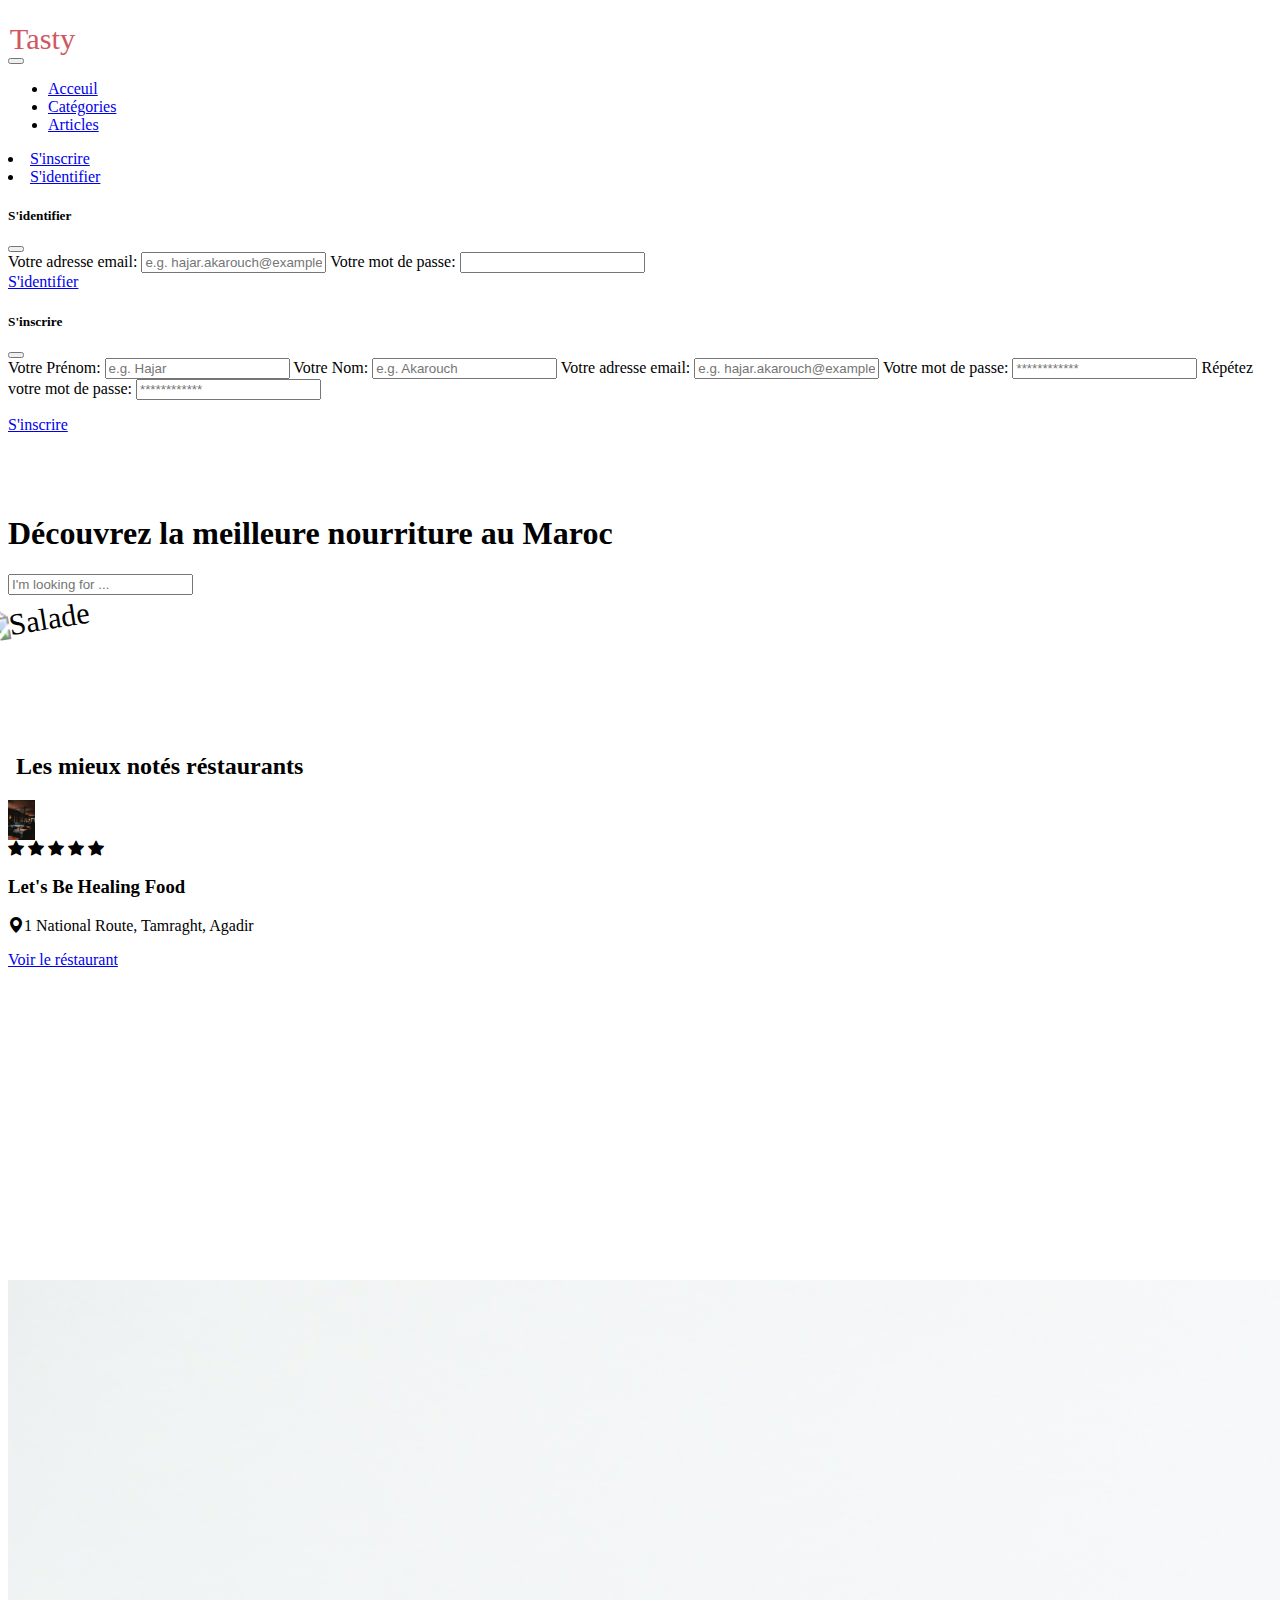
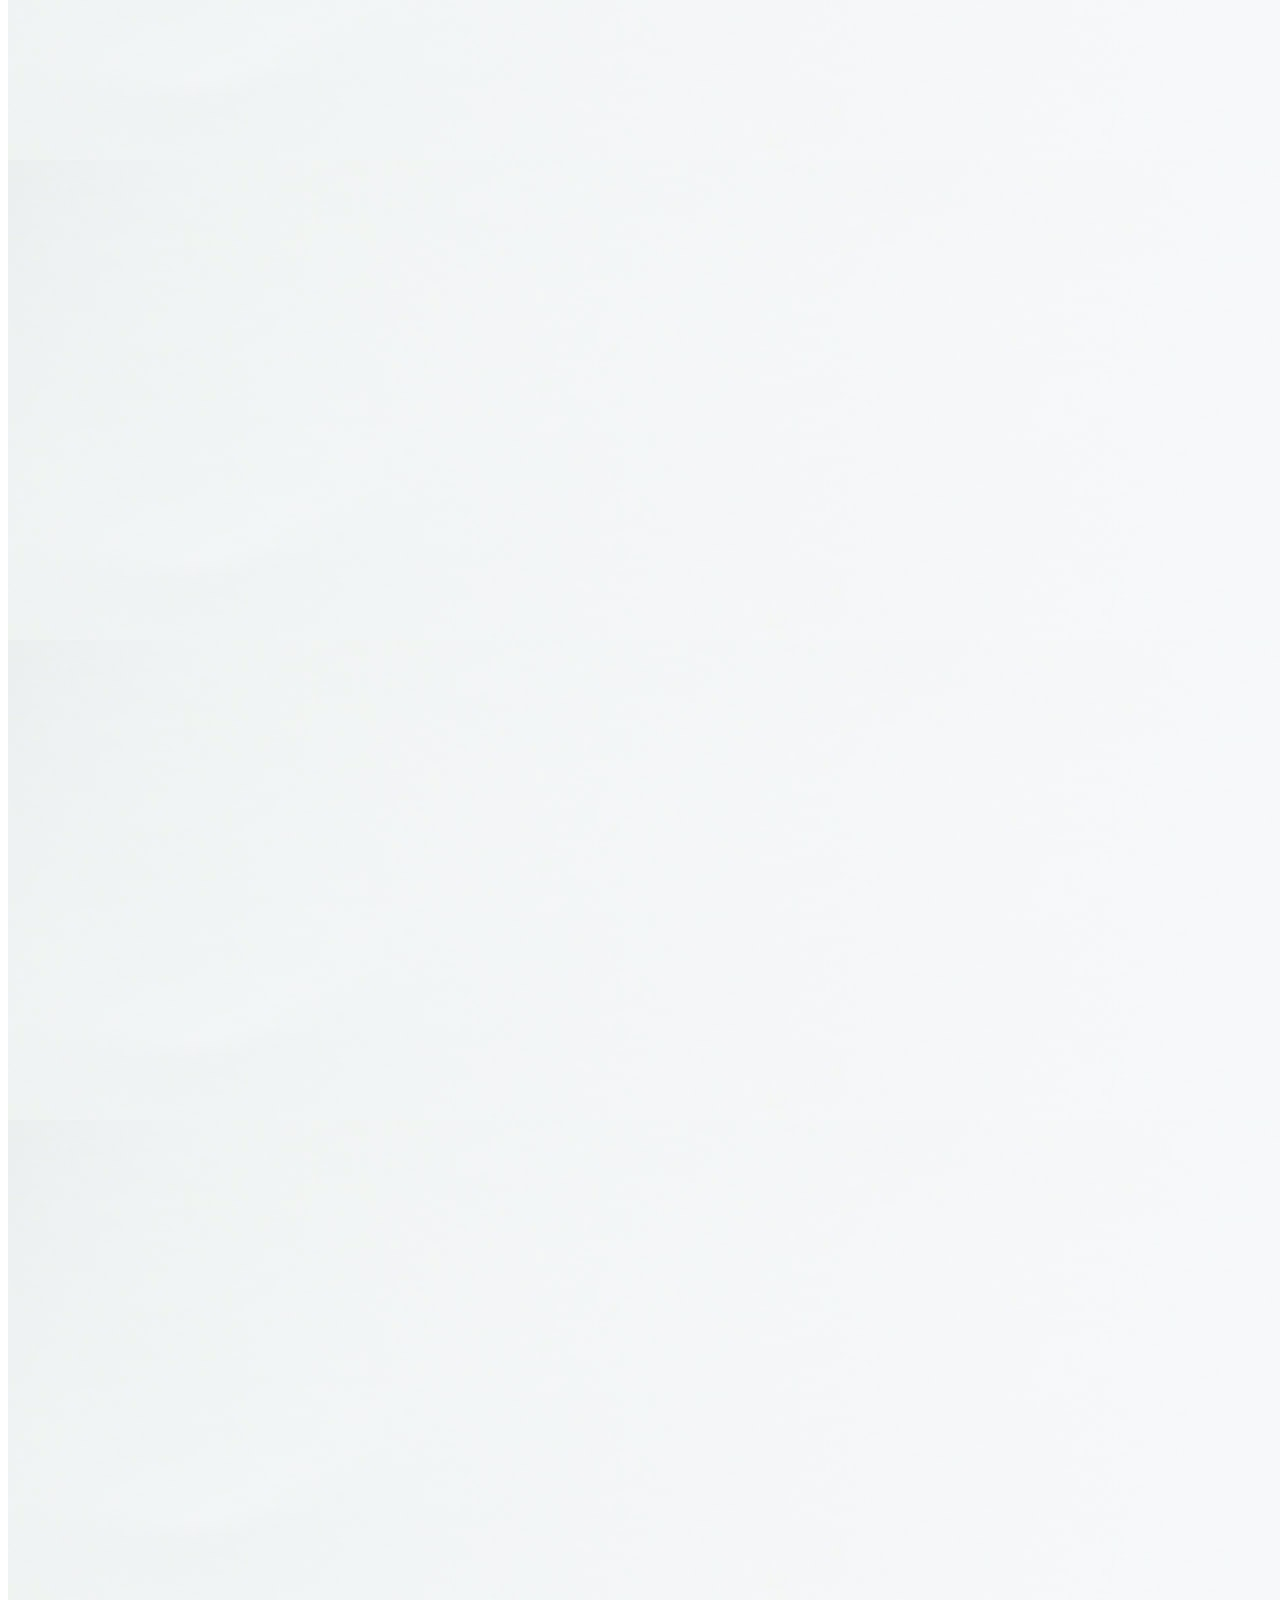
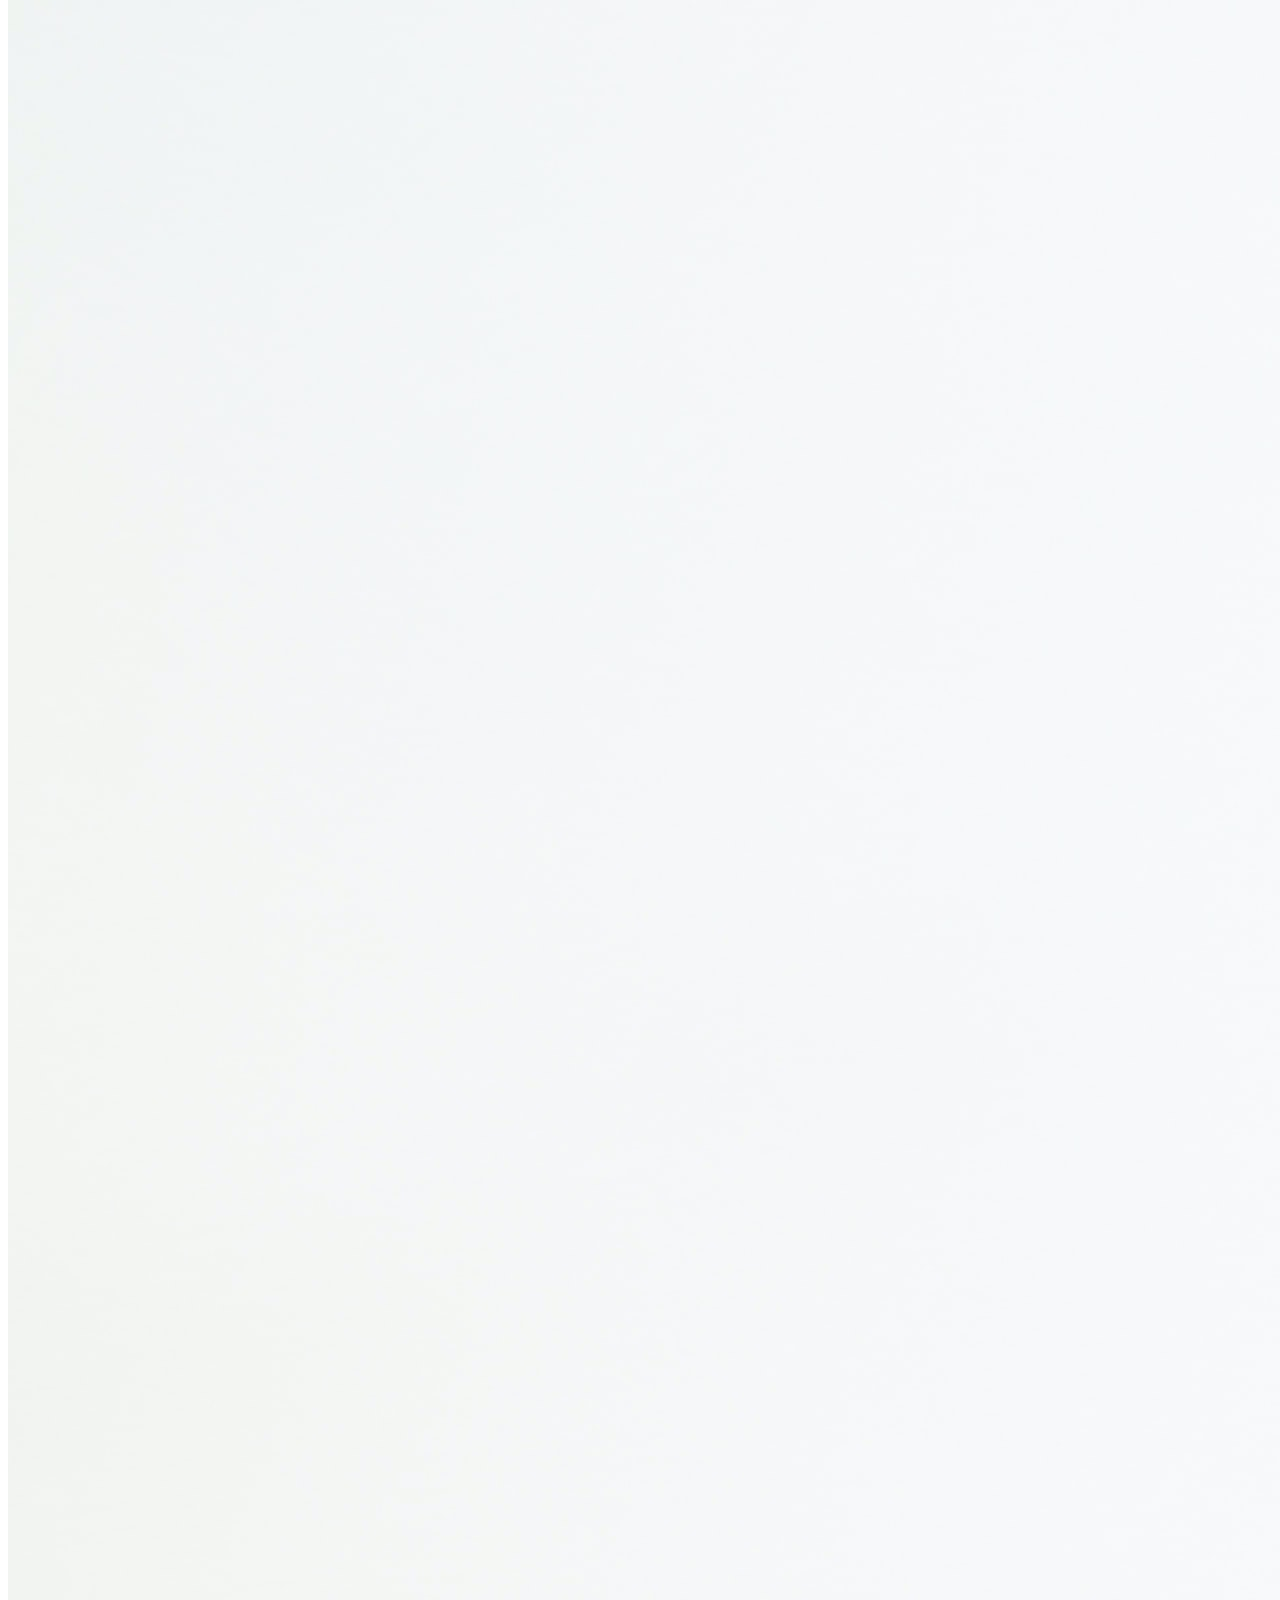
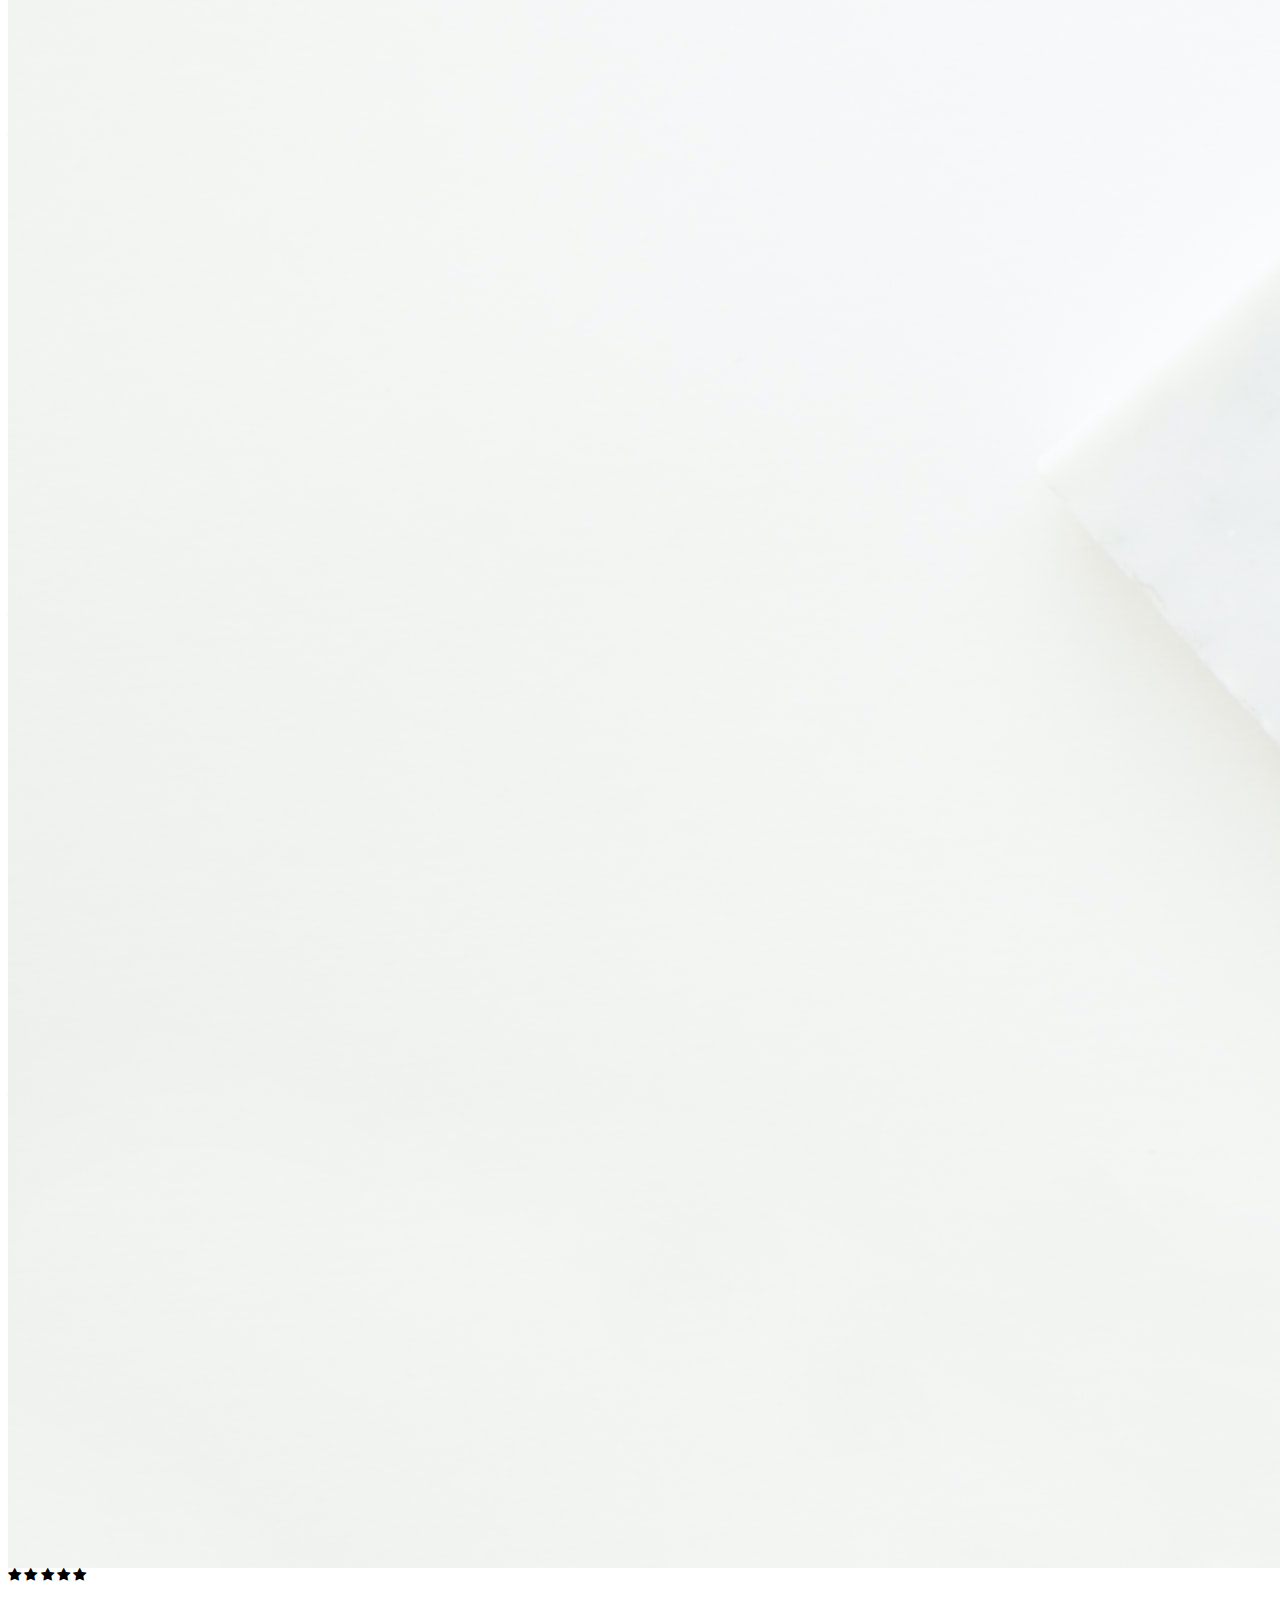
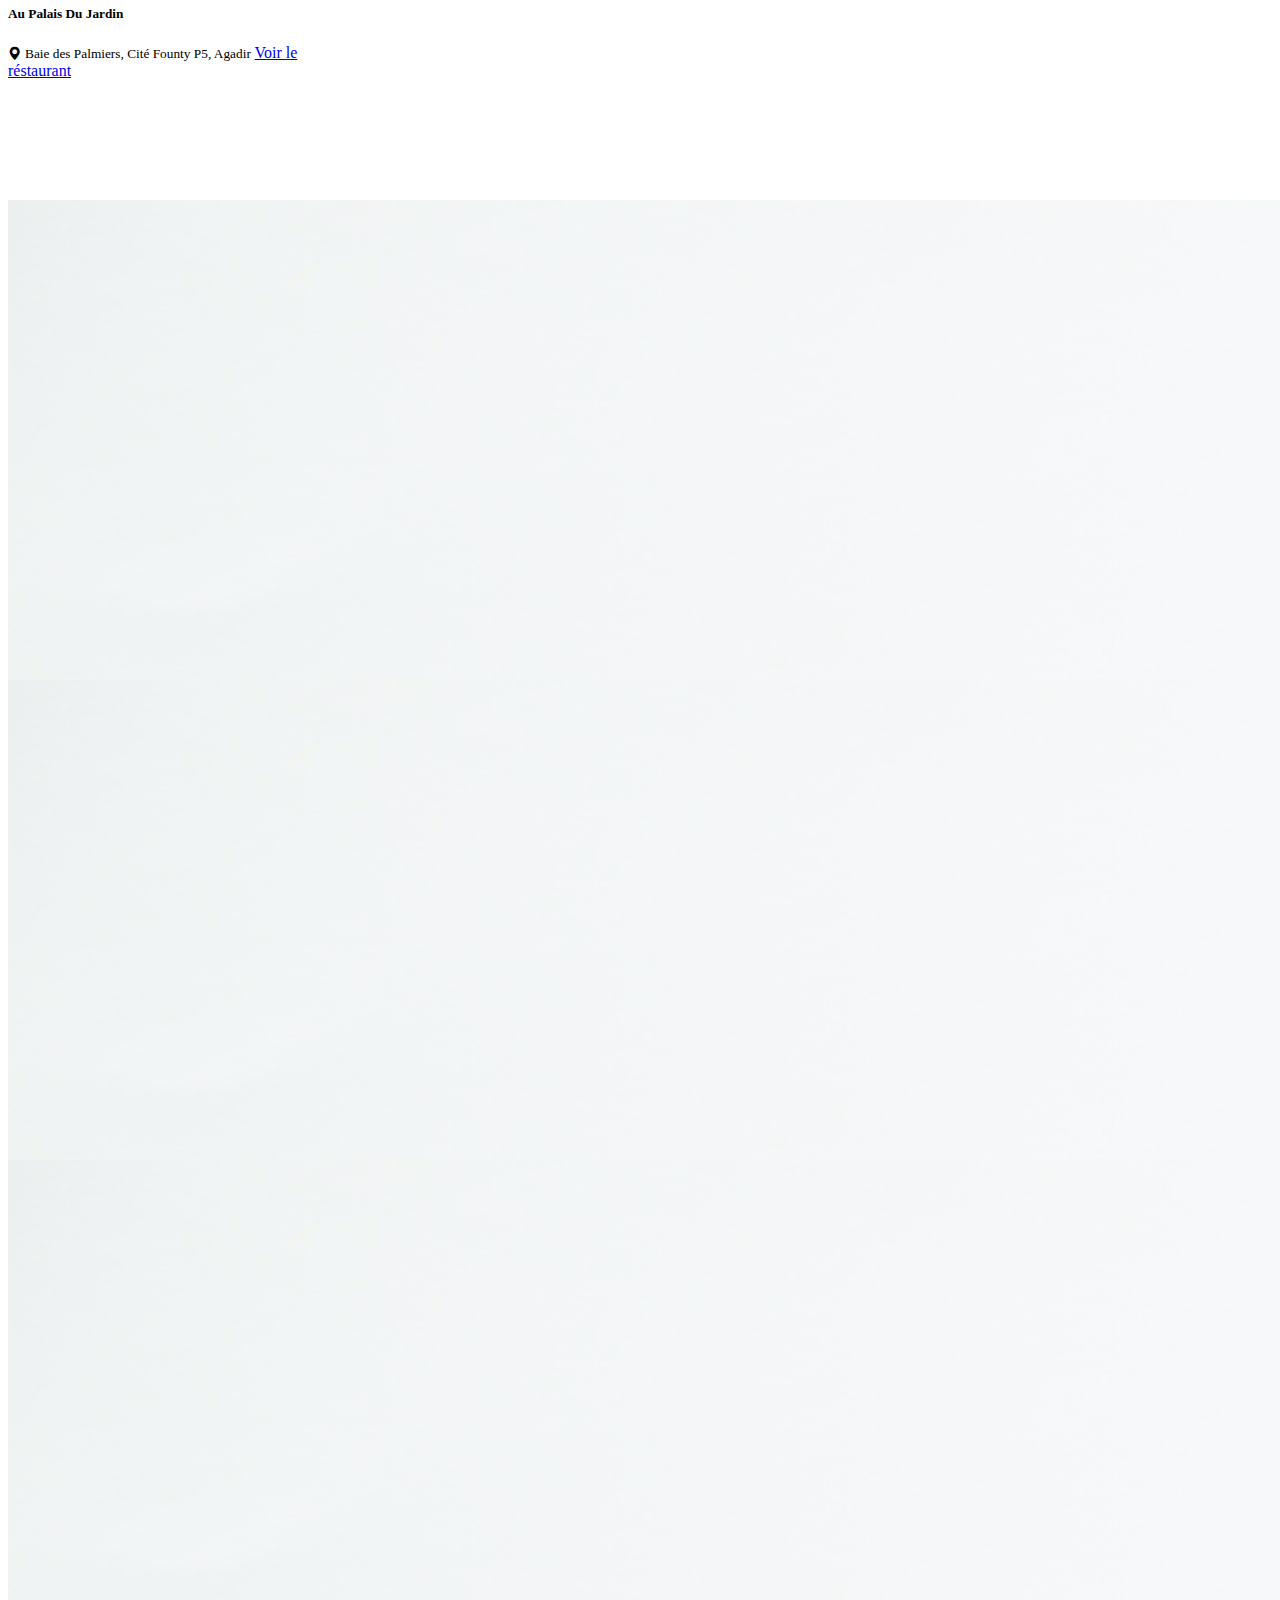
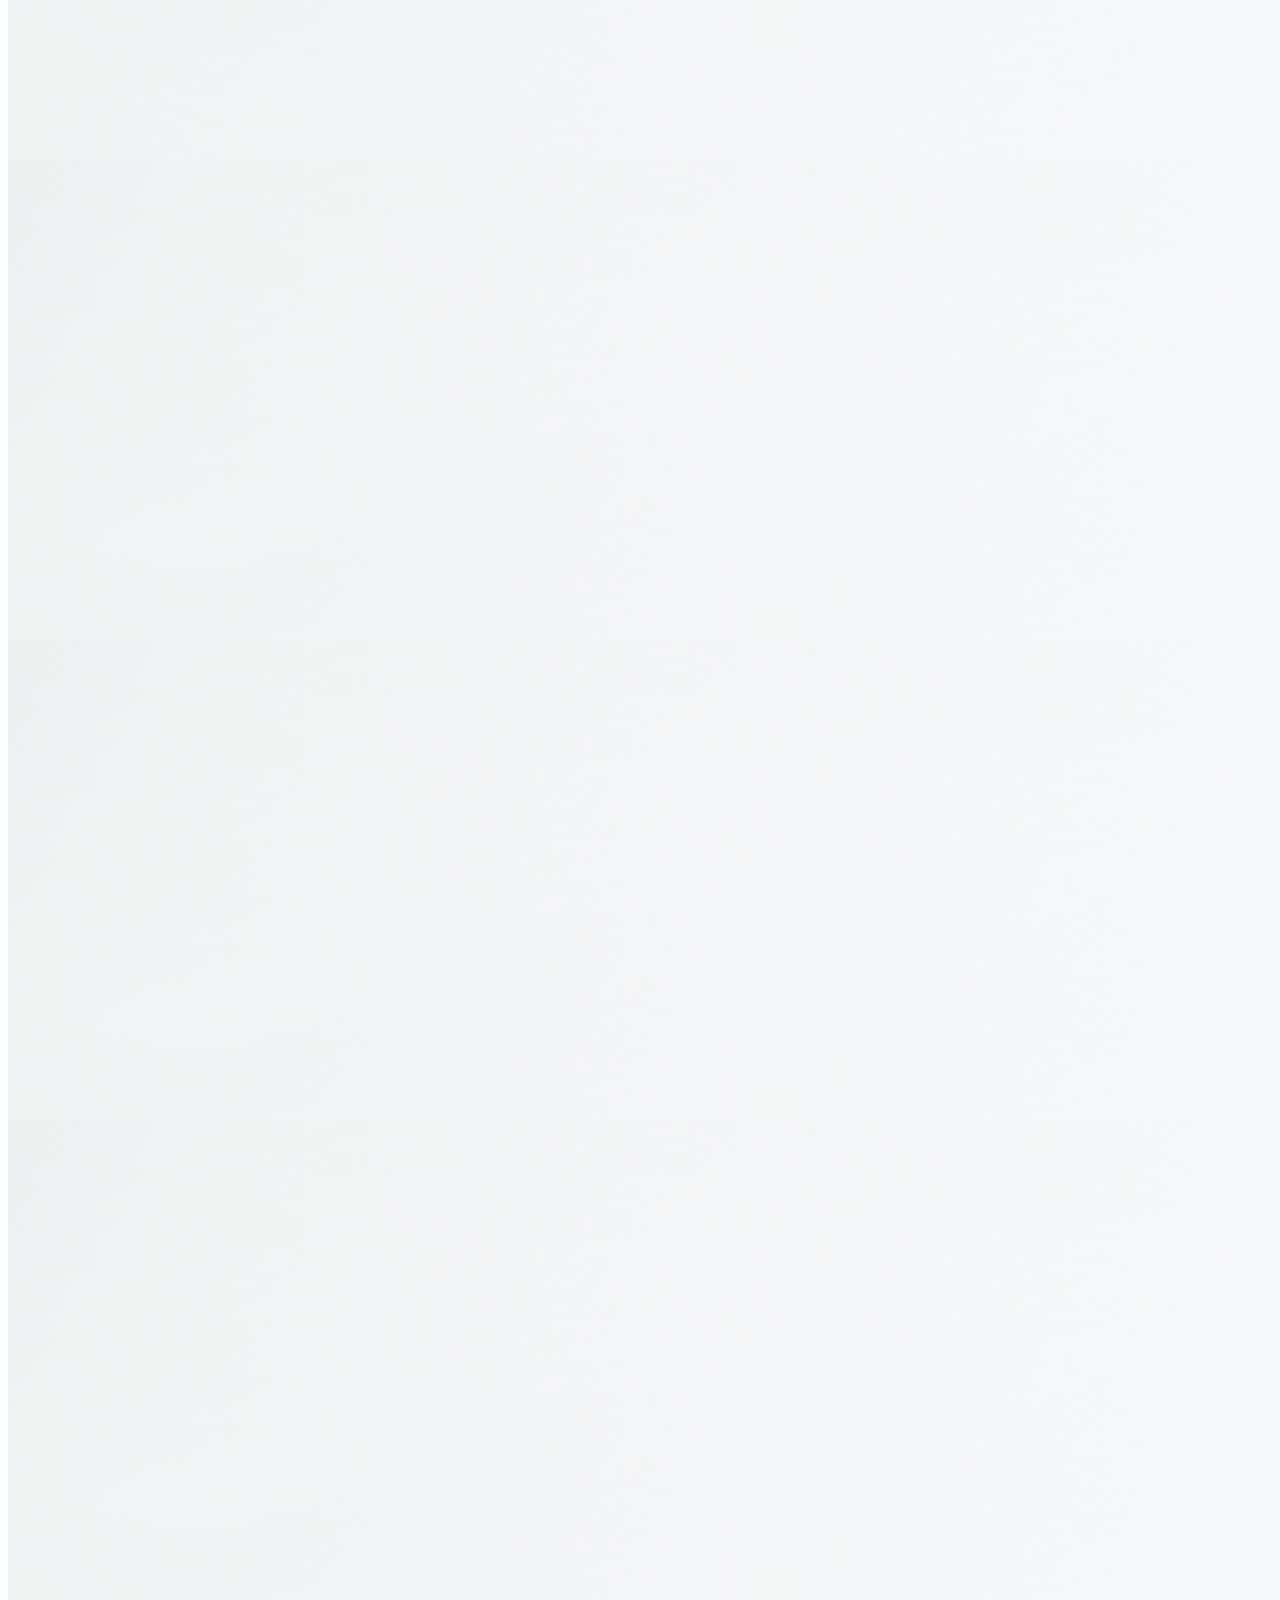
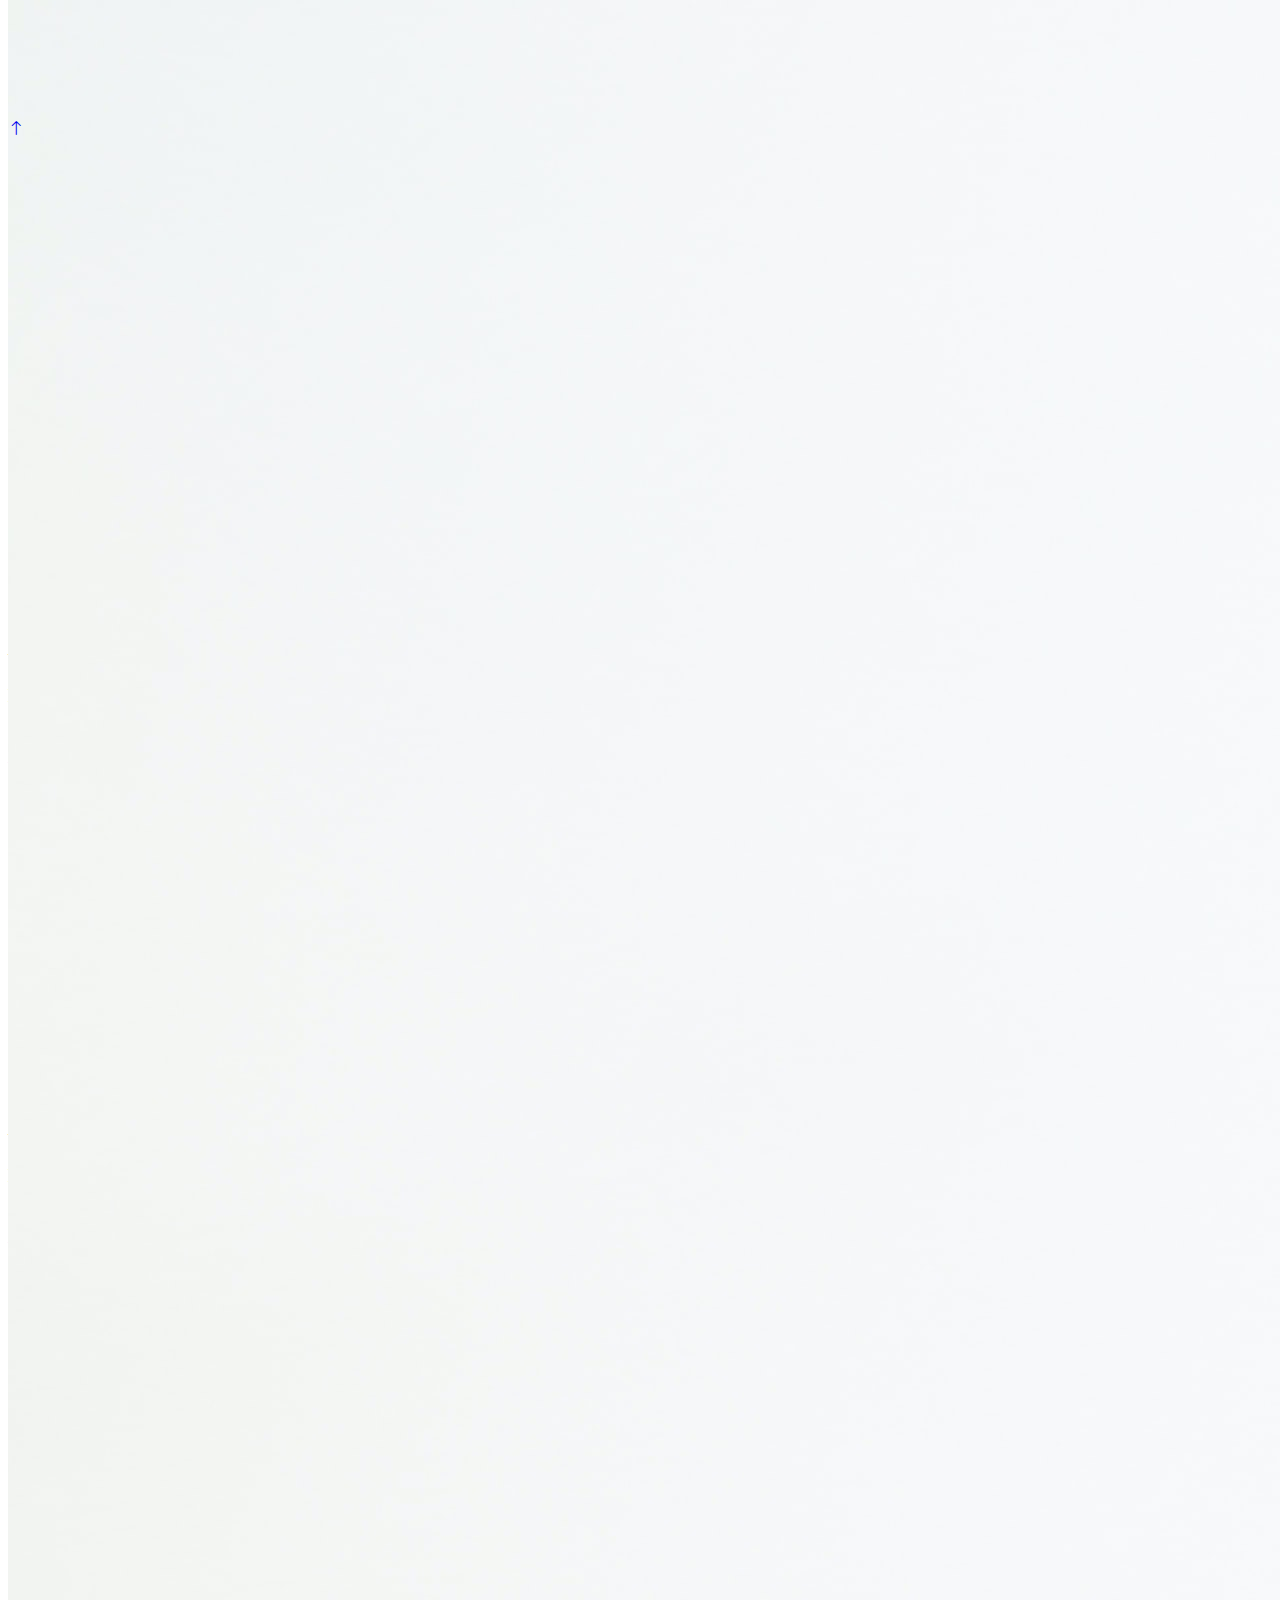
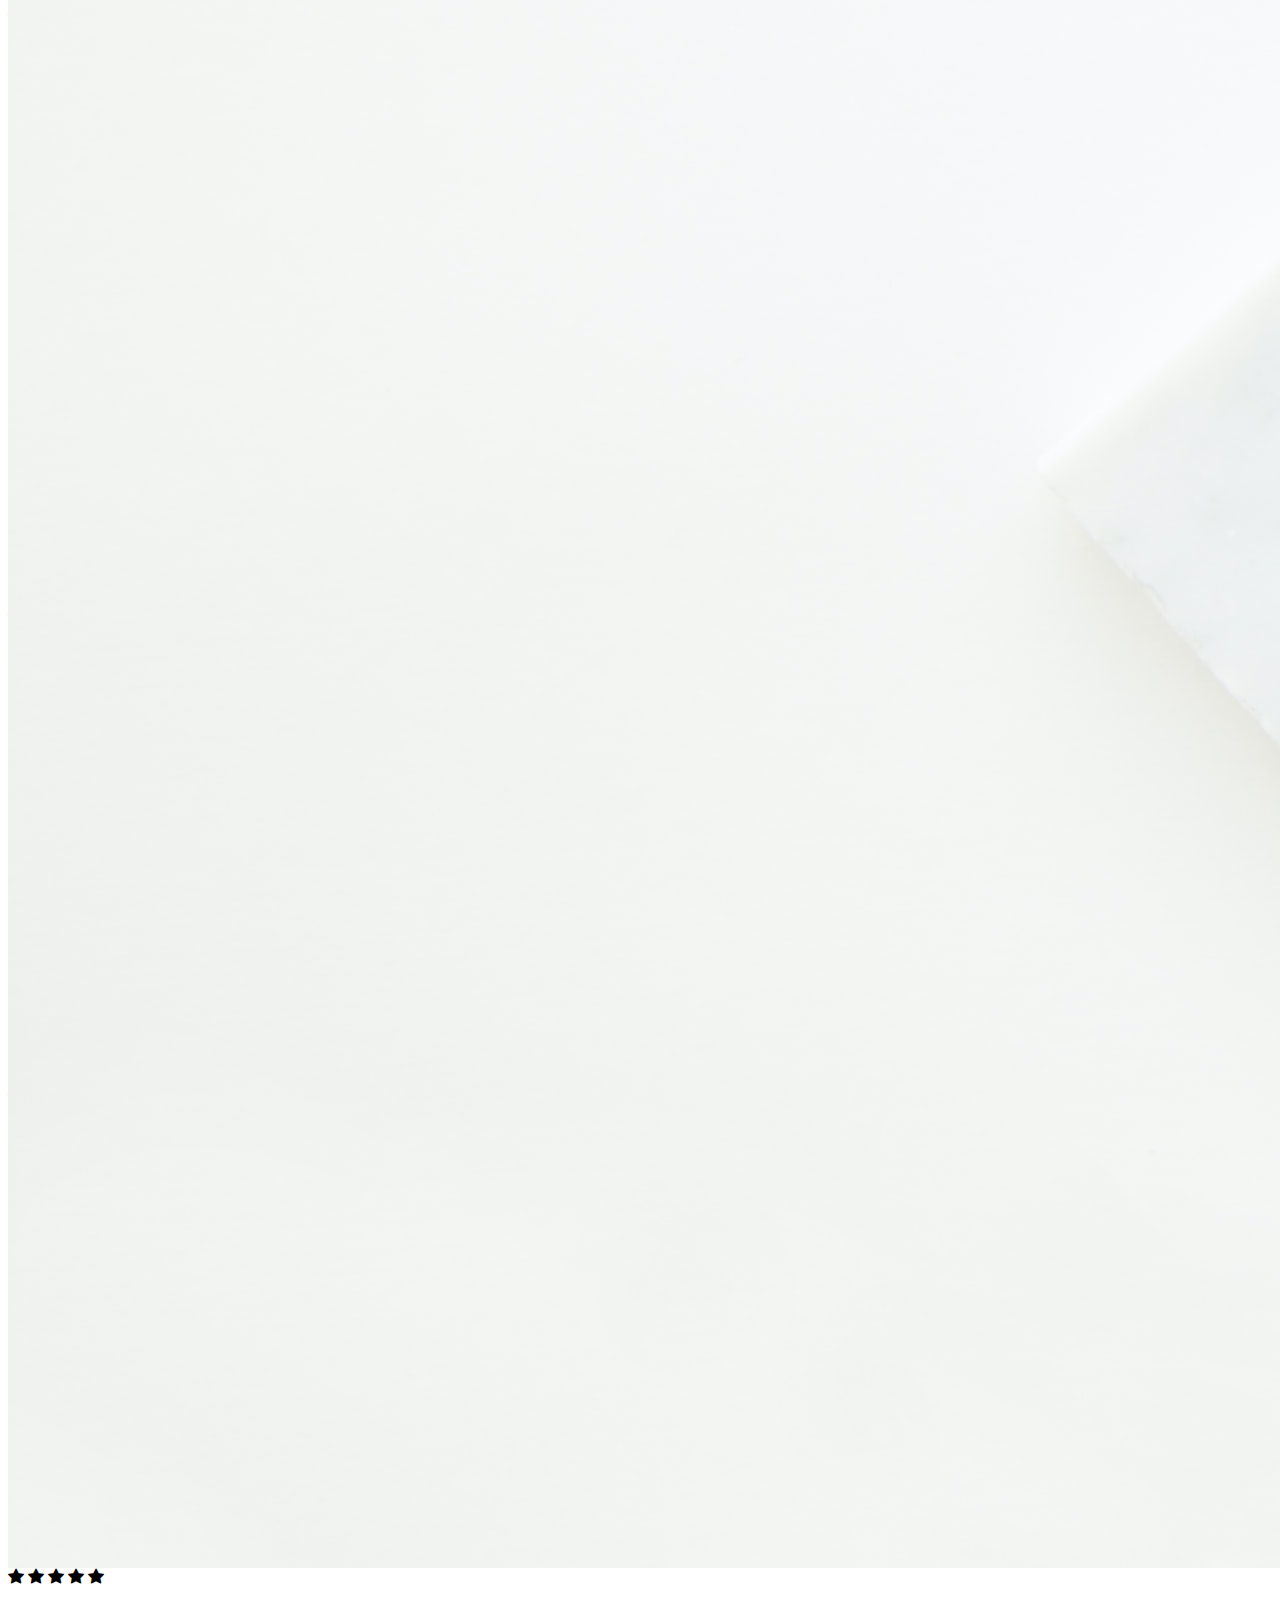
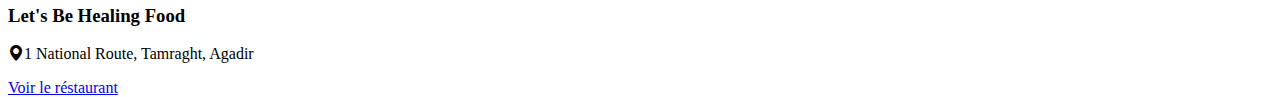
==== commit 271c7877: "added a new card" ====
--- a/index.html
+++ b/index.html
@@ -68,8 +68,8 @@
                             data-bs-toggle="modal" data-bs-target="#inscription">S'inscrire</a>
                     </li>
                     <li class="nav-item ms-2 d-none d-md-inline ">
-                        <a href="#login" class="btn btn-danger rounded rounded-pill" style="width: 100;"
-                            data-bs-toggle="modal" data-bs-target="#login">S'identifier</a>
+                        <a href="#login" class="btn text-danger " style="width: 100;" data-bs-toggle="modal"
+                            data-bs-target="#login">S'identifier</a>
                     </li>
                 </div>
             </div>
@@ -78,7 +78,7 @@
 
 
         <!-- modal itself -->
-        <div class="modal fade" id="login" tabindex="-1" aria-labelledby="modal-title" aria-hidden="true">
+        <div class="modal fade " id="login" tabindex="-1" aria-labelledby="modal-title" aria-hidden="true">
             <div class="modal-dialog">
                 <div class="modal-content">
                     <div class="modal-header ">
@@ -113,26 +113,26 @@
                         <button class="btn-close" data-bs-dismiss="modal" aria-label="close"></button>
                     </div>
                     <div class="modal-body">
-                        <form >
+                        <form>
                             <label for="fname" class="form-label">Votre Prénom:</label>
-                        <input type="text" class="form-control" id="fname" placeholder="e.g. Hajar" required>
-
-                        <label for="lname" class="form-label">Votre Nom:</label>
-                        <input type="text" class="form-control" id="lname" placeholder="e.g. Akarouch" required>
-
-
-                        <label for="eemail" class="form-label">Votre adresse email:</label>
-                        <input type="email" class="form-control" id="eemail"
-                            placeholder="e.g. hajar.akarouch@example.com" required>
-
-                        <label for="pwd" class="form-label">Votre mot de passe:</label>
-                        <input type="password" class="form-control" id="pwd" placeholder="************" required>
-
-                        <label for="pwd1" class="form-label">Répétez votre mot de passe:</label>
-                        <input type="password" class="form-control" id="pwd1" placeholder="************" required>
+                            <input type="text" class="form-control" id="fname" placeholder="e.g. Hajar" required>
+
+                            <label for="lname" class="form-label">Votre Nom:</label>
+                            <input type="text" class="form-control" id="lname" placeholder="e.g. Akarouch" required>
+
+
+                            <label for="eemail" class="form-label">Votre adresse email:</label>
+                            <input type="email" class="form-control" id="eemail"
+                                placeholder="e.g. hajar.akarouch@example.com" required>
+
+                            <label for="pwd" class="form-label">Votre mot de passe:</label>
+                            <input type="password" class="form-control" id="pwd" placeholder="************" required>
+
+                            <label for="pwd1" class="form-label">Répétez votre mot de passe:</label>
+                            <input type="password" class="form-control" id="pwd1" placeholder="************" required>
 
                         </form>
-                        
+
 
                     </div>
                     <div class="modal-footer justify-content-center">
@@ -148,7 +148,7 @@
 
 
         <!-- main image & intro text -->
-        <section id="intro" class="bg-light d-none d-md-block ">
+        <section id="intro" class="bg-light d-none d-md-block mb-5 ">
             <div class="container-lg">
                 <div class="row justify-content-center align-items-center">
                     <div class="col-md-5 text-center text-md-start">
@@ -166,97 +166,118 @@
                     </div>
 
                     <div class="col-md-5 text-center d-none d-md-block">
-                        <!-- <img class="scale-img img-fluid " src="/assets/saladeTransparent.png" alt="Salade"> -->
-                        <img class=" img-fluid " src="/assets/saladeTransparent.png" alt="Salade">
+                        <img class="scale-img img-fluid d-none d-md-inline" src="/assets/saladeTransparent.png"
+                            alt="Salade">
+                        <!-- <img class=" img-fluid " src="/assets/saladeTransparent.png" alt="Salade"> -->
                     </div>
                 </div>
             </div>
         </section>
+
     </div>
 
 
 
 
 
-    <section class="topRestaurants bg-warning d-none d-md-block">
-        <div class="row justify-content-center my-2 g-0 ">
-
-            <div class="card col-3 border-0 m-2" style="width: 20rem; height: 30rem;">
-                <img src="/assets/healthy.jpg" class="card-img-top" alt="...">
-
-                <div class="card-body">
-                    <div class="pb-2">
-                        <i class="bi bi-star-fill"></i>
-                        <i class="bi bi-star-fill"></i>
-                        <i class="bi bi-star-fill"></i>
-                        <i class="bi bi-star-fill"></i>
-                        <i class="bi bi-star-fill"></i>
-
-                    </div>
-                    <h3 class="card-title">Let's Be Healing Food</h3>
-                    <p><i class="bi bi-geo-alt-fill"></i>1 National Route, Tamraght, Agadir </p>
-                    <a href="#" class="btn btn-none  text-warning border-2 border-warning rounded rounded-pill "
-                        style="width: 15rem;">Voir le réstaurant</a>
-                </div>
-            </div>
-            <div class="card col-3 border-0 m-2" style="width: 20rem; height: 30rem;">
-                <img src="/assets/healthy.jpg" class="card-img-top" alt="...">
-
-                <div class="card-body">
-                    <div class="pb-2">
-                        <i class="bi bi-star-fill"></i>
-                        <i class="bi bi-star-fill"></i>
-                        <i class="bi bi-star-fill"></i>
-                        <i class="bi bi-star-fill"></i>
-                        <i class="bi bi-star-fill"></i>
-
-                    </div>
-                    <h3 class="card-title">Let's Be Healing Food</h3>
-                    <p><i class="bi bi-geo-alt-fill"></i>1 National Route, Tamraght, Agadir </p>
-                    <a href="#" class="btn btn-none text-warning border-2 border-warning rounded rounded-pill "
-                        style="width: 15rem;">Voir le réstaurant</a>
-                </div>
-            </div>
-
-            <div class="card col-3 border-0 m-2" style="width: 20rem; height: 30rem;">
-                <img src="/assets/healthy.jpg" class="card-img-top" alt="...">
-                <div class="card-body">
-                    <div class="pb-2">
-                        <i class="bi bi-star-fill"></i>
-                        <i class="bi bi-star-fill"></i>
-                        <i class="bi bi-star-fill"></i>
-                        <i class="bi bi-star-fill"></i>
-                        <i class="bi bi-star-fill"></i>
-
-                    </div>
-                    <h3 class="card-title">Let's Be Healing Food</h3>
-                    <p><i class="bi bi-geo-alt-fill"></i>1 National Route, Tamraght, Agadir </p>
-                    <a href="#" class="btn btn-none text-light border-2 bg-warning rounded rounded-pill "
-                        style="width: 15rem;">Voir le réstaurant</a>
-                </div>
-            </div>
-
-            <div class="card col-3 border-0 m-2" style="width: 20rem; height: 30rem;">
-                <img src="/assets/healthy.jpg" class="card-img-top" alt="...">
-                <div class="card-body">
-                    <div class="pb-2">
-                        <i class="bi bi-star-fill"></i>
-                        <i class="bi bi-star-fill"></i>
-                        <i class="bi bi-star-fill"></i>
-                        <i class="bi bi-star-fill"></i>
-                        <i class="bi bi-star-fill"></i>
-
-                    </div>
-                    <h3 class="card-title">Let's Be Healing Food</h3>
-                    <p><i class="bi bi-geo-alt-fill"></i>1 National Route, Tamraght, Agadir </p>
-                    <a href="#" class="btn btn-none text-warning border-2 border-warning rounded rounded-pill "
-                        style="width: 15rem;">Voir le réstaurant</a>
-                </div>
-            </div>
-            <div class="pt-4 justify-content-center">
-                <i class="bi bi-circle"></i>
-                <i class="bi bi-circle"></i>
-            </div>
+    <section class="topRestaurants bg-success d-none d-md-block mt-5">
+        <div class="row  my-2 g-0 ">
+            <h2 class="text-light container container-md title">Les mieux notés réstaurants </h2>
+
+            <div class="row d-flex justify-content-between ">
+                <div class="card col-3 border-0 m-2" style="width: 20rem; height: 30rem;">
+                    <img src="/assets/restau.jpg" class="card-img-top dimensions" alt="...">
+
+                    <div class="card-body">
+                        <div class="pb-2">
+                            <i class="bi bi-star-fill"></i>
+                            <i class="bi bi-star-fill"></i>
+                            <i class="bi bi-star-fill"></i>
+                            <i class="bi bi-star-fill"></i>
+                            <i class="bi bi-star-fill"></i>
+
+                        </div>
+                        <h3 class="card-title">Let's Be Healing Food</h3>
+                        <p><i class="bi bi-geo-alt-fill"></i>1 National Route, Tamraght, Agadir </p>
+                        <a href="#" class="btn btn-none  text-warning border-2 border-warning rounded rounded-pill "
+                            style="width: 15rem;">Voir le réstaurant</a>
+                    </div>
+                </div>
+                <div class="card col-3 border-0 m-2" style="width: 20rem; height: 30rem;">
+                    <img src="/assets/healthy.jpg" class="card-img-top" alt="...">
+
+                    <div class="card-body">
+                        <div class="pb-2">
+                            <i class="bi bi-star-fill"></i>
+                            <i class="bi bi-star-fill"></i>
+                            <i class="bi bi-star-fill"></i>
+                            <i class="bi bi-star-fill"></i>
+                            <i class="bi bi-star-fill"></i>
+
+                        </div>
+                        <h3 class="card-title">Let's Be Healing Food</h3>
+                        <p><i class="bi bi-geo-alt-fill"></i>1 National Route, Tamraght, Agadir </p>
+                        <a href="#" class="btn btn-none text-warning border-2 border-warning rounded rounded-pill "
+                            style="width: 15rem;">Voir le réstaurant</a>
+                    </div>
+                </div>
+                <div class="card col-3 border-0 m-2" style="width: 20rem; height: 30rem;">
+                    <img src="/assets/healthy.jpg" class="card-img-top" alt="...">
+                    <div class="card-body">
+                        <div class="pb-2">
+                            <i class="bi bi-star-fill"></i>
+                            <i class="bi bi-star-fill"></i>
+                            <i class="bi bi-star-fill"></i>
+                            <i class="bi bi-star-fill"></i>
+                            <i class="bi bi-star-fill"></i>
+
+                        </div>
+                        <h3 class="card-title">Let's Be Healing Food</h3>
+                        <p><i class="bi bi-geo-alt-fill"></i>1 National Route, Tamraght, Agadir </p>
+                        <a href="#" class="btn btn-none text-light border-2 bg-warning rounded rounded-pill "
+                            style="width: 15rem;">Voir le réstaurant</a>
+                    </div>
+                </div>
+                <div class="card col-3 border-0 m-2" style="width: 20rem; height: 30rem;">
+                    <img src="/assets/healthy.jpg" class="card-img-top" alt="...">
+                    <div class="card-body">
+                        <div class="pb-2">
+                            <i class="bi bi-star-fill"></i>
+                            <i class="bi bi-star-fill"></i>
+                            <i class="bi bi-star-fill"></i>
+                            <i class="bi bi-star-fill"></i>
+                            <i class="bi bi-star-fill"></i>
+
+                        </div>
+                        <h3 class="card-title">Let's Be Healing Food</h3>
+                        <p><i class="bi bi-geo-alt-fill"></i>1 National Route, Tamraght, Agadir </p>
+                        <a href="#" class="btn btn-none text-warning border-2 border-warning rounded rounded-pill "
+                            style="width: 15rem;">Voir le réstaurant</a>
+                    </div>
+                </div>
+            </div>
+
+
+            <!-- l card jdida -->
+            <div class="card" style="width: 22rem; ">
+                <img src="./assets/healthy.jpg" class="card-img-top" alt="restaurant">
+                <div class="card-body">
+                    <small class="text-warning ">
+                        <i class="bi bi-star-fill"></i>
+                        <i class="bi bi-star-fill"></i>
+                        <i class="bi bi-star-fill"></i>
+                        <i class="bi bi-star-fill"></i>
+                        <i class="bi bi-star-fill"></i>
+                    </small>
+                  <h5 class="card-title fw-bold mt-2">Au Palais Du Jardin</h5>
+                  <span class="card-text text-muted">
+                    <small><i class="bi bi-geo-alt-fill"></i></small>
+                    <small>Baie des Palmiers, Cité Founty P5, Agadir</small>
+                  </span>
+                  <a href="#" class=" d-flex justify-content-center btn btn-primary  mt-2 rounded rounded-pill text-light bg-warning border-0" >Voir le réstaurant</a>
+                </div>
+              </div>
+            
 
         </div>
 
@@ -264,7 +285,7 @@
 
 
     <section class="topRestaurants bg-light d-none d-md-block">
-        <div class="row justify-content-center my-5 g-0 needs-validation" >
+        <div class="row justify-content-center my-5 g-0 needs-validation">
             <div class="card col-4 border-0 m-5" style="width: 20rem; height: 30rem;">
                 <img src="/assets/healthy.jpg" class="card-img-top" alt="...">
 
--- a/styles/style.css
+++ b/styles/style.css
@@ -6,6 +6,7 @@
 section {
     padding: 60px 0;
 }
+
 
 .scale-img {
     transform: scale(1.9) rotate(-9deg) translate(-3px, 9px);
@@ -16,10 +17,10 @@
 
 } */
 
-.card-img-top {
+/* .card-img-top {
     border-top-left-radius: calc(.25rem - -14px);
     border-top-right-radius: calc(.25rem - -14px);
-}
+} */
 
 /* .shadow{
     /* filter: drop-shadow(0 0 0.75rem rgb(116, 112, 113)); */
@@ -28,10 +29,20 @@
     height: 80rem !important;
 }
 
-.card-slider-adjust {
+/* .card-slider-adjust {
 
     width: 100%;
     height: 15vw;
     object-fit: cover;
 
+} */
+
+.title{
+    margin-left: 8px;
+}
+
+.dimensions{
+    height: 40px;
+    /* width: 100%; */
+
 }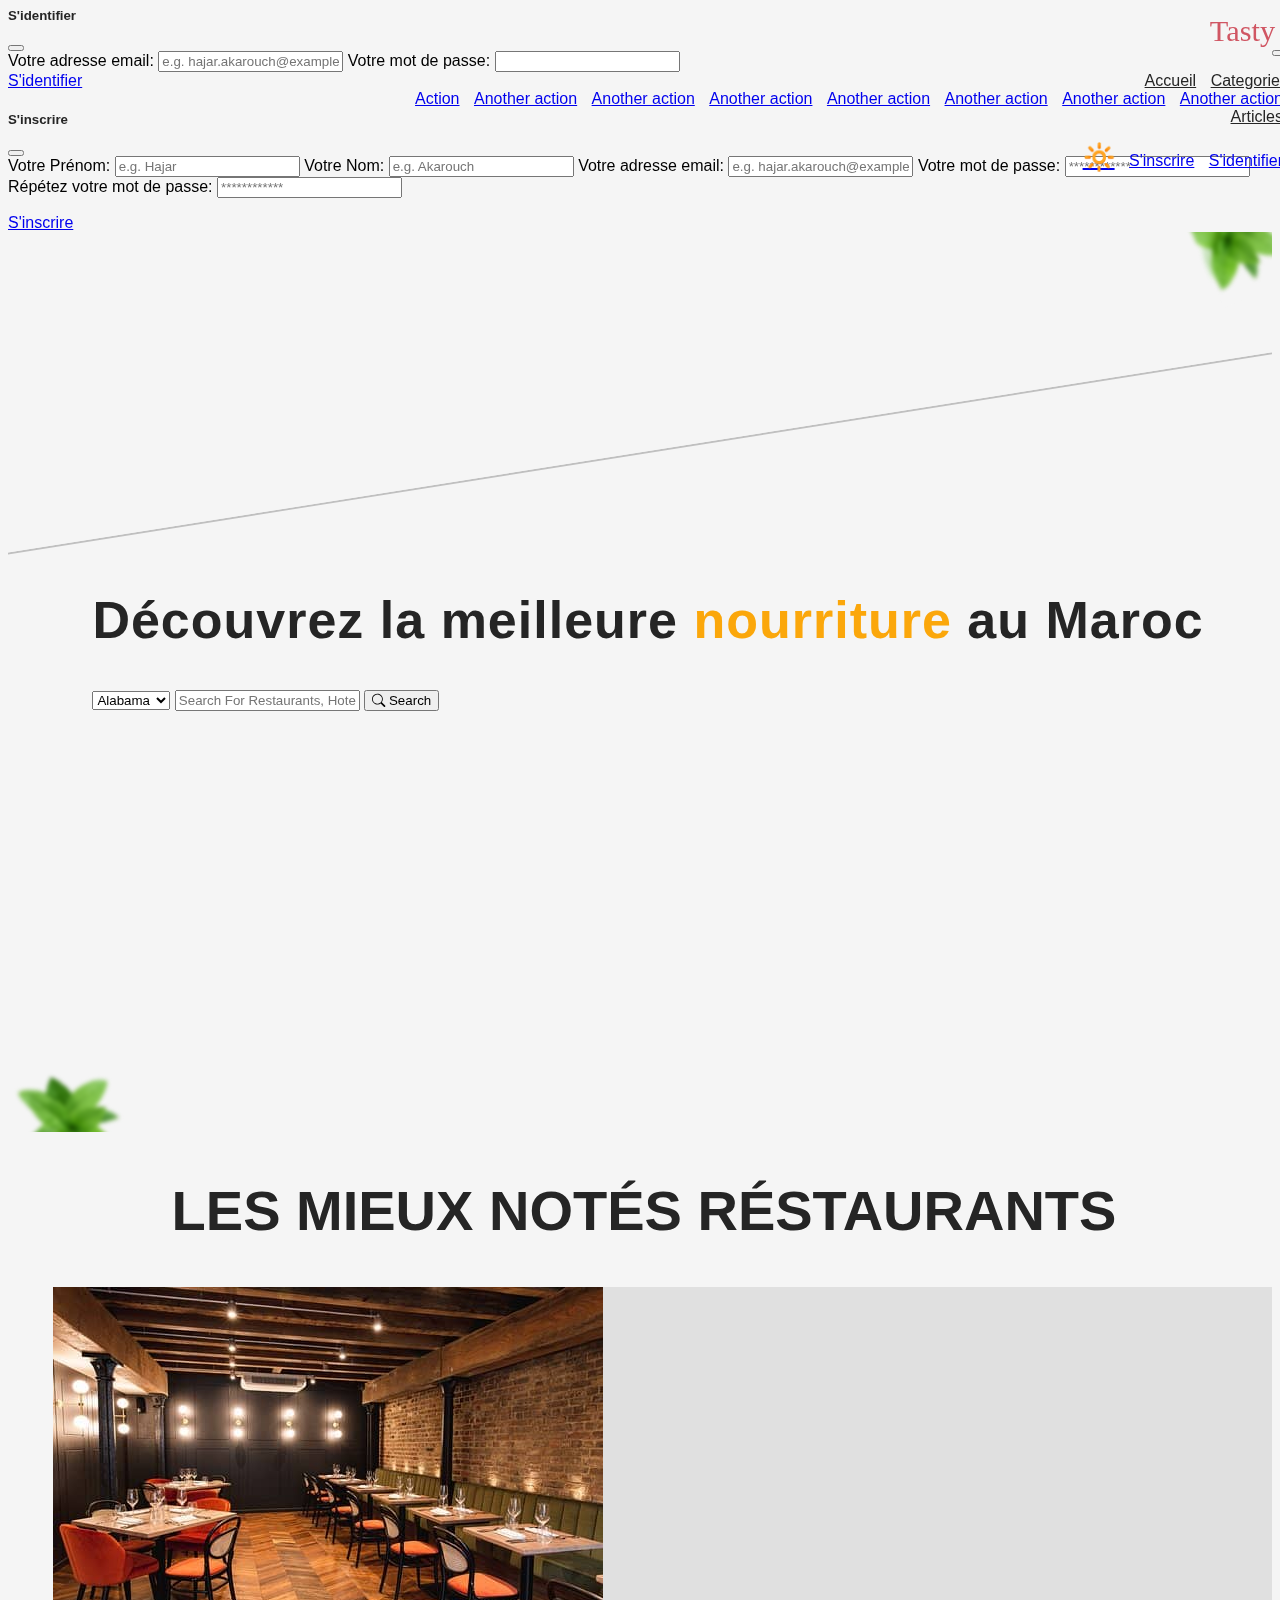
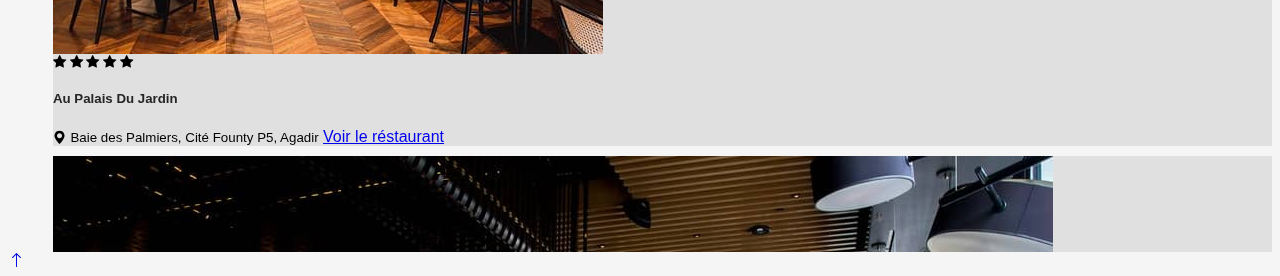
==== commit 2d782791: "last update" ====
--- a/index.html
+++ b/index.html
@@ -1,4 +1,5 @@
 <html lang="en">
+
 
 <head>
     <meta charset="UTF-8">
@@ -6,418 +7,397 @@
     <meta name="viewport" content="width=device-width, initial-scale=1.0">
     <title>Tasty</title>
     <link href="https://cdn.jsdelivr.net/npm/bootstrap@5.0.2/dist/css/bootstrap.min.css" rel="stylesheet"
-        integrity="sha384-EVSTQN3/azprG1Anm3QDgpJLIm9Nao0Yz1ztcQTwFspd3yD65VohhpuuCOmLASjC" crossorigin="anonymous">
+        crossorigin="anonymous" integrity="sha384-EVSTQN3/azprG1Anm3QDgpJLIm9Nao0Yz1ztcQTwFspd3yD65VohhpuuCOmLASjC">
 
     <link href="./styles/style.css" rel="stylesheet">
 
-    <link rel="stylesheet" href="https://cdn.jsdelivr.net/npm/bootstrap-icons@1.8.1/font/bootstrap-icons.css">
+    <link rel="stylesheet" href="https://cdn.jsdelivr.net/npm/bootstrap-icons@1.8.1/font/bootstrap-icons.css"
+        crossorigin="anonymous">
     <style>
 
     </style>
-
+    <script src="https://cdn.jsdelivr.net/npm/swiffy-slider@1.5.3/dist/js/swiffy-slider.min.js" defer
+        crossorigin="anonymous"></script>
+    <script src="https://cdn.jsdelivr.net/npm/swiffy-slider@1.5.3/dist/js/swiffy-slider-extensions.min.js"
+        crossorigin="anonymous" defer></script>
+    <link href="https://cdn.jsdelivr.net/npm/swiffy-slider@1.5.3/dist/css/swiffy-slider.min.css" rel="stylesheet"
+        crossorigin="anonymous">
+    <link href="https://maxcdn.bootstrapcdn.com/font-awesome/4.5.0/css/font-awesome.min.css" rel="stylesheet"
+        crossorigin="anonymous">
+    <!-- jquery -->
+    <script src="https://code.jquery.com/jquery-3.4.1.min.js"
+        integrity="sha256-CSXorXvZcTkaix6Yvo6HppcZGetbYMGWSFlBw8HfCJo=" crossorigin="anonymous"></script>
+    <link href="https://cdn.jsdelivr.net/npm/select2@4.1.0-rc.0/dist/css/select2.min.css" rel="stylesheet" />
+    <script src="https://cdn.jsdelivr.net/npm/select2@4.1.0-rc.0/dist/js/select2.min.js"></script>
 </head>
 
-<body class="bg-light">
-
+<body>
     <!-- navbar -->
 
-
-
-    <div class="hihi">
-        <nav class="">
-            <div class="container-xxl d-flex justify-content-around">
-
-                <div class="mt-3">
-                    <a href="#intro" class="navbar-brand">
-                        <span>
-                            <img src="/assets/TTasty.svg" alt="" style="width: 80;">
-                        </span>
-                    </a>
-
-                </div>
-
-
-                <!-- a toggle button for mobile nav  -->
-                <button class="navbar-toggler" type="button" data-bs-toggle="collapse" data-bs-target="#main-nav"
-                    aria-controls="main-nav" aria-expanded="false" aria-label="toggle navigation">
-                    <span class="navbar-toggler-icon"></span>
-                </button>
-
-                <!-- navbar links -->
-                <div class="navbar navbar-expand-md navbar-light">
-                    <div id="main-nav" class="collapse navbar-collapse justify-content-end align-center">
-
-                        <ul class="navbar-nav gap-4">
-                            <li class="nav-item">
-                                <a href="#home" class="nav-link ">Acceuil</a>
-                            </li>
-                            <li class="nav-item">
-                                <a href="#categories" class="nav-link">Catégories</a>
-                            </li>
-                            <li class="nav-item">
-                                <a href="#reviews" class="nav-link ">Articles</a>
-                            </li>
-
-                        </ul>
+    <nav>
+        <div class="container-xxl d-flex justify-content-around">
+            <div class="mt-3">
+                <a href="#intro" class="navbar-brand">
+                    <span>
+                        <img src="/assets/svg/TTasty.svg" alt="" style="width: 80;">
+                    </span>
+                </a>
+            </div>
+            <button class="navbar-toggler" type="button" data-bs-toggle="collapse" data-bs-target="#main-nav"
+                aria-controls="main-nav" aria-expanded="false" aria-label="toggle navigation">
+                <span class="navbar-toggler-icon"></span>
+            </button>
+            <!-- navbar links -->
+            <div class="navbar navbar-expand-md navbar-light">
+                <div id="main-nav" class="collapse navbar-collapse justify-content-end align-center">
+
+                    <ul class="navbar-nav gap-4">
+                        <li class="nav-item">
+                            <a href="#home" class="nav-link ">Accueil</a>
+                        </li>
+                        <li class="nav-item dropdown">
+                            <a class="nav-link dropdown-toggle" href="#" id="navbarDropdown" role="button"
+                                data-bs-toggle="dropdown" aria-expanded="false">
+                                Categories
+                            </a>
+                            <ul class="dropdown-menu" aria-labelledby="navbarDropdown">
+                                <li><a class="dropdown-item" href="#">Action</a></li>
+                                <li><a class="dropdown-item" href="#">Another action</a></li>
+                                <li><a class="dropdown-item" href="#">Another action</a></li>
+                                <li><a class="dropdown-item" href="#">Another action</a></li>
+                                <li><a class="dropdown-item" href="#">Another action</a></li>
+                                <li><a class="dropdown-item" href="#">Another action</a></li>
+                                <li><a class="dropdown-item" href="#">Another action</a></li>
+                                <li><a class="dropdown-item" href="#">Another action</a></li>
+
+                            </ul>
+                        </li>
+                        <li class="nav-item">
+                            <a href="#reviews" class="nav-link ">Articles</a>
+                        </li>
+
+                    </ul>
+                </div>
+            </div>
+
+            <div class="mt-3">
+                <li class="">
+                    <a id="theme_toggler" href="#" class="btn " style="width: 100;font-size: 26px;">
+                        🔆</a>
+                </li>
+                <li class="nav-item d-none d-md-inline">
+                    <a href="#signup" class="btn btn-danger  " style="width: 100;" data-bs-toggle="modal"
+                        data-bs-target="#inscription">S'inscrire</a>
+                </li>
+                <li class="nav-item ms-2 d-none d-md-inline ">
+                    <a href="/admin/index.html" class="btn text-danger " style="width: 100;">S'identifier</a>
+                </li>
+
+            </div>
+        </div>
+
+    </nav>
+
+    <!-- modal itself -->
+    <div class="modal fade " id="login" tabindex="-1" aria-labelledby="modal-title" aria-hidden="true">
+        <div class="modal-dialog">
+            <div class="modal-content">
+                <div class="modal-header ">
+                    <h5 class="modal-title " id="modal-title">S'identifier</h5>
+                    <button class="btn-close" data-bs-dismiss="modal" aria-label="close"></button>
+                </div>
+                <div class="modal-body">
+                    <label for="modal-email" class="form-label">Votre adresse email:</label>
+                    <input type="email" class="form-control" id="modal-email"
+                        placeholder="e.g. hajar.akarouch@example.com">
+
+                    <label for="modal-password" class="form-label">Votre mot de passe:</label>
+                    <input type="password" class="form-control" id="modal-password" placeholder="">
+
+
+                </div>
+                <div class="modal-footer justify-content-center">
+                    <a href="homePage.html" class="btn btn-danger   ">S'identifier</a>
+                </div>
+            </div>
+        </div>
+
+    </div>
+
+
+    <!-- modal itself -->
+    <div class="modal fade" id="inscription" tabindex="-1" aria-labelledby="modal-title" aria-hidden="true">
+        <div class="modal-dialog">
+            <div class="modal-content">
+                <div class="modal-header ">
+                    <h5 class="modal-title " id="modal-title">S'inscrire</h5>
+                    <button class="btn-close" data-bs-dismiss="modal" aria-label="close"></button>
+                </div>
+                <div class="modal-body">
+                    <form>
+                        <label for="fname" class="form-label">Votre Prénom:</label>
+                        <input type="text" class="form-control" id="fname" placeholder="e.g. Hajar" required>
+
+                        <label for="lname" class="form-label">Votre Nom:</label>
+                        <input type="text" class="form-control" id="lname" placeholder="e.g. Akarouch" required>
+
+
+                        <label for="eemail" class="form-label">Votre adresse email:</label>
+                        <input type="email" class="form-control" id="eemail"
+                            placeholder="e.g. hajar.akarouch@example.com" required>
+
+                        <label for="pwd" class="form-label">Votre mot de passe:</label>
+                        <input type="password" class="form-control" id="pwd" placeholder="************" required>
+
+                        <label for="pwd1" class="form-label">Répétez votre mot de passe:</label>
+                        <input type="password" class="form-control" id="pwd1" placeholder="************" required>
+
+                    </form>
+
+
+                </div>
+                <div class="modal-footer justify-content-center">
+                    <a href="homePage.html" class="btn btn-danger  ">S'inscrire</a>
+                </div>
+            </div>
+        </div>
+
+    </div>
+
+
+    <!-- main image & intro text -->
+    <section id="intro" class=" d-none d-md-block ">
+        <div class="mint_1"></div>
+        <div class="mint_2"></div>
+        <div class="container-lg">
+            <div class="row justify-content-center align-items-center">
+                <div class="col-md-5 text-center text-md-start">
+                    <div class="welcome-area" id="welcome"
+                        style="display: flex;justify-content: center;align-items: center;">
+                        <div class="header-text">
+                            <div class="container">
+                                <h1>Découvrez la meilleure <em>nourriture</em> au Maroc</h1>
+                                <div class="input-group" id="search_input">
+                                    <select class="countries" name="countries">
+                                        <option value="AL">Alabama</option>
+                                        <option value="WY">Wyoming</option>
+                                    </select>
+                                    <input type="text" class="form-control "
+                                        placeholder="Search For Restaurants, Hotels, Meals ..">
+                                    <button type="submit" class="input-group-text btn-danger"><i
+                                            class="bi bi-search me-2"></i> Search</button>
+                                </div>
+                            </div>
+                        </div>
+                        <!-- ***** Header Text End ***** -->
                     </div>
-                </div>
-
-                <div class="mt-3">
-                    <li class="nav-item d-none d-md-inline">
-                        <a href="#signup" class="btn btn-danger rounded rounded-pill" style="width: 100;"
-                            data-bs-toggle="modal" data-bs-target="#inscription">S'inscrire</a>
-                    </li>
-                    <li class="nav-item ms-2 d-none d-md-inline ">
-                        <a href="#login" class="btn text-danger " style="width: 100;" data-bs-toggle="modal"
-                            data-bs-target="#login">S'identifier</a>
-                    </li>
-                </div>
-            </div>
-
-        </nav>
-
-
-        <!-- modal itself -->
-        <div class="modal fade " id="login" tabindex="-1" aria-labelledby="modal-title" aria-hidden="true">
-            <div class="modal-dialog">
-                <div class="modal-content">
-                    <div class="modal-header ">
-                        <h5 class="modal-title " id="modal-title">S'identifier</h5>
-                        <button class="btn-close" data-bs-dismiss="modal" aria-label="close"></button>
-                    </div>
-                    <div class="modal-body">
-                        <label for="modal-email" class="form-label">Votre adresse email:</label>
-                        <input type="email" class="form-control" id="modal-email"
-                            placeholder="e.g. hajar.akarouch@example.com">
-
-                        <label for="modal-password" class="form-label">Votre mot de passe:</label>
-                        <input type="password" class="form-control" id="modal-password" placeholder="">
-
-
-                    </div>
-                    <div class="modal-footer justify-content-center">
-                        <a href="homePage.html" class="btn btn-danger  rounded rounded-pill">S'identifier</a>
-                    </div>
-                </div>
-            </div>
-
-        </div>
-
-
-        <!-- modal itself -->
-        <div class="modal fade" id="inscription" tabindex="-1" aria-labelledby="modal-title" aria-hidden="true">
-            <div class="modal-dialog">
-                <div class="modal-content">
-                    <div class="modal-header ">
-                        <h5 class="modal-title " id="modal-title">S'inscrire</h5>
-                        <button class="btn-close" data-bs-dismiss="modal" aria-label="close"></button>
-                    </div>
-                    <div class="modal-body">
-                        <form>
-                            <label for="fname" class="form-label">Votre Prénom:</label>
-                            <input type="text" class="form-control" id="fname" placeholder="e.g. Hajar" required>
-
-                            <label for="lname" class="form-label">Votre Nom:</label>
-                            <input type="text" class="form-control" id="lname" placeholder="e.g. Akarouch" required>
-
-
-                            <label for="eemail" class="form-label">Votre adresse email:</label>
-                            <input type="email" class="form-control" id="eemail"
-                                placeholder="e.g. hajar.akarouch@example.com" required>
-
-                            <label for="pwd" class="form-label">Votre mot de passe:</label>
-                            <input type="password" class="form-control" id="pwd" placeholder="************" required>
-
-                            <label for="pwd1" class="form-label">Répétez votre mot de passe:</label>
-                            <input type="password" class="form-control" id="pwd1" placeholder="************" required>
-
-                        </form>
-
-
-                    </div>
-                    <div class="modal-footer justify-content-center">
-                        <a href="homePage.html" class="btn btn-danger rounded rounded-pill">S'inscrire</a>
-                    </div>
-                </div>
-            </div>
-
-        </div>
-
-
-
-
-
-        <!-- main image & intro text -->
-        <section id="intro" class="bg-light d-none d-md-block mb-5 ">
-            <div class="container-lg">
-                <div class="row justify-content-center align-items-center">
-                    <div class="col-md-5 text-center text-md-start">
-                        <h1>
-                            <div class="display-5 text-center ">Découvrez la meilleure nourriture au Maroc</div>
-                        </h1>
-                        <div class="input-group mt-4">
-                            <!-- <span class="input-group-text bg-light">
-                            <i class="bi bi-search"></i>
-                        </span> -->
-                            <input type="search" class="form-control rounded rounded-pill "
-                                placeholder="I'm looking for ..." aria-label="Search" aria-describedby="search-addon" />
-                        </div>
-
-                    </div>
-
-                    <div class="col-md-5 text-center d-none d-md-block">
-                        <img class="scale-img img-fluid d-none d-md-inline" src="/assets/saladeTransparent.png"
-                            alt="Salade">
-                        <!-- <img class=" img-fluid " src="/assets/saladeTransparent.png" alt="Salade"> -->
-                    </div>
-                </div>
-            </div>
-        </section>
-
-    </div>
-
-
-
-
-
-    <section class="topRestaurants bg-success d-none d-md-block mt-5">
-        <div class="row  my-2 g-0 ">
-            <h2 class="text-light container container-md title">Les mieux notés réstaurants </h2>
-
-            <div class="row d-flex justify-content-between ">
-                <div class="card col-3 border-0 m-2" style="width: 20rem; height: 30rem;">
-                    <img src="/assets/restau.jpg" class="card-img-top dimensions" alt="...">
-
-                    <div class="card-body">
-                        <div class="pb-2">
-                            <i class="bi bi-star-fill"></i>
-                            <i class="bi bi-star-fill"></i>
-                            <i class="bi bi-star-fill"></i>
-                            <i class="bi bi-star-fill"></i>
-                            <i class="bi bi-star-fill"></i>
-
-                        </div>
-                        <h3 class="card-title">Let's Be Healing Food</h3>
-                        <p><i class="bi bi-geo-alt-fill"></i>1 National Route, Tamraght, Agadir </p>
-                        <a href="#" class="btn btn-none  text-warning border-2 border-warning rounded rounded-pill "
-                            style="width: 15rem;">Voir le réstaurant</a>
-                    </div>
-                </div>
-                <div class="card col-3 border-0 m-2" style="width: 20rem; height: 30rem;">
-                    <img src="/assets/healthy.jpg" class="card-img-top" alt="...">
-
-                    <div class="card-body">
-                        <div class="pb-2">
-                            <i class="bi bi-star-fill"></i>
-                            <i class="bi bi-star-fill"></i>
-                            <i class="bi bi-star-fill"></i>
-                            <i class="bi bi-star-fill"></i>
-                            <i class="bi bi-star-fill"></i>
-
-                        </div>
-                        <h3 class="card-title">Let's Be Healing Food</h3>
-                        <p><i class="bi bi-geo-alt-fill"></i>1 National Route, Tamraght, Agadir </p>
-                        <a href="#" class="btn btn-none text-warning border-2 border-warning rounded rounded-pill "
-                            style="width: 15rem;">Voir le réstaurant</a>
-                    </div>
-                </div>
-                <div class="card col-3 border-0 m-2" style="width: 20rem; height: 30rem;">
-                    <img src="/assets/healthy.jpg" class="card-img-top" alt="...">
-                    <div class="card-body">
-                        <div class="pb-2">
-                            <i class="bi bi-star-fill"></i>
-                            <i class="bi bi-star-fill"></i>
-                            <i class="bi bi-star-fill"></i>
-                            <i class="bi bi-star-fill"></i>
-                            <i class="bi bi-star-fill"></i>
-
-                        </div>
-                        <h3 class="card-title">Let's Be Healing Food</h3>
-                        <p><i class="bi bi-geo-alt-fill"></i>1 National Route, Tamraght, Agadir </p>
-                        <a href="#" class="btn btn-none text-light border-2 bg-warning rounded rounded-pill "
-                            style="width: 15rem;">Voir le réstaurant</a>
-                    </div>
-                </div>
-                <div class="card col-3 border-0 m-2" style="width: 20rem; height: 30rem;">
-                    <img src="/assets/healthy.jpg" class="card-img-top" alt="...">
-                    <div class="card-body">
-                        <div class="pb-2">
-                            <i class="bi bi-star-fill"></i>
-                            <i class="bi bi-star-fill"></i>
-                            <i class="bi bi-star-fill"></i>
-                            <i class="bi bi-star-fill"></i>
-                            <i class="bi bi-star-fill"></i>
-
-                        </div>
-                        <h3 class="card-title">Let's Be Healing Food</h3>
-                        <p><i class="bi bi-geo-alt-fill"></i>1 National Route, Tamraght, Agadir </p>
-                        <a href="#" class="btn btn-none text-warning border-2 border-warning rounded rounded-pill "
-                            style="width: 15rem;">Voir le réstaurant</a>
-                    </div>
-                </div>
-            </div>
-
-
-            <!-- l card jdida -->
-            <div class="card" style="width: 22rem; ">
-                <img src="./assets/healthy.jpg" class="card-img-top" alt="restaurant">
-                <div class="card-body">
-                    <small class="text-warning ">
-                        <i class="bi bi-star-fill"></i>
-                        <i class="bi bi-star-fill"></i>
-                        <i class="bi bi-star-fill"></i>
-                        <i class="bi bi-star-fill"></i>
-                        <i class="bi bi-star-fill"></i>
-                    </small>
-                  <h5 class="card-title fw-bold mt-2">Au Palais Du Jardin</h5>
-                  <span class="card-text text-muted">
-                    <small><i class="bi bi-geo-alt-fill"></i></small>
-                    <small>Baie des Palmiers, Cité Founty P5, Agadir</small>
-                  </span>
-                  <a href="#" class=" d-flex justify-content-center btn btn-primary  mt-2 rounded rounded-pill text-light bg-warning border-0" >Voir le réstaurant</a>
-                </div>
-              </div>
-            
-
-        </div>
-
-    </section>
-
-
-    <section class="topRestaurants bg-light d-none d-md-block">
-        <div class="row justify-content-center my-5 g-0 needs-validation">
-            <div class="card col-4 border-0 m-5" style="width: 20rem; height: 30rem;">
-                <img src="/assets/healthy.jpg" class="card-img-top" alt="...">
-
-                <div class="card-body">
-                    <div class="pb-2">
-                        <i class="bi bi-star-fill"></i>
-                        <i class="bi bi-star-fill"></i>
-                        <i class="bi bi-star-fill"></i>
-                        <i class="bi bi-star-fill"></i>
-                        <i class="bi bi-star-fill"></i>
-
-                    </div>
-                    <h3 class="card-title">Let's Be Healing Food</h3>
-                    <p><i class="bi bi-geo-alt-fill"></i>1 National Route, Tamraght, Agadir </p>
-                    <a href="#" class="btn btn-none text-warning border-2 border-warning rounded rounded-pill "
-                        style="width: 15rem;">Voir le réstaurant</a>
-                </div>
-            </div>
-
-            <div class="card col-4 border-0 m-5" style="width: 20rem; height: 30rem;">
-                <img src="/assets/healthy.jpg" class="card-img-top" alt="...">
-                <div class="card-body">
-                    <div class="pb-2">
-                        <i class="bi bi-star-fill"></i>
-                        <i class="bi bi-star-fill"></i>
-                        <i class="bi bi-star-fill"></i>
-                        <i class="bi bi-star-fill"></i>
-                        <i class="bi bi-star-fill"></i>
-
-                    </div>
-                    <h3 class="card-title">Let's Be Healing Food</h3>
-                    <p><i class="bi bi-geo-alt-fill"></i>1 National Route, Tamraght, Agadir </p>
-                    <a href="#" class="btn btn-none text-light border-2 bg-warning rounded rounded-pill "
-                        style="width: 15rem;">Voir le réstaurant</a>
-                </div>
-            </div>
-
-            <div class="card col-4 border-0 m-5" style="width: 20rem; height: 30rem;">
-                <img src="/assets/healthy.jpg" class="card-img-top" alt="...">
-                <div class="card-body">
-                    <div class="pb-2">
-                        <i class="bi bi-star-fill"></i>
-                        <i class="bi bi-star-fill"></i>
-                        <i class="bi bi-star-fill"></i>
-                        <i class="bi bi-star-fill"></i>
-                        <i class="bi bi-star-fill"></i>
-
-                    </div>
-                    <h3 class="card-title">Let's Be Healing Food</h3>
-                    <p><i class="bi bi-geo-alt-fill"></i>1 National Route, Tamraght, Agadir </p>
-                    <a href="#" class="btn btn-none text-warning border-2 border-warning rounded rounded-pill "
-                        style="width: 15rem;">Voir le réstaurant</a>
-                </div>
-            </div>
-
+                    <!-- ***** Welcome Area End ***** -->
+
+                </div>
+
+                <div class="col-md-5 text-center d-none d-md-block">
+                    <img id="hero-image" class="scale-img img-fluid d-none d-md-inline "
+                        src="/assets/saladeTransparent.png" alt="Salade">
+                </div>
+            </div>
         </div>
     </section>
 
-
-
-
-    <section class="topRestaurants bg-warning d-none d-md-block">
-        <div class="row justify-content-center my-5 g-0 needs-validation">
-            <div class="card col-4 border-0 m-5" style="width: 20rem; height: 30rem;">
-                <img src="/assets/healthy.jpg" class="card-img-top" alt="...">
-
-                <div class="card-body">
-                    <div class="pb-2">
-                        <i class="bi bi-star-fill"></i>
-                        <i class="bi bi-star-fill"></i>
-                        <i class="bi bi-star-fill"></i>
-                        <i class="bi bi-star-fill"></i>
-                        <i class="bi bi-star-fill"></i>
-
-                    </div>
-                    <h3 class="card-title">Let's Be Healing Food</h3>
-                    <p><i class="bi bi-geo-alt-fill"></i>1 National Route, Tamraght, Agadir </p>
-                    <a href="#" class="btn btn-none text-warning border-2 border-warning rounded rounded-pill "
-                        style="width: 15rem;">Voir le réstaurant</a>
-                </div>
-            </div>
-
-            <div class="card col-4 border-0 m-5" style="width: 20rem; height: 30rem;">
-                <img src="/assets/healthy.jpg" class="card-img-top" alt="...">
-                <div class="card-body">
-                    <div class="pb-2">
-                        <i class="bi bi-star-fill"></i>
-                        <i class="bi bi-star-fill"></i>
-                        <i class="bi bi-star-fill"></i>
-                        <i class="bi bi-star-fill"></i>
-                        <i class="bi bi-star-fill"></i>
-
-                    </div>
-                    <h3 class="card-title">Let's Be Healing Food</h3>
-                    <p><i class="bi bi-geo-alt-fill"></i>1 National Route, Tamraght, Agadir </p>
-                    <a href="#" class="btn btn-none text-light border-2 bg-warning rounded rounded-pill "
-                        style="width: 15rem;">Voir le réstaurant</a>
-                </div>
-            </div>
-
-            <div class="card col-4 border-0 m-5" style="width: 20rem; height: 30rem;">
-                <img src="/assets/healthy.jpg" class="card-img-top" alt="...">
-                <div class="card-body">
-                    <div class="pb-2">
-                        <i class="bi bi-star-fill"></i>
-                        <i class="bi bi-star-fill"></i>
-                        <i class="bi bi-star-fill"></i>
-                        <i class="bi bi-star-fill"></i>
-                        <i class="bi bi-star-fill"></i>
-
-                    </div>
-                    <h3 class="card-title">Let's Be Healing Food</h3>
-                    <p><i class="bi bi-geo-alt-fill"></i>1 National Route, Tamraght, Agadir </p>
-                    <a href="#" class="btn btn-none text-warning border-2 border-warning rounded rounded-pill "
-                        style="width: 15rem;">Voir le réstaurant</a>
-                </div>
-            </div>
+    <section class=" bg-warning " style="height:80vh ;">
+        <div class="row ">
+
+            <!-- l card jdida -->
+            <div style="margin: 0;">
+                <h2 class="text-light title mt-5">LES MIEUX NOTÉS RÉSTAURANTS</h2>
+                <div
+                    class="mt-5 swiffy-slider slider-item-show5 slider-item-reveal slider-item-ratio slider-item-ratio-1x1 slider-item-snapstart slider-nav-square slider-nav-dark slider-nav-sm  slider-nav-visible slider-nav-touch  slider-nav-autopause  slider-indicators-light  slider-indicators-highlight slider-indicators-sm slider-nav-animation slider-nav-animation-appear slider-nav-animation-normal  slider-indicators-outside slider-nav-outside">
+                    <ul class="slider-container gap-3">
+
+                        <li>
+                            <div class="card">
+                                <img src="./assets/images/res1.jpeg" class="card-img-top" alt="restaurant">
+                                <div class="card-body">
+                                    <small class="text-warning ">
+                                        <i class="bi bi-star-fill"></i>
+                                        <i class="bi bi-star-fill"></i>
+                                        <i class="bi bi-star-fill"></i>
+                                        <i class="bi bi-star-fill"></i>
+                                        <i class="bi bi-star-fill"></i>
+                                    </small>
+                                    <h5 class="card-title fw-bold mt-2">Au Palais Du Jardin</h5>
+                                    <span class="card-text text-muted">
+                                        <small><i class="bi bi-geo-alt-fill"></i></small>
+                                        <small>Baie des Palmiers, Cité Founty P5, Agadir</small>
+                                    </span>
+                                    <a href="#"
+                                        class=" d-flex justify-content-center btn btn-primary  mt-2   text-light bg-warning border-0">Voir
+                                        le réstaurant</a>
+                                </div>
+                            </div>
+                        </li>
+                        <li class="slide-visible">
+                            <div class="card">
+                                <img src="./assets/images/res2.jpeg" class="card-img-top" alt="restaurant">
+                                <div class="card-body">
+                                    <small class="text-warning ">
+                                        <i class="bi bi-star-fill"></i>
+                                        <i class="bi bi-star-fill"></i>
+                                        <i class="bi bi-star-fill"></i>
+                                        <i class="bi bi-star-fill"></i>
+                                        <i class="bi bi-star-fill"></i>
+                                    </small>
+                                    <h5 class="card-title fw-bold mt-2">Au Palais Du Jardin</h5>
+                                    <span class="card-text text-muted">
+                                        <small><i class="bi bi-geo-alt-fill"></i></small>
+                                        <small>Baie des Palmiers, Cité Founty P5, Agadir</small>
+                                    </span>
+                                    <a href="#"
+                                        class=" d-flex justify-content-center btn btn-primary  mt-2   text-light bg-warning border-0">Voir
+                                        le réstaurant</a>
+                                </div>
+                            </div>
+                        </li>
+                        <li class="slide-visible">
+                            <div class="card">
+                                <img src="./assets/images/res3.jpeg" class="card-img-top" alt="restaurant">
+                                <div class="card-body">
+                                    <small class="text-warning ">
+                                        <i class="bi bi-star-fill"></i>
+                                        <i class="bi bi-star-fill"></i>
+                                        <i class="bi bi-star-fill"></i>
+                                        <i class="bi bi-star-fill"></i>
+                                        <i class="bi bi-star-fill"></i>
+                                    </small>
+                                    <h5 class="card-title fw-bold mt-2">Au Palais Du Jardin</h5>
+                                    <span class="card-text text-muted">
+                                        <small><i class="bi bi-geo-alt-fill"></i></small>
+                                        <small>Baie des Palmiers, Cité Founty P5, Agadir</small>
+                                    </span>
+                                    <a href="#"
+                                        class=" d-flex justify-content-center btn btn-primary  mt-2   text-light bg-warning border-0">Voir
+                                        le réstaurant</a>
+                                </div>
+                            </div>
+                        </li>
+                        <li class="slide-visible">
+                            <div class="card">
+                                <img src="./assets/images/res4.jpeg" class="card-img-top" alt="restaurant">
+                                <div class="card-body">
+                                    <small class="text-warning ">
+                                        <i class="bi bi-star-fill"></i>
+                                        <i class="bi bi-star-fill"></i>
+                                        <i class="bi bi-star-fill"></i>
+                                        <i class="bi bi-star-fill"></i>
+                                        <i class="bi bi-star-fill"></i>
+                                    </small>
+                                    <h5 class="card-title fw-bold mt-2">Au Palais Du Jardin</h5>
+                                    <span class="card-text text-muted">
+                                        <small><i class="bi bi-geo-alt-fill"></i></small>
+                                        <small>Baie des Palmiers, Cité Founty P5, Agadir</small>
+                                    </span>
+                                    <a href="#"
+                                        class=" d-flex justify-content-center btn btn-primary  mt-2   text-light bg-warning border-0">Voir
+                                        le réstaurant</a>
+                                </div>
+                            </div>
+                        </li>
+                        <li>
+                            <div class="card">
+                                <img src="./assets/images/res4.jpeg" class="card-img-top" alt="restaurant">
+                                <div class="card-body">
+                                    <small class="text-warning ">
+                                        <i class="bi bi-star-fill"></i>
+                                        <i class="bi bi-star-fill"></i>
+                                        <i class="bi bi-star-fill"></i>
+                                        <i class="bi bi-star-fill"></i>
+                                        <i class="bi bi-star-fill"></i>
+                                    </small>
+                                    <h5 class="card-title fw-bold mt-2">Au Palais Du Jardin</h5>
+                                    <span class="card-text text-muted">
+                                        <small><i class="bi bi-geo-alt-fill"></i></small>
+                                        <small>Baie des Palmiers, Cité Founty P5, Agadir</small>
+                                    </span>
+                                    <a href="#"
+                                        class=" d-flex justify-content-center btn btn-primary  mt-2   text-light bg-warning border-0">Voir
+                                        le réstaurant</a>
+                                </div>
+                            </div>
+                        </li>
+                        <li>
+                            <div class="card">
+                                <img src="./assets/images/res2.jpeg" class="card-img-top" alt="restaurant">
+                                <div class="card-body">
+                                    <small class="text-warning ">
+                                        <i class="bi bi-star-fill"></i>
+                                        <i class="bi bi-star-fill"></i>
+                                        <i class="bi bi-star-fill"></i>
+                                        <i class="bi bi-star-fill"></i>
+                                        <i class="bi bi-star-fill"></i>
+                                    </small>
+                                    <h5 class="card-title fw-bold mt-2">Au Palais Du Jardin</h5>
+                                    <span class="card-text text-muted">
+                                        <small><i class="bi bi-geo-alt-fill"></i></small>
+                                        <small>Baie des Palmiers, Cité Founty P5, Agadir</small>
+                                    </span>
+                                    <a href="#"
+                                        class=" d-flex justify-content-center btn btn-primary  mt-2   text-light bg-warning border-0">Voir
+                                        le réstaurant</a>
+                                </div>
+                            </div>
+                        </li>
+                        <li>
+                            <div class="card">
+                                <img src="./assets/images/res1.jpeg" class="card-img-top" alt="restaurant">
+                                <div class="card-body">
+                                    <small class="text-warning ">
+                                        <i class="bi bi-star-fill"></i>
+                                        <i class="bi bi-star-fill"></i>
+                                        <i class="bi bi-star-fill"></i>
+                                        <i class="bi bi-star-fill"></i>
+                                        <i class="bi bi-star-fill"></i>
+                                    </small>
+                                    <h5 class="card-title fw-bold mt-2">Au Palais Du Jardin</h5>
+                                    <span class="card-text text-muted">
+                                        <small><i class="bi bi-geo-alt-fill"></i></small>
+                                        <small>Baie des Palmiers, Cité Founty P5, Agadir</small>
+                                    </span>
+                                    <a href="#"
+                                        class=" d-flex justify-content-center btn btn-primary  mt-2   text-light bg-warning border-0">Voir
+                                        le réstaurant</a>
+                                </div>
+                            </div>
+                        </li>
+
+                    </ul>
+
+                    <button type="button" class="slider-nav"></button>
+                    <button type="button" class="slider-nav slider-nav-next"></button>
+
+                    <ul class="slider-indicators">
+                        <li></li>
+                        <li></li>
+                        <li class="active"></li>
+                        <li></li>
+                        <li></li>
+                        <li></li>
+                        <li></li>
+                        <li></li>
+                        <li></li>
+                    </ul>
+                </div>
+
+            </div>
+
 
         </div>
 
-
     </section>
-
-
-
-
-
-
-
-
-
-    <section class="bg-dark">
+    <!-- <li class="nav-item" id="toggle">🔆</li>
+    <span id="theme_toggler">
+        Change theme
+    </span> -->
+
+    <section>
         <a href="#main-nav"> <i class="bi bi-arrow-up text-warning buttonUp"></i> </a>
     </section>
 
@@ -447,10 +427,56 @@
                 })
         })()
     </script>
-
     <script src="https://cdn.jsdelivr.net/npm/bootstrap@5.0.2/dist/js/bootstrap.bundle.min.js"
         integrity="sha384-MrcW6ZMFYlzcLA8Nl+NtUVF0sA7MsXsP1UyJoMp4YLEuNSfAP+JcXn/tWtIaxVXM"
         crossorigin="anonymous"></script>
 </body>
 
+
+
+
+<script>
+    let theme_toggler = document.querySelector('#theme_toggler');
+
+    theme_toggler.addEventListener('click', function () {
+        document.body.classList.toggle('dark_mode');
+        if (document.body.classList.contains('dark_mode')) {
+            localStorage.setItem('website_theme', 'dark_mode');
+            theme_toggler.innerHTML = '🔆';
+        } else {
+            localStorage.setItem('website_theme', 'default');
+            theme_toggler.innerHTML = '🌙';
+        }
+    });
+
+    function retrieve_theme() {
+        var theme = localStorage.getItem('website_theme');
+        if (theme != null) {
+            document.body.classList.remove('default', 'dark_mode');
+            document.body.classList.add(theme);
+            if (theme == 'dark_mode') {
+                theme_toggler.innerHTML = '🔆';
+            } else {
+                theme_toggler.innerHTML = '🌙';
+            }
+
+        }
+    }
+
+    retrieve_theme();
+
+    window.addEventListener("storage", function () {
+        retrieve_theme();
+    }, false);
+
+</script>
+<script>
+    // activate select2
+    $(document).ready(function () {
+        $('.countries').select2({
+            width: '25%'
+        });
+    });
+</script>
+
 </html>--- a/styles/style.css
+++ b/styles/style.css
@@ -1,48 +1,205 @@
+html,
+body {
+  max-width: 100%;
+  overflow-x: hidden;
+}
+
 .img-fluid {
-    max-width: 137% !important;
-    height: auto !important;
+  max-width: 137% !important;
+  height: auto !important;
 }
 
 section {
-    padding: 60px 0;
-}
-
+  overflow: hidden;
+}
 
 .scale-img {
-    transform: scale(1.9) rotate(-9deg) translate(-3px, 9px);
-}
-
-/* .shadow{
-    box-shadow: rgba(0, 0, 0, 0.35) 0px 5px 15px;
-
-} */
-
-/* .card-img-top {
-    border-top-left-radius: calc(.25rem - -14px);
-    border-top-right-radius: calc(.25rem - -14px);
-} */
-
-/* .shadow{
-    /* filter: drop-shadow(0 0 0.75rem rgb(116, 112, 113)); */
+  transform: scale(1.9) rotate(-9deg) translate(-3px, 9px);
+}
+
 .buttonUp {
-    width: 50rem !important;
-    height: 80rem !important;
-}
-
-/* .card-slider-adjust {
-
-    width: 100%;
-    height: 15vw;
-    object-fit: cover;
-
-} */
-
-.title{
-    margin-left: 8px;
-}
-
-.dimensions{
-    height: 40px;
-    /* width: 100%; */
-
-}+  width: 50rem !important;
+  height: 80rem !important;
+}
+
+.title {
+  margin-left: 8px;
+  text-align: center;
+  font-size: 3.5rem;
+  font-weight: bold;
+  color: #fff;
+  /* text-shadow: 0px 0px 10px rgba(0, 0, 0, 0.5); */
+  margin-bottom: 39px;
+  position: relative;
+  z-index: 0;
+}
+
+.dimensions {
+  height: 40px;
+}
+
+nav {
+  text-align: right;
+  width: 100%;
+  position: absolute;
+  top: 0;
+  z-index: 100;
+}
+
+nav ul li {
+}
+
+nav li {
+  display: inline;
+  width: 100%;
+}
+
+li {
+  list-style-type: none;
+  width: 100%;
+  padding: 5px;
+}
+
+#hero-image {
+  width: 100vw;
+  height: 100vh;
+  margin: 0;
+  padding: 0;
+  z-index: 0;
+  position: relative;
+}
+
+.card {
+  padding: 0 !important;
+  border: none !important;
+}
+
+.slider-container {
+  height: 100% !important;
+}
+
+section#intro {
+  height: 100vh;
+  width: 100vw;
+  position: relative;
+}
+
+section#intro .mint_1 {
+  position: absolute;
+  background-image: url(../assets/images/mint_leaves.png);
+  background-repeat: no-repeat;
+  background-size: cover;
+  width: 10%;
+  height: 10%;
+  bottom: -26px;
+  left: -3px;
+  z-index: 1000000 !important;
+  backdrop-filter: blur(2px);
+  -moz-filter: blur(2px);
+  -o-filter: blur(2px);
+  -webkit-filter: blur(2px);
+}
+section#intro .mint_2 {
+  position: absolute;
+  background-image: url(../assets/images/mint_leaves.png);
+  background-repeat: no-repeat;
+  background-size: cover;
+  width: 10%;
+  height: 10%;
+  top: -26px;
+  right: -3px;
+  transform: rotate(67deg) translate(-13px, -20px);
+  z-index: 1000000 !important;
+  backdrop-filter: blur(2px);
+  -moz-filter: blur(2px);
+  -o-filter: blur(2px);
+  -webkit-filter: blur(2px);
+}
+
+.welcome-area {
+  min-height: 793px;
+}
+
+.welcome-area .header-text h1 {
+  font-weight: 900;
+  font-size: 52px;
+  line-height: 80px;
+  letter-spacing: 1px;
+  margin-bottom: 30px;
+  color: #191a20;
+}
+
+.welcome-area .header-text h1 em {
+  font-style: normal;
+  color: #fba70b;
+}
+
+.welcome-area .header-text p {
+  font-weight: 300;
+  font-size: 17px;
+  color: #7a7a7a;
+  line-height: 30px;
+  letter-spacing: 0.25px;
+  margin-bottom: 40px;
+  position: relative;
+}
+
+#search_input {
+  position: relative;
+  z-index: 1;
+}
+
+/* Dashboard */
+@import url("https://fonts.googleapis.com/css2?family=Inter:wght@400;700&display=swap");
+body {
+  font-family: -apple-system, "Inter", sans-serif;
+}
+:root {
+  --body-bg: #f5f5f5;
+  --card-bg: #e0e0e0;
+  --card-bd-col: #bdbdbd;
+  --text-color: #252525;
+}
+.dark_mode {
+  --body-bg: #252525;
+  --card-bg: #555;
+  --card-bd-col: #212121;
+  --text-color: #f5f5f5;
+}
+body {
+  background: var(--body-bg);
+}
+
+.card {
+  background: var(--card-bg);
+}
+
+h1,
+h2,
+h3,
+h4,
+h5,
+h6 {
+  color: var(--text-color) !important;
+}
+
+.navbar-light .navbar-nav .nav-link {
+  color: var(--text-color) !important;
+}
+
+.select2-selection__rendered {
+  line-height: 31px !important;
+}
+.select2-container .select2-selection--single {
+  height: 50px !important;
+}
+.select2-selection__arrow {
+  height: 34px !important;
+}
+
+.select2 {
+  font-size: 0.9em;
+}
+.select2-selection__rendered {
+  margin: 10px;
+}
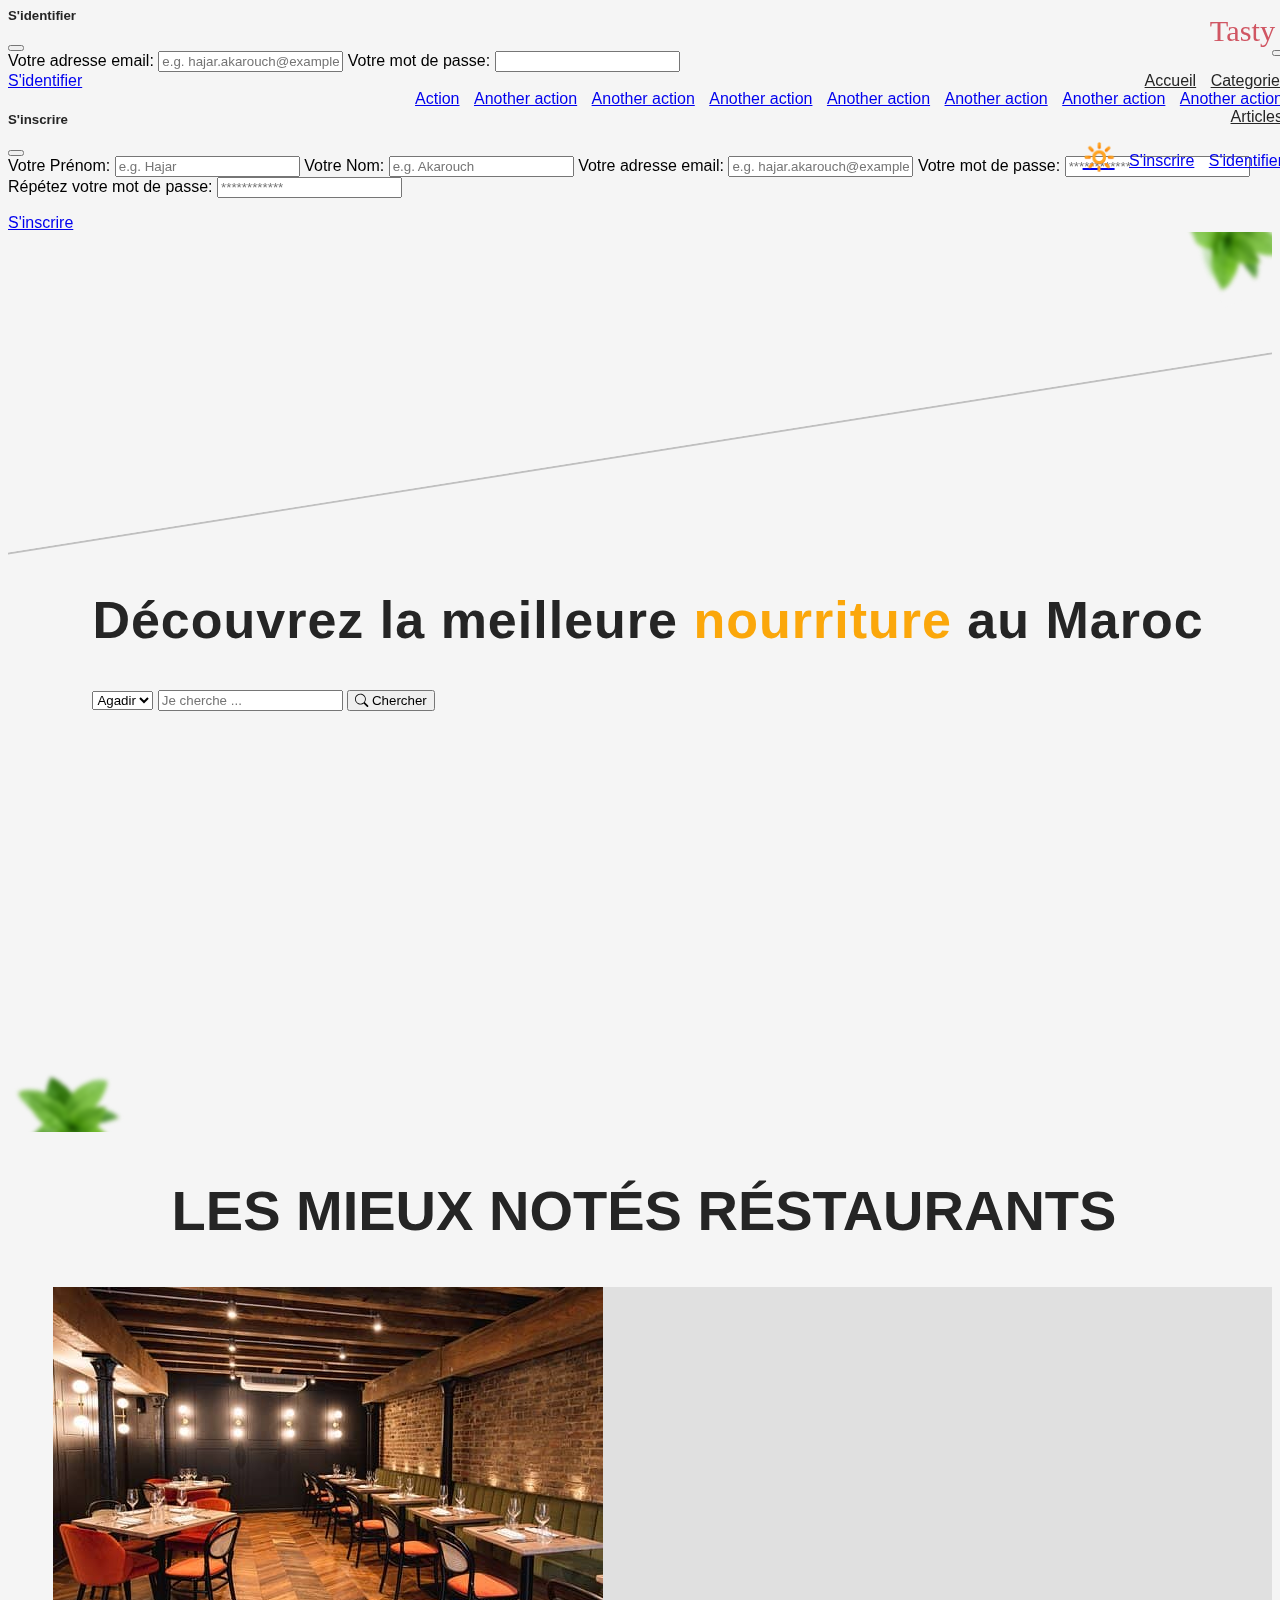
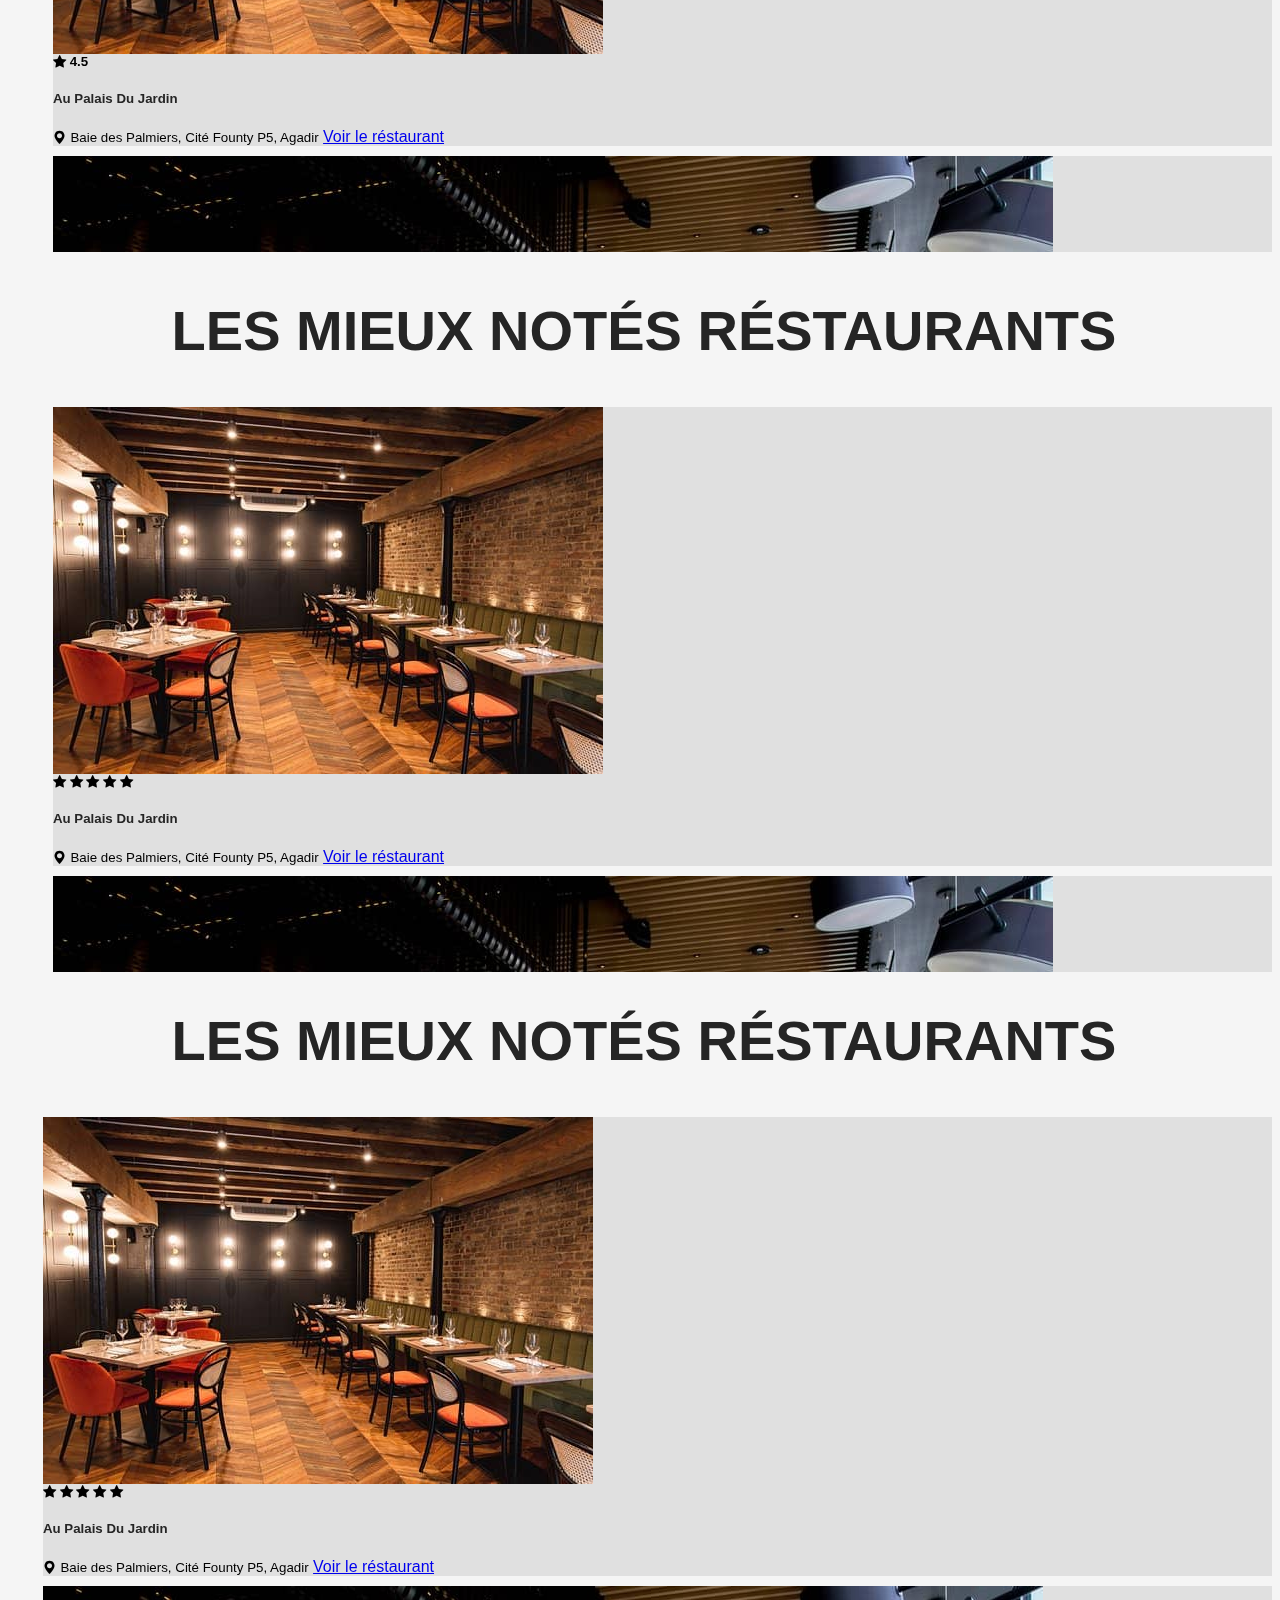
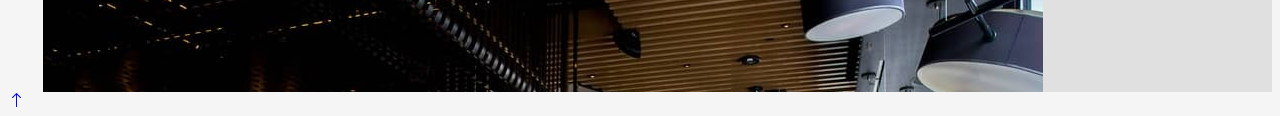
==== commit 79daed2f: "profile page added" ====
--- a/index.html
+++ b/index.html
@@ -179,13 +179,12 @@
                                 <h1>Découvrez la meilleure <em>nourriture</em> au Maroc</h1>
                                 <div class="input-group" id="search_input">
                                     <select class="countries" name="countries">
-                                        <option value="AL">Alabama</option>
-                                        <option value="WY">Wyoming</option>
+                                        <option value="AL">Agadir</option>
+                                        <option value="WY">Oujda</option>
                                     </select>
-                                    <input type="text" class="form-control "
-                                        placeholder="Search For Restaurants, Hotels, Meals ..">
+                                    <input type="text" class="form-control " placeholder="Je cherche ...">
                                     <button type="submit" class="input-group-text btn-danger"><i
-                                            class="bi bi-search me-2"></i> Search</button>
+                                            class="bi bi-search me-2"></i> Chercher</button>
                                 </div>
                             </div>
                         </div>
@@ -218,11 +217,10 @@
                                 <img src="./assets/images/res1.jpeg" class="card-img-top" alt="restaurant">
                                 <div class="card-body">
                                     <small class="text-warning ">
-                                        <i class="bi bi-star-fill"></i>
-                                        <i class="bi bi-star-fill"></i>
-                                        <i class="bi bi-star-fill"></i>
-                                        <i class="bi bi-star-fill"></i>
-                                        <i class="bi bi-star-fill"></i>
+                                        <i class="bi bi-star-fill text-danger"></i>
+                                        <b class="text-danger"> 4.5</b>
+                                       
+                                        
                                     </small>
                                     <h5 class="card-title fw-bold mt-2">Au Palais Du Jardin</h5>
                                     <span class="card-text text-muted">
@@ -392,13 +390,393 @@
         </div>
 
     </section>
-    <!-- <li class="nav-item" id="toggle">🔆</li>
-    <span id="theme_toggler">
-        Change theme
-    </span> -->
-
-    <section>
-        <a href="#main-nav"> <i class="bi bi-arrow-up text-warning buttonUp"></i> </a>
+    <section class=" bg-warning " style="height:80vh ;">
+        <div class="row ">
+
+            <!-- l card jdida -->
+            <div style="margin: 0;">
+                <h2 class="text-light title mt-5">LES MIEUX NOTÉS RÉSTAURANTS</h2>
+                <div
+                    class="mt-5 swiffy-slider slider-item-show5 slider-item-reveal slider-item-ratio slider-item-ratio-1x1 slider-item-snapstart slider-nav-square slider-nav-dark slider-nav-sm  slider-nav-visible slider-nav-touch  slider-nav-autopause  slider-indicators-light  slider-indicators-highlight slider-indicators-sm slider-nav-animation slider-nav-animation-appear slider-nav-animation-normal  slider-indicators-outside slider-nav-outside">
+                    <ul class="slider-container gap-3">
+
+                        <li>
+                            <div class="card">
+                                <img src="./assets/images/res1.jpeg" class="card-img-top" alt="restaurant">
+                                <div class="card-body">
+                                    <small class="text-warning ">
+                                        <i class="bi bi-star-fill"></i>
+                                        <i class="bi bi-star-fill"></i>
+                                        <i class="bi bi-star-fill"></i>
+                                        <i class="bi bi-star-fill"></i>
+                                        <i class="bi bi-star-fill"></i>
+                                    </small>
+                                    <h5 class="card-title fw-bold mt-2">Au Palais Du Jardin</h5>
+                                    <span class="card-text text-muted">
+                                        <small><i class="bi bi-geo-alt-fill"></i></small>
+                                        <small>Baie des Palmiers, Cité Founty P5, Agadir</small>
+                                    </span>
+                                    <a href="#"
+                                        class=" d-flex justify-content-center btn btn-primary  mt-2   text-light bg-warning border-0">Voir
+                                        le réstaurant</a>
+                                </div>
+                            </div>
+                        </li>
+                        <li class="slide-visible">
+                            <div class="card">
+                                <img src="./assets/images/res2.jpeg" class="card-img-top" alt="restaurant">
+                                <div class="card-body">
+                                    <small class="text-warning ">
+                                        <i class="bi bi-star-fill"></i>
+                                        <i class="bi bi-star-fill"></i>
+                                        <i class="bi bi-star-fill"></i>
+                                        <i class="bi bi-star-fill"></i>
+                                        <i class="bi bi-star-fill"></i>
+                                    </small>
+                                    <h5 class="card-title fw-bold mt-2">Au Palais Du Jardin</h5>
+                                    <span class="card-text text-muted">
+                                        <small><i class="bi bi-geo-alt-fill"></i></small>
+                                        <small>Baie des Palmiers, Cité Founty P5, Agadir</small>
+                                    </span>
+                                    <a href="#"
+                                        class=" d-flex justify-content-center btn btn-primary  mt-2   text-light bg-warning border-0">Voir
+                                        le réstaurant</a>
+                                </div>
+                            </div>
+                        </li>
+                        <li class="slide-visible">
+                            <div class="card">
+                                <img src="./assets/images/res3.jpeg" class="card-img-top" alt="restaurant">
+                                <div class="card-body">
+                                    <small class="text-warning ">
+                                        <i class="bi bi-star-fill"></i>
+                                        <i class="bi bi-star-fill"></i>
+                                        <i class="bi bi-star-fill"></i>
+                                        <i class="bi bi-star-fill"></i>
+                                        <i class="bi bi-star-fill"></i>
+                                    </small>
+                                    <h5 class="card-title fw-bold mt-2">Au Palais Du Jardin</h5>
+                                    <span class="card-text text-muted">
+                                        <small><i class="bi bi-geo-alt-fill"></i></small>
+                                        <small>Baie des Palmiers, Cité Founty P5, Agadir</small>
+                                    </span>
+                                    <a href="#"
+                                        class=" d-flex justify-content-center btn btn-primary  mt-2   text-light bg-warning border-0">Voir
+                                        le réstaurant</a>
+                                </div>
+                            </div>
+                        </li>
+                        <li class="slide-visible">
+                            <div class="card">
+                                <img src="./assets/images/res4.jpeg" class="card-img-top" alt="restaurant">
+                                <div class="card-body">
+                                    <small class="text-warning ">
+                                        <i class="bi bi-star-fill"></i>
+                                        <i class="bi bi-star-fill"></i>
+                                        <i class="bi bi-star-fill"></i>
+                                        <i class="bi bi-star-fill"></i>
+                                        <i class="bi bi-star-fill"></i>
+                                    </small>
+                                    <h5 class="card-title fw-bold mt-2">Au Palais Du Jardin</h5>
+                                    <span class="card-text text-muted">
+                                        <small><i class="bi bi-geo-alt-fill"></i></small>
+                                        <small>Baie des Palmiers, Cité Founty P5, Agadir</small>
+                                    </span>
+                                    <a href="#"
+                                        class=" d-flex justify-content-center btn btn-primary  mt-2   text-light bg-warning border-0">Voir
+                                        le réstaurant</a>
+                                </div>
+                            </div>
+                        </li>
+                        <li>
+                            <div class="card">
+                                <img src="./assets/images/res4.jpeg" class="card-img-top" alt="restaurant">
+                                <div class="card-body">
+                                    <small class="text-warning ">
+                                        <i class="bi bi-star-fill"></i>
+                                        <i class="bi bi-star-fill"></i>
+                                        <i class="bi bi-star-fill"></i>
+                                        <i class="bi bi-star-fill"></i>
+                                        <i class="bi bi-star-fill"></i>
+                                    </small>
+                                    <h5 class="card-title fw-bold mt-2">Au Palais Du Jardin</h5>
+                                    <span class="card-text text-muted">
+                                        <small><i class="bi bi-geo-alt-fill"></i></small>
+                                        <small>Baie des Palmiers, Cité Founty P5, Agadir</small>
+                                    </span>
+                                    <a href="#"
+                                        class=" d-flex justify-content-center btn btn-primary  mt-2   text-light bg-warning border-0">Voir
+                                        le réstaurant</a>
+                                </div>
+                            </div>
+                        </li>
+                        <li>
+                            <div class="card">
+                                <img src="./assets/images/res2.jpeg" class="card-img-top" alt="restaurant">
+                                <div class="card-body">
+                                    <small class="text-warning ">
+                                        <i class="bi bi-star-fill"></i>
+                                        <i class="bi bi-star-fill"></i>
+                                        <i class="bi bi-star-fill"></i>
+                                        <i class="bi bi-star-fill"></i>
+                                        <i class="bi bi-star-fill"></i>
+                                    </small>
+                                    <h5 class="card-title fw-bold mt-2">Au Palais Du Jardin</h5>
+                                    <span class="card-text text-muted">
+                                        <small><i class="bi bi-geo-alt-fill"></i></small>
+                                        <small>Baie des Palmiers, Cité Founty P5, Agadir</small>
+                                    </span>
+                                    <a href="#"
+                                        class=" d-flex justify-content-center btn btn-primary  mt-2   text-light bg-warning border-0">Voir
+                                        le réstaurant</a>
+                                </div>
+                            </div>
+                        </li>
+                        <li>
+                            <div class="card">
+                                <img src="./assets/images/res1.jpeg" class="card-img-top" alt="restaurant">
+                                <div class="card-body">
+                                    <small class="text-warning ">
+                                        <i class="bi bi-star-fill"></i>
+                                        <i class="bi bi-star-fill"></i>
+                                        <i class="bi bi-star-fill"></i>
+                                        <i class="bi bi-star-fill"></i>
+                                        <i class="bi bi-star-fill"></i>
+                                    </small>
+                                    <h5 class="card-title fw-bold mt-2">Au Palais Du Jardin</h5>
+                                    <span class="card-text text-muted">
+                                        <small><i class="bi bi-geo-alt-fill"></i></small>
+                                        <small>Baie des Palmiers, Cité Founty P5, Agadir</small>
+                                    </span>
+                                    <a href="#"
+                                        class=" d-flex justify-content-center btn btn-primary  mt-2   text-light bg-warning border-0">Voir
+                                        le réstaurant</a>
+                                </div>
+                            </div>
+                        </li>
+
+                    </ul>
+
+                    <button type="button" class="slider-nav"></button>
+                    <button type="button" class="slider-nav slider-nav-next"></button>
+
+                    <ul class="slider-indicators">
+                        <li></li>
+                        <li></li>
+                        <li class="active"></li>
+                        <li></li>
+                        <li></li>
+                        <li></li>
+                        <li></li>
+                        <li></li>
+                        <li></li>
+                    </ul>
+                </div>
+
+            </div>
+
+
+        </div>
+
+    </section>
+
+    <section class=" bg-warning " style="height:80vh ;">
+        <div class="row ">
+
+            <!-- l card jdida -->
+            <div style="margin: -10; ">
+                <h2 class="text-light title mt-5">LES MIEUX NOTÉS RÉSTAURANTS</h2>
+                <div
+                    class="mt-5 swiffy-slider slider-item-show5 slider-item-reveal slider-item-ratio slider-item-ratio-1x1 slider-item-snapstart slider-nav-square slider-nav-dark slider-nav-sm  slider-nav-visible slider-nav-touch  slider-nav-autopause  slider-indicators-light  slider-indicators-highlight slider-indicators-sm slider-nav-animation slider-nav-animation-appear slider-nav-animation-normal  slider-indicators-outside slider-nav-outside">
+                    <ul class="slider-container gap-3">
+
+                        <li>
+                            <div class="card">
+                                <img src="./assets/images/res1.jpeg" class="card-img-top" alt="restaurant">
+                                <div class="card-body">
+                                    <small class="text-warning ">
+                                        <i class="bi bi-star-fill"></i>
+                                        <i class="bi bi-star-fill"></i>
+                                        <i class="bi bi-star-fill"></i>
+                                        <i class="bi bi-star-fill"></i>
+                                        <i class="bi bi-star-fill"></i>
+                                    </small>
+                                    <h5 class="card-title fw-bold mt-2">Au Palais Du Jardin</h5>
+                                    <span class="card-text text-muted">
+                                        <small><i class="bi bi-geo-alt-fill"></i></small>
+                                        <small>Baie des Palmiers, Cité Founty P5, Agadir</small>
+                                    </span>
+                                    <a href="#"
+                                        class=" d-flex justify-content-center btn btn-primary  mt-2   text-light bg-warning border-0">Voir
+                                        le réstaurant</a>
+                                </div>
+                            </div>
+                        </li>
+                        <li class="slide-visible">
+                            <div class="card">
+                                <img src="./assets/images/res2.jpeg" class="card-img-top" alt="restaurant">
+                                <div class="card-body">
+                                    <small class="text-warning ">
+                                        <i class="bi bi-star-fill"></i>
+                                        <i class="bi bi-star-fill"></i>
+                                        <i class="bi bi-star-fill"></i>
+                                        <i class="bi bi-star-fill"></i>
+                                        <i class="bi bi-star-fill"></i>
+                                    </small>
+                                    <h5 class="card-title fw-bold mt-2">Au Palais Du Jardin</h5>
+                                    <span class="card-text text-muted">
+                                        <small><i class="bi bi-geo-alt-fill"></i></small>
+                                        <small>Baie des Palmiers, Cité Founty P5, Agadir</small>
+                                    </span>
+                                    <a href="#"
+                                        class=" d-flex justify-content-center btn btn-primary  mt-2   text-light bg-warning border-0">Voir
+                                        le réstaurant</a>
+                                </div>
+                            </div>
+                        </li>
+                        <li class="slide-visible">
+                            <div class="card">
+                                <img src="./assets/images/res3.jpeg" class="card-img-top" alt="restaurant">
+                                <div class="card-body">
+                                    <small class="text-warning ">
+                                        <i class="bi bi-star-fill"></i>
+                                        <i class="bi bi-star-fill"></i>
+                                        <i class="bi bi-star-fill"></i>
+                                        <i class="bi bi-star-fill"></i>
+                                        <i class="bi bi-star-fill"></i>
+                                    </small>
+                                    <h5 class="card-title fw-bold mt-2">Au Palais Du Jardin</h5>
+                                    <span class="card-text text-muted">
+                                        <small><i class="bi bi-geo-alt-fill"></i></small>
+                                        <small>Baie des Palmiers, Cité Founty P5, Agadir</small>
+                                    </span>
+                                    <a href="#"
+                                        class=" d-flex justify-content-center btn btn-primary  mt-2   text-light bg-warning border-0">Voir
+                                        le réstaurant</a>
+                                </div>
+                            </div>
+                        </li>
+                        <li class="slide-visible">
+                            <div class="card">
+                                <img src="./assets/images/res4.jpeg" class="card-img-top" alt="restaurant">
+                                <div class="card-body">
+                                    <small class="text-warning ">
+                                        <i class="bi bi-star-fill"></i>
+                                        <i class="bi bi-star-fill"></i>
+                                        <i class="bi bi-star-fill"></i>
+                                        <i class="bi bi-star-fill"></i>
+                                        <i class="bi bi-star-fill"></i>
+                                    </small>
+                                    <h5 class="card-title fw-bold mt-2">Au Palais Du Jardin</h5>
+                                    <span class="card-text text-muted">
+                                        <small><i class="bi bi-geo-alt-fill"></i></small>
+                                        <small>Baie des Palmiers, Cité Founty P5, Agadir</small>
+                                    </span>
+                                    <a href="#"
+                                        class=" d-flex justify-content-center btn btn-primary  mt-2   text-light bg-warning border-0">Voir
+                                        le réstaurant</a>
+                                </div>
+                            </div>
+                        </li>
+                        <li>
+                            <div class="card">
+                                <img src="./assets/images/res4.jpeg" class="card-img-top" alt="restaurant">
+                                <div class="card-body">
+                                    <small class="text-warning ">
+                                        <i class="bi bi-star-fill"></i>
+                                        <i class="bi bi-star-fill"></i>
+                                        <i class="bi bi-star-fill"></i>
+                                        <i class="bi bi-star-fill"></i>
+                                        <i class="bi bi-star-fill"></i>
+                                    </small>
+                                    <h5 class="card-title fw-bold mt-2">Au Palais Du Jardin</h5>
+                                    <span class="card-text text-muted">
+                                        <small><i class="bi bi-geo-alt-fill"></i></small>
+                                        <small>Baie des Palmiers, Cité Founty P5, Agadir</small>
+                                    </span>
+                                    <a href="#"
+                                        class=" d-flex justify-content-center btn btn-primary  mt-2   text-light bg-warning border-0">Voir
+                                        le réstaurant</a>
+                                </div>
+                            </div>
+                        </li>
+                        <li>
+                            <div class="card">
+                                <img src="./assets/images/res2.jpeg" class="card-img-top" alt="restaurant">
+                                <div class="card-body">
+                                    <small class="text-warning ">
+                                        <i class="bi bi-star-fill"></i>
+                                        <i class="bi bi-star-fill"></i>
+                                        <i class="bi bi-star-fill"></i>
+                                        <i class="bi bi-star-fill"></i>
+                                        <i class="bi bi-star-fill"></i>
+                                    </small>
+                                    <h5 class="card-title fw-bold mt-2">Au Palais Du Jardin</h5>
+                                    <span class="card-text text-muted">
+                                        <small><i class="bi bi-geo-alt-fill"></i></small>
+                                        <small>Baie des Palmiers, Cité Founty P5, Agadir</small>
+                                    </span>
+                                    <a href="#"
+                                        class=" d-flex justify-content-center btn btn-primary  mt-2   text-light bg-warning border-0">Voir
+                                        le réstaurant</a>
+                                </div>
+                            </div>
+                        </li>
+                        <li>
+                            <div class="card">
+                                <img src="./assets/images/res1.jpeg" class="card-img-top" alt="restaurant">
+                                <div class="card-body">
+                                    <small class="text-warning ">
+                                        <i class="bi bi-star-fill"></i>
+                                        <i class="bi bi-star-fill"></i>
+                                        <i class="bi bi-star-fill"></i>
+                                        <i class="bi bi-star-fill"></i>
+                                        <i class="bi bi-star-fill"></i>
+                                    </small>
+                                    <h5 class="card-title fw-bold mt-2">Au Palais Du Jardin</h5>
+                                    <span class="card-text text-muted">
+                                        <small><i class="bi bi-geo-alt-fill"></i></small>
+                                        <small>Baie des Palmiers, Cité Founty P5, Agadir</small>
+                                    </span>
+                                    <a href="#"
+                                        class=" d-flex justify-content-center btn btn-primary  mt-2   text-light bg-warning border-0">Voir
+                                        le réstaurant</a>
+                                </div>
+                            </div>
+                        </li>
+
+                    </ul>
+
+                    <button type="button" class="slider-nav"></button>
+                    <button type="button" class="slider-nav slider-nav-next"></button>
+
+                    <ul class="slider-indicators">
+                        <li></li>
+                        <li></li>
+                        <li class="active"></li>
+                        <li></li>
+                        <li></li>
+                        <li></li>
+                        <li></li>
+                        <li></li>
+                        <li></li>
+                    </ul>
+                </div>
+
+            </div>
+
+
+        </div>
+
+    </section>
+    
+
+    <section class="bg-success" style="">
+        <div>
+
+            <a href="#main-nav"><i class="bi bi-arrow-up text-warning buttonUp" ></i> </a>
+
+        </div>
     </section>
 
 
